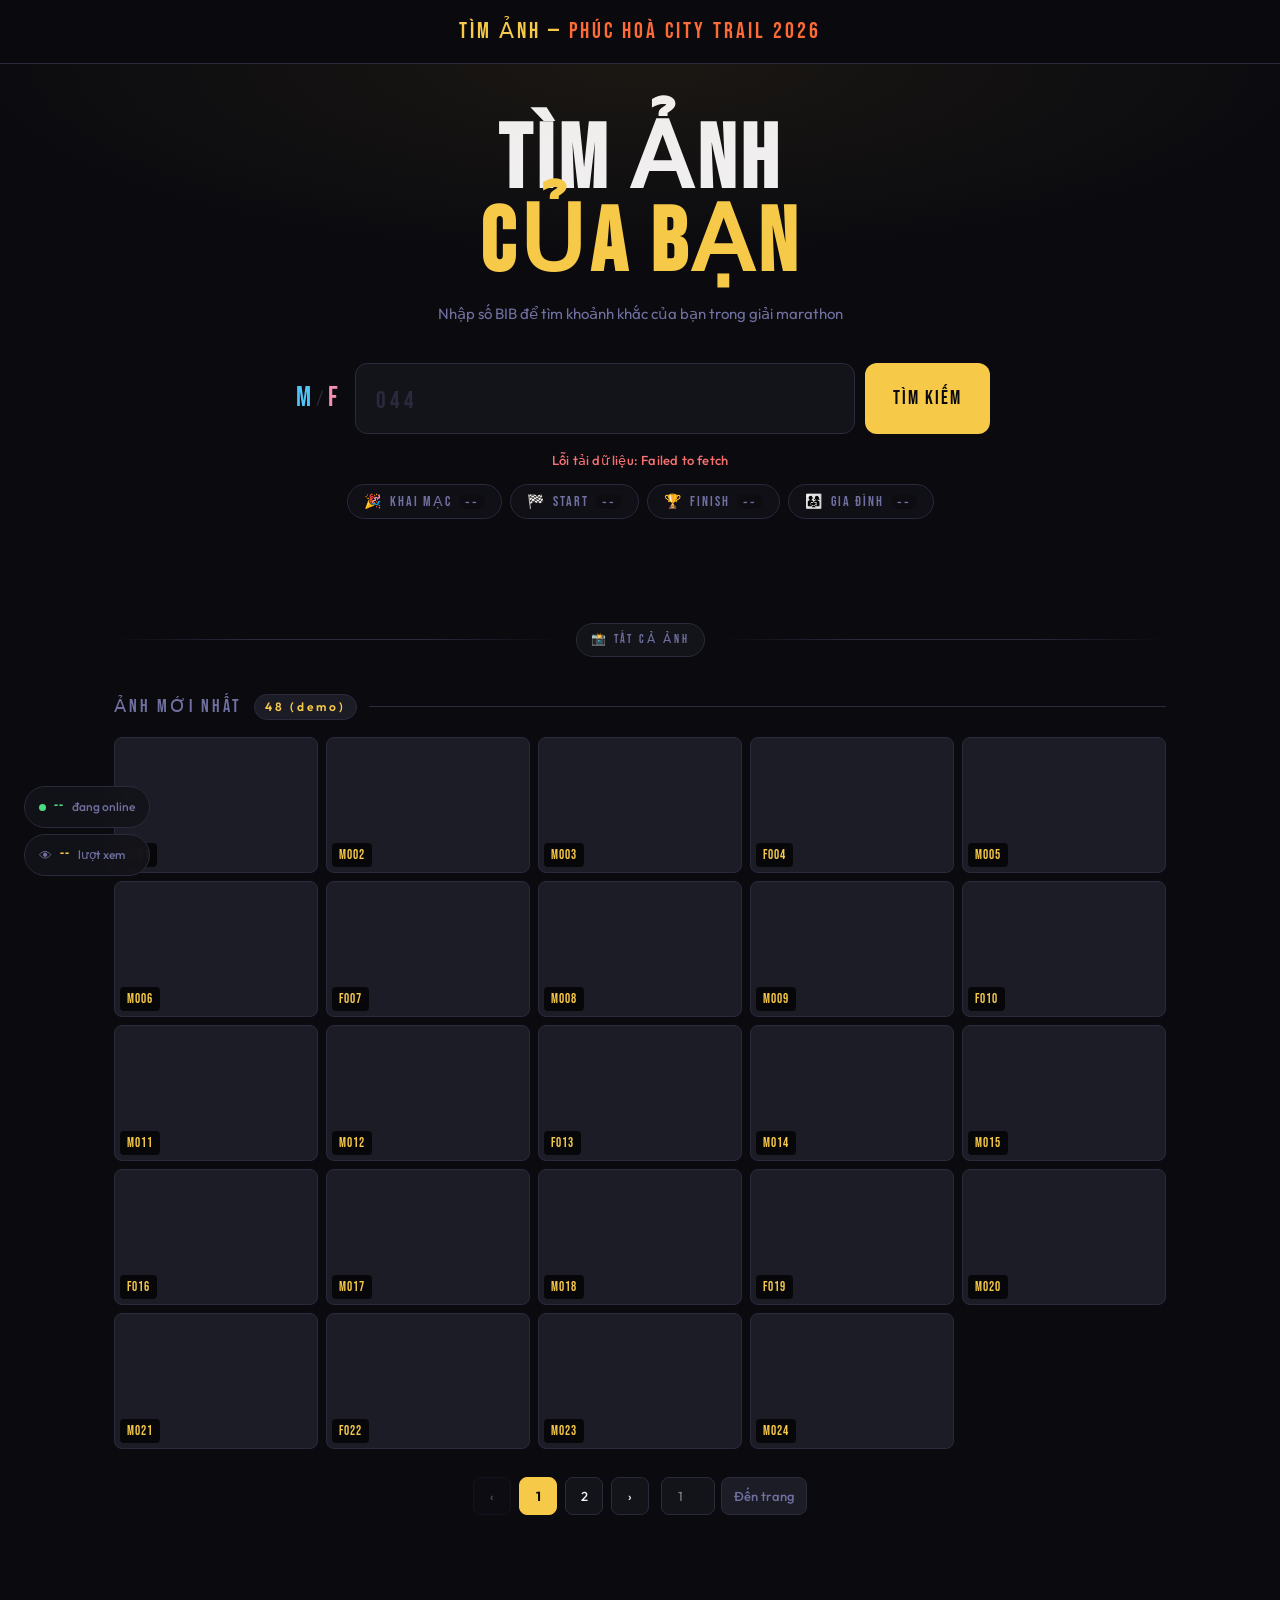
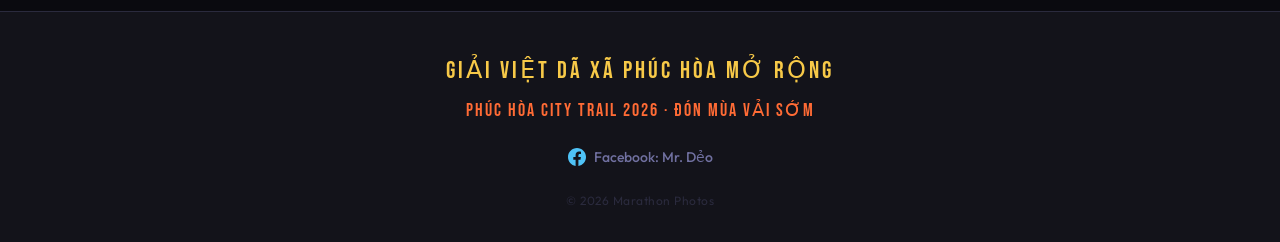
==== timanh.html @ 572dbf65 "Update timanh.html" ====
<!DOCTYPE html>
<html lang="vi">
<head>
  <meta charset="UTF-8">
  <meta name="viewport" content="width=device-width, initial-scale=1.0">
  <title>Tìm Ảnh — Phúc Hoà City Trail 2026</title>
  <link rel="preconnect" href="https://fonts.googleapis.com">
  <link rel="preconnect" href="https://fonts.gstatic.com" crossorigin>
  <link href="https://fonts.googleapis.com/css2?family=Bebas+Neue&family=Outfit:wght@300;400;500;600;700&display=swap" rel="stylesheet">

  <style>
    :root {
      --bg: #0a0a0f;
      --surface: #13131a;
      --surface2: #1c1c27;
      --border: #2a2a3d;
      --accent: #f7c948;
      --accent2: #ff6b35;
      --text: #f0f0f5;
      --muted: #7070a0;
      --success: #4ade80;
      --radius: 12px;
      --thumb-w: 180px;
      --thumb-ratio: 3/2;
      --font-display: 'Bebas Neue', Impact, sans-serif;
      --font-body:    'Outfit', 'Segoe UI', sans-serif;
    }

    * { margin: 0; padding: 0; box-sizing: border-box; }

    body {
      background: var(--bg);
      color: var(--text);
      font-family: var(--font-body);
      font-size: 15px;
      line-height: 1.6;
      min-height: 100vh;
      overflow-x: hidden;
      -webkit-font-smoothing: antialiased;
    }

    /* HEADER */
    header {
      position: sticky; top: 0; z-index: 100;
      background: rgba(10,10,15,0.95);
      backdrop-filter: blur(16px);
      border-bottom: 1px solid var(--border);
      padding: 14px 24px;
      display: flex; align-items: center; justify-content: center;
    }
    .logo {
      font-family: var(--font-display);
      font-size: 22px;
      letter-spacing: 3px;
      color: var(--accent);
      text-decoration: none;
      text-align: center;
    }
    .logo span { color: var(--accent2); }

    /* HERO */
    .hero {
      padding: 56px 24px 36px;
      text-align: center;
      position: relative;
    }
    .hero::before {
      content: '';
      position: absolute; inset: 0;
      background: radial-gradient(ellipse 80% 60% at 50% 0%, rgba(247,201,72,0.07) 0%, transparent 70%);
      pointer-events: none;
    }
    .hero h1 {
      font-family: var(--font-display);
      font-size: clamp(44px, 9vw, 90px);
      letter-spacing: 5px;
      line-height: 0.92;
      margin-bottom: 16px;
    }
    .hero h1 em { font-style: normal; color: var(--accent); }
    .hero p {
      color: var(--muted);
      font-family: var(--font-body);
      font-size: 15px;
      font-weight: 400;
      max-width: 460px;
      margin: 0 auto 36px;
      line-height: 1.65;
    }

    /* SEARCH AREA */
    .search-container {
      max-width: 700px;
      margin: 0 auto;
      position: relative;
      z-index: 10;
    }

    /* BIB ROW */
    .bib-row {
      display: flex;
      gap: 10px;
      align-items: stretch;
      margin-bottom: 16px;
    }

    .mf-labels {
      display: flex;
      align-items: center;
      gap: 4px;
      flex-shrink: 0;
      padding: 0 6px;
    }
    .mf-m {
      font-family: var(--font-display);
      font-size: 28px;
      letter-spacing: 1px;
      color: #4fc3f7;
      line-height: 1;
    }
    .mf-sep {
      color: var(--border);
      font-size: 20px;
      line-height: 1;
      font-weight: 300;
    }
    .mf-f {
      font-family: var(--font-display);
      font-size: 28px;
      letter-spacing: 1px;
      color: #f48fb1;
      line-height: 1;
    }

    .bib-input {
      flex: 1;
      padding: 15px 20px;
      background: var(--surface);
      border: 1px solid var(--border);
      border-radius: var(--radius);
      color: var(--text);
      font-family: var(--font-display);
      font-size: 32px;
      letter-spacing: 6px;
      outline: none;
      transition: border-color 0.2s;
      min-width: 0;
    }
    .bib-input::placeholder { color: var(--border); font-size: 24px; letter-spacing: 4px; }
    .bib-input:focus { border-color: var(--accent); }

    .search-btn {
      padding: 15px 28px;
      background: var(--accent);
      color: #0a0a0f;
      border: none;
      border-radius: var(--radius);
      font-family: var(--font-display);
      font-size: 19px;
      letter-spacing: 2px;
      cursor: pointer;
      transition: all 0.2s;
      white-space: nowrap;
      flex-shrink: 0;
    }
    .search-btn:hover { background: #ffe080; transform: translateY(-1px); }
    .search-btn:active { transform: translateY(0); }

    /* STATUS */
    .status-bar {
      max-width: 700px;
      margin: 10px auto 0;
      font-family: var(--font-body);
      font-size: 13px;
      font-weight: 500;
      color: var(--muted);
      text-align: center;
      min-height: 20px;
      letter-spacing: 0.2px;
    }
    .status-bar.loading { color: var(--accent); }
    .status-bar.success { color: var(--success); }
    .status-bar.error { color: #f87171; }

    .progress-wrap {
      max-width: 700px;
      margin: 6px auto 0;
      height: 3px;
      background: var(--surface2);
      border-radius: 2px;
      overflow: hidden;
      display: none;
    }
    .progress-fill {
      height: 100%;
      background: linear-gradient(90deg, var(--accent), var(--accent2));
      width: 0%;
      transition: width 0.3s;
    }
    .progress-wrap.active { display: block; }

    /* RESULT VIEWER */
    #viewer-section {
      display: none;
      max-width: 1100px;
      margin: 40px auto;
      padding: 0 20px;
    }

    .viewer-header {
      display: flex;
      align-items: flex-start;
      justify-content: space-between;
      flex-wrap: wrap;
      gap: 12px;
      margin-bottom: 20px;
    }
    .viewer-bib {
      font-family: var(--font-display);
      font-size: 40px;
      letter-spacing: 5px;
      color: var(--accent);
      line-height: 1;
    }
    .viewer-subtitle {
      font-family: var(--font-body);
      font-size: 13px;
      font-weight: 400;
      color: var(--muted);
      margin-top: 5px;
      letter-spacing: 0.2px;
    }
    .folder-link-btn {
      display: inline-flex;
      align-items: center;
      gap: 8px;
      padding: 10px 18px;
      background: var(--surface2);
      border: 1px solid var(--border);
      border-radius: 8px;
      color: var(--text);
      text-decoration: none;
      font-family: var(--font-body);
      font-size: 13px;
      font-weight: 500;
      transition: all 0.2s;
    }
    .folder-link-btn:hover { border-color: var(--accent); color: var(--accent); }

    .result-grid {
      display: grid;
      grid-template-columns: repeat(auto-fill, minmax(var(--thumb-w), 1fr));
      gap: 8px;
    }
    .result-card {
      position: relative;
      aspect-ratio: var(--thumb-ratio);
      border-radius: 8px;
      overflow: hidden;
      cursor: pointer;
      background: var(--surface2);
      border: 1px solid var(--border);
      transition: all 0.18s;
    }
    .result-card:hover {
      transform: scale(1.03);
      border-color: var(--accent);
      box-shadow: 0 0 18px rgba(247,201,72,0.18);
      z-index: 2;
    }
    .result-card img { width: 100%; height: 100%; object-fit: cover; display: block; }
    .result-card .bib-tag {
      position: absolute; bottom: 5px; left: 5px;
      background: rgba(0,0,0,0.72);
      backdrop-filter: blur(4px);
      color: var(--accent);
      font-family: var(--font-display);
      font-size: 13px;
      letter-spacing: 1px;
      padding: 2px 7px;
      border-radius: 4px;
    }

    /* LIGHTBOX */
    .lightbox {
      display: none;
      position: fixed; inset: 0; z-index: 2000;
      background: rgba(0,0,0,0.93);
      backdrop-filter: blur(14px);
      align-items: center;
      justify-content: center;
      flex-direction: column;
      padding: 16px;
      cursor: pointer; /* indicates the whole backdrop is clickable */
    }
    .lightbox.open { display: flex; }

    /* inner wrapper stops propagation */
    .lb-inner {
      display: contents;
    }

    .lb-close {
      position: absolute; top: 18px; right: 18px;
      background: var(--surface);
      border: 1px solid var(--border);
      color: var(--text);
      width: 44px; height: 44px;
      border-radius: 50%;
      font-size: 20px;
      cursor: pointer;
      display: flex; align-items: center; justify-content: center;
      transition: all 0.2s;
      z-index: 10;
    }
    .lb-close:hover { background: var(--accent); color: #0a0a0f; border-color: var(--accent); }

    .lb-main {
      position: relative;
      display: flex;
      align-items: center;
      justify-content: center;
      max-width: 92vw;
      max-height: 78vh;
      flex: 1;
      cursor: default;
    }
    .lb-img {
      max-width: 88vw;
      max-height: 76vh;
      border-radius: 10px;
      object-fit: contain;
      display: block;
      box-shadow: 0 20px 60px rgba(0,0,0,0.6);
      transition: opacity 0.2s;
      cursor: default;
    }
    .lb-img.hidden { opacity: 0; }
    .lb-spinner {
      position: absolute;
      inset: 0;
      display: flex; align-items: center; justify-content: center;
      color: var(--muted); font-size: 13px;
    }

    .lb-nav {
      position: absolute;
      top: 50%;
      transform: translateY(-50%);
      background: rgba(10,10,15,0.75);
      border: 1px solid var(--border);
      color: var(--text);
      width: 50px; height: 50px;
      border-radius: 50%;
      font-size: 24px;
      cursor: pointer;
      display: flex; align-items: center; justify-content: center;
      transition: all 0.2s;
      backdrop-filter: blur(6px);
      z-index: 5;
    }
    .lb-nav:hover { border-color: var(--accent); color: var(--accent); background: rgba(10,10,15,0.95); }
    #lb-prev { left: -64px; }
    #lb-next { right: -64px; }

    .lb-info {
      margin-top: 14px;
      text-align: center;
      display: flex;
      flex-direction: column;
      align-items: center;
      gap: 10px;
      cursor: default;
    }
    .lb-bib-label {
      font-family: var(--font-display);
      font-size: 30px;
      letter-spacing: 4px;
      color: var(--accent);
    }
    .lb-counter { font-family: var(--font-body); font-size: 13px; font-weight: 400; color: var(--muted); }
    .lb-folder-btn {
      display: inline-flex;
      align-items: center;
      gap: 8px;
      padding: 9px 18px;
      background: var(--surface);
      border: 1px solid var(--border);
      border-radius: 8px;
      color: var(--text);
      text-decoration: none;
      font-family: var(--font-body);
      font-size: 13px;
      font-weight: 500;
      transition: all 0.2s;
    }
    .lb-folder-btn:hover { border-color: var(--accent); color: var(--accent); }

    .lb-thumbs {
      display: flex;
      gap: 6px;
      overflow-x: auto;
      padding: 4px 2px 2px;
      max-width: 88vw;
      scroll-behavior: smooth;
      scrollbar-width: thin;
      scrollbar-color: var(--border) transparent;
      margin-top: 10px;
      cursor: default;
    }
    .lb-thumbs::-webkit-scrollbar { height: 3px; }
    .lb-thumb {
      flex-shrink: 0;
      width: 72px; height: 50px;
      border-radius: 5px;
      overflow: hidden;
      border: 2px solid transparent;
      cursor: pointer;
      transition: all 0.16s;
      background: var(--surface2);
    }
    .lb-thumb img { width: 100%; height: 100%; object-fit: cover; display: block; }
    .lb-thumb:hover { border-color: var(--muted); }
    .lb-thumb.active { border-color: var(--accent); }

    @media (max-width: 680px) {
      #lb-prev { left: 4px; }
      #lb-next { right: 4px; }
      .lb-img { max-height: 55vh; }
    }

    /* SECTION */
    .section {
      padding: 36px 24px;
      max-width: 1100px;
      margin: 0 auto;
    }
    .section-title {
      font-family: var(--font-display);
      font-size: 18px;
      letter-spacing: 3px;
      color: var(--muted);
      margin-bottom: 16px;
      display: flex; align-items: center; gap: 12px;
    }
    .section-title::after {
      content: '';
      flex: 1;
      height: 1px;
      background: var(--border);
    }
    .count-badge {
      background: var(--surface2);
      border: 1px solid var(--border);
      padding: 2px 10px;
      border-radius: 20px;
      font-family: var(--font-body);
      font-size: 12px;
      font-weight: 600;
      color: var(--accent);
    }

    /* PHOTO GRID */
    .photo-grid {
      display: grid;
      grid-template-columns: repeat(auto-fill, minmax(180px, 1fr));
      gap: 8px;
    }
    .photo-card {
      position: relative;
      aspect-ratio: 3/2;
      border-radius: 8px;
      overflow: hidden;
      cursor: pointer;
      background: var(--surface2);
      border: 1px solid var(--border);
      transition: all 0.18s;
    }
    .photo-card:hover {
      transform: scale(1.03);
      border-color: var(--accent);
      box-shadow: 0 0 18px rgba(247,201,72,0.18);
      z-index: 2;
    }
    .photo-card img { width: 100%; height: 100%; object-fit: cover; }
    .photo-card .bib-tag {
      position: absolute; bottom: 5px; left: 5px;
      background: rgba(0,0,0,0.72);
      backdrop-filter: blur(4px);
      color: var(--accent);
      font-family: var(--font-display);
      font-size: 13px;
      letter-spacing: 1px;
      padding: 2px 7px;
      border-radius: 4px;
    }
    .skeleton {
      background: linear-gradient(90deg, var(--surface2) 25%, var(--surface) 50%, var(--surface2) 75%);
      background-size: 200% 100%;
      animation: shimmer 1.5s infinite;
    }
    @keyframes shimmer { to { background-position: -200% 0; } }

    /* PAGINATION */
    .pagination {
      display: flex;
      justify-content: center;
      gap: 8px;
      margin-top: 28px;
      flex-wrap: wrap;
    }
    .page-btn {
      width: 38px; height: 38px;
      background: var(--surface);
      border: 1px solid var(--border);
      border-radius: 8px;
      color: var(--text);
      font-family: var(--font-body);
      font-size: 13px;
      font-weight: 500;
      cursor: pointer;
      transition: all 0.18s;
      display: flex; align-items: center; justify-content: center;
    }
    .page-btn:hover { border-color: var(--accent); color: var(--accent); }
    .page-btn.active { background: var(--accent); color: #0a0a0f; border-color: var(--accent); font-weight: 700; }
    .page-btn:disabled { opacity: 0.3; cursor: not-allowed; }

    /* TOAST */
    .toast {
      position: fixed; bottom: 24px; right: 24px;
      background: var(--surface);
      border: 1px solid var(--border);
      color: var(--text);
      padding: 13px 18px;
      border-radius: 10px;
      font-family: var(--font-body);
      font-size: 14px;
      font-weight: 500;
      z-index: 3000;
      transform: translateY(100px);
      opacity: 0;
      transition: all 0.3s;
      max-width: 300px;
    }
    .toast.show { transform: none; opacity: 1; }
    .toast.success { border-color: var(--success); color: var(--success); }
    .toast.error { border-color: #f87171; color: #f87171; }

    /* EVENT TABS */
    .event-tabs-nav {
      display: flex;
      gap: 8px;
      flex-wrap: wrap;
      justify-content: center;
      margin-top: 14px;
    }
    .etab-btn {
      display: flex;
      align-items: center;
      gap: 7px;
      padding: 8px 16px;
      background: rgba(19,19,26,0.7);
      border: 1px solid var(--border);
      border-radius: 999px;
      color: var(--muted);
      font-family: var(--font-display);
      font-size: 14px;
      letter-spacing: 2px;
      cursor: pointer;
      transition: all 0.2s;
      white-space: nowrap;
      backdrop-filter: blur(8px);
    }
    .etab-btn:hover { border-color: var(--accent); color: var(--accent); }
    .etab-btn.active { background: var(--accent); border-color: var(--accent); color: #0a0a0f; }
    .etab-icon { font-size: 14px; }
    .etab-count {
      font-family: var(--font-body);
      font-size: 10px;
      font-weight: 700;
      background: rgba(0,0,0,0.18);
      padding: 1px 6px;
      border-radius: 999px;
    }
    .etab-btn.active .etab-count { background: rgba(0,0,0,0.22); }

    /* EVENT GRID SECTION */
    .event-tabs-section {
      max-width: 1100px;
      margin: 0 auto;
      padding: 0 24px;
    }
    .event-grid {
      display: grid;
      grid-template-columns: repeat(auto-fill, minmax(180px, 1fr));
      gap: 8px;
      margin-top: 20px;
    }
    .etab-status {
      text-align: center;
      padding: 36px 0;
      color: var(--muted);
      font-size: 14px;
      margin-top: 8px;
    }
    .etab-pagination {
      display: flex;
      justify-content: center;
      gap: 8px;
      margin-top: 20px;
      flex-wrap: wrap;
    }

    /* STATS WIDGET */
    .stats-widget {
      position: fixed; bottom: 24px; left: 24px;
      z-index: 3000; display: flex; flex-direction: column; gap: 6px; user-select: none;
    }
    .online-pill, .visits-pill {
      display: flex; align-items: center; gap: 8px; padding: 8px 14px;
      background: rgba(19,19,26,0.92); border: 1px solid var(--border);
      border-radius: 999px; font-family: var(--font-body); font-size: 12px;
      font-weight: 500; color: var(--muted); backdrop-filter: blur(12px);
      transition: border-color 0.2s; cursor: default; white-space: nowrap;
    }
    .online-pill:hover { border-color: var(--success); }
    .visits-pill:hover { border-color: var(--accent); }
    .online-dot {
      width: 7px; height: 7px; border-radius: 50%; background: var(--success);
      flex-shrink: 0; animation: pulse-dot 2s ease-in-out infinite;
    }
    @keyframes pulse-dot {
      0%,100% { opacity:1; transform:scale(1); }
      50%      { opacity:.5; transform:scale(.75); }
    }
    .online-count { font-family:var(--font-display); font-size:15px; letter-spacing:1px; color:var(--success); }
    .visits-count { font-family:var(--font-display); font-size:15px; letter-spacing:1px; color:var(--accent); }

    /* MOBILE */
    @media (max-width: 600px) {
      :root { --thumb-w: 140px; }
      .viewer-bib { font-size: 30px; }
      .photo-grid { grid-template-columns: repeat(auto-fill, minmax(140px, 1fr)); }
      .bib-input { font-size: 24px; letter-spacing: 4px; }
      .search-btn { padding: 15px 14px; font-size: 16px; }
      .bib-row { flex-wrap: nowrap; }
      .mf-m, .mf-f { font-size: 24px; }
    }

    /* ── KHOẢNH KHẮC SLIDESHOW ── */
    .kk-slideshow-wrap {
      max-width: 860px;
      margin: 32px auto 0;
      padding: 0 24px;
    }
    .kk-header {
      display: flex;
      align-items: center;
      gap: 12px;
      margin-bottom: 16px;
    }
    .kk-label {
      font-family: var(--font-display);
      font-size: 18px;
      letter-spacing: 3px;
      color: var(--muted);
    }
    .kk-header::after {
      content: '';
      flex: 1;
      height: 1px;
      background: var(--border);
    }
    .kk-stage {
      position: relative;
      display: flex;
      align-items: center;
      gap: 0;
    }
    .kk-frame {
      flex: 1;
      position: relative;
      aspect-ratio: 3/2;
      border-radius: var(--radius);
      overflow: hidden;
      background: var(--surface2);
      border: 1px solid var(--border);
      box-shadow: 0 8px 40px rgba(0,0,0,0.4);
    }
    .kk-img {
      position: absolute;
      inset: 0;
      width: 100%;
      height: 100%;
      object-fit: cover;
      opacity: 0;
      transition: opacity 0.7s ease;
      display: block;
    }
    .kk-img.active { opacity: 1; }
    .kk-dots {
      position: absolute;
      bottom: 12px;
      left: 50%;
      transform: translateX(-50%);
      display: flex;
      gap: 6px;
      z-index: 5;
    }
    .kk-dot {
      width: 7px; height: 7px;
      border-radius: 50%;
      background: rgba(255,255,255,0.35);
      border: none;
      cursor: pointer;
      padding: 0;
      transition: all 0.2s;
      flex-shrink: 0;
    }
    .kk-dot.active {
      background: var(--accent);
      transform: scale(1.3);
    }
    .kk-nav {
      position: absolute;
      top: 50%;
      transform: translateY(-50%);
      z-index: 10;
      background: rgba(10,10,15,0.72);
      border: 1px solid var(--border);
      color: var(--text);
      width: 44px; height: 44px;
      border-radius: 50%;
      font-size: 26px;
      cursor: pointer;
      display: flex; align-items: center; justify-content: center;
      transition: all 0.2s;
      backdrop-filter: blur(8px);
      line-height: 1;
    }
    .kk-nav:hover { border-color: var(--accent); color: var(--accent); background: rgba(10,10,15,0.95); }
    .kk-prev { left: -22px; }
    .kk-next { right: -22px; }
    .kk-counter {
      text-align: center;
      margin-top: 10px;
      font-family: var(--font-body);
      font-size: 12px;
      color: var(--muted);
      letter-spacing: 0.5px;
    }

    /* DIVIDER */
    .section-divider {
      max-width: 1100px;
      margin: 40px auto 0;
      padding: 0 24px;
      border: none;
      border-top: 1px solid var(--border);
    }

    /* PAGE JUMP INPUT */
    .page-jump {
      display: flex;
      align-items: center;
      gap: 6px;
      font-family: var(--font-body);
      font-size: 13px;
      color: var(--muted);
      margin-left: 4px;
    }
    .page-jump-input {
      width: 54px;
      height: 38px;
      padding: 0 8px;
      background: var(--surface);
      border: 1px solid var(--border);
      border-radius: 8px;
      color: var(--text);
      font-family: var(--font-body);
      font-size: 13px;
      font-weight: 500;
      text-align: center;
      outline: none;
      transition: border-color 0.2s;
    }
    .page-jump-input:focus { border-color: var(--accent); }
    .page-jump-btn {
      height: 38px;
      padding: 0 12px;
      background: var(--surface2);
      border: 1px solid var(--border);
      border-radius: 8px;
      color: var(--muted);
      font-family: var(--font-body);
      font-size: 13px;
      font-weight: 500;
      cursor: pointer;
      transition: all 0.18s;
      white-space: nowrap;
    }
    .page-jump-btn:hover { border-color: var(--accent); color: var(--accent); }

    /* Viewer pagination */
    #viewer-pagination {
      display: flex;
      justify-content: center;
      gap: 8px;
      margin-top: 28px;
      flex-wrap: wrap;
    }

    @media (max-width: 600px) {
      .kk-prev { left: 4px; }
      .kk-next { right: 4px; }
      .kk-nav { width: 36px; height: 36px; font-size: 20px; }
    }
  </style>
</head>
<body>

<!-- HEADER — centered -->
<header>
  <a class="logo" href="#">TÌM ẢNH — <span>PHÚC HOÀ CITY TRAIL 2026</span></a>
</header>

<!-- HERO -->
<div class="hero">
  <h1>TÌM ẢNH<br><em>CỦA BẠN</em></h1>
  <p>Nhập số BIB để tìm khoảnh khắc của bạn trong giải marathon</p>

  <div class="search-container">

    <!-- BIB ROW: M/F [số bib] [TÌM KIẾM] -->
    <div class="bib-row">
      <div class="mf-labels">
        <span class="mf-m">M</span>
        <span class="mf-sep">/</span>
        <span class="mf-f">F</span>
      </div>
      <input class="bib-input" id="bib-input" type="text" inputmode="numeric"
             placeholder="044" maxlength="3"
             oninput="this.value=this.value.replace(/[^0-9]/g,'').slice(0,3)"
             onkeydown="if(event.key==='Enter') searchByBib()">
      <button class="search-btn" onclick="searchByBib()">TÌM KIẾM</button>
    </div>

    <div class="status-bar" id="status-bar"></div>
    <div class="progress-wrap" id="progress-wrap">
      <div class="progress-fill" id="progress-fill"></div>
    </div>

    <!-- 4 TAB SỰ KIỆN -->
    <div class="event-tabs-nav">
      <button class="etab-btn" id="etab-khaimac" onclick="switchEventTab('khaimac')">
        <span class="etab-icon">🎉</span>KHAI MẠC<span class="etab-count" id="etab-count-khaimac">--</span>
      </button>
      <button class="etab-btn" id="etab-start" onclick="switchEventTab('start')">
        <span class="etab-icon">🏁</span>START<span class="etab-count" id="etab-count-start">--</span>
      </button>
      <button class="etab-btn" id="etab-finish" onclick="switchEventTab('finish')">
        <span class="etab-icon">🏆</span>FINISH<span class="etab-count" id="etab-count-finish">--</span>
      </button>
      <button class="etab-btn" id="etab-family" onclick="switchEventTab('family')">
        <span class="etab-icon">👨‍👩‍👧</span>GIA ĐÌNH<span class="etab-count" id="etab-count-family">--</span>
      </button>
    </div>
  </div>
</div>

<!-- EVENT TABS CONTENT -->
<div class="event-tabs-section" id="event-tabs-section">
  <div id="event-grid-content"></div>
  <div class="etab-pagination" id="etab-pagination"></div>
</div>

<!-- VIEWER SECTION -->
<div id="viewer-section">
  <div style="max-width:1100px;margin:0 auto;padding:0 20px;">
    <div class="viewer-header">
      <div>
        <div id="viewer-bib" class="viewer-bib"></div>
        <div id="viewer-subtitle" class="viewer-subtitle"></div>
      </div>
      <div id="viewer-folder-links" style="display:flex;gap:8px;flex-wrap:wrap;align-items:center;"></div>
      <button onclick="clearResults()" style="
        padding:9px 16px;background:var(--surface2);border:1px solid var(--border);
        border-radius:8px;color:var(--muted);font-size:13px;cursor:pointer;
        transition:all 0.2s;white-space:nowrap;flex-shrink:0;
      " onmouseover="this.style.borderColor='var(--accent)';this.style.color='var(--accent)'"
         onmouseout="this.style.borderColor='var(--border)';this.style.color='var(--muted)'">
        ← Tất cả ảnh
      </button>
    </div>
    <div class="result-grid" id="result-grid"></div>
    <div id="viewer-pagination"></div>
  </div>
</div>

<!-- LIGHTBOX — click backdrop to close -->
<div class="lightbox" id="lightbox" onclick="handleLightboxBackdropClick(event)">
  <button class="lb-close" onclick="closeLightbox()">✕</button>

  <div class="lb-main" onclick="event.stopPropagation()">
    <button class="lb-nav" id="lb-prev" onclick="lbNav(-1)">‹</button>
    <div style="position:relative;">
      <div class="lb-spinner" id="lb-spinner">Đang tải ảnh...</div>
      <img class="lb-img hidden" id="lb-img" src="" alt=""
           onload="onLbImgLoad()" onerror="onLbImgError()">
    </div>
    <button class="lb-nav" id="lb-next" onclick="lbNav(1)">›</button>
  </div>

  <div class="lb-info" onclick="event.stopPropagation()">
    <div class="lb-bib-label" id="lb-bib-label"></div>
    <div class="lb-counter" id="lb-counter"></div>
    <a class="lb-folder-btn" id="lb-folder-btn" href="#" target="_blank">📁 Mở thư mục Google Drive</a>
  </div>

  <div class="lb-thumbs" id="lb-thumbs" onclick="event.stopPropagation()"></div>
</div>

<!-- KHOẢNH KHẮC SLIDESHOW -->
<div class="kk-slideshow-wrap" id="kk-slideshow-wrap" style="display:none">
  <div class="kk-header">
    <span class="kk-label">✨ KHOẢNH KHẮC</span>
  </div>
  <div class="kk-stage" id="kk-stage">
    <button class="kk-nav kk-prev" id="kk-prev" onclick="kkNav(-1)">&#8249;</button>
    <div class="kk-frame" id="kk-frame">
      <img class="kk-img active" id="kk-img-a" src="" alt="">
      <img class="kk-img"       id="kk-img-b" src="" alt="">
      <div class="kk-dots" id="kk-dots"></div>
    </div>
    <button class="kk-nav kk-next" id="kk-next" onclick="kkNav(1)">&#8250;</button>
  </div>
  <div class="kk-counter" id="kk-counter"></div>
</div>

<!-- DIVIDER: tách slideshow với lưới ảnh trang chủ -->
<div style="max-width:1100px;margin:48px auto 0;padding:0 24px;">
  <div style="display:flex;align-items:center;gap:16px;">
    <div style="flex:1;height:1px;background:linear-gradient(90deg,transparent,var(--border) 30%,var(--border) 70%,transparent);"></div>
    <div style="font-family:var(--font-display);font-size:12px;letter-spacing:3px;color:var(--muted);white-space:nowrap;padding:6px 14px;border:1px solid var(--border);border-radius:999px;background:var(--surface);">📸 TẤT CẢ ẢNH</div>
    <div style="flex:1;height:1px;background:linear-gradient(90deg,transparent,var(--border) 30%,var(--border) 70%,transparent);"></div>
  </div>
</div>

<!-- BROWSE SECTION -->
<div class="section" id="browse-section">
  <div class="section-title">
    ẢNH MỚI NHẤT
    <span class="count-badge" id="total-count">--</span>
  </div>
  <div class="photo-grid" id="main-grid"></div>
  <div class="pagination" id="pagination"></div>
</div>

<!-- FOOTER -->
<footer style="
  border-top: 1px solid var(--border);
  margin-top: 60px;
  padding: 40px 24px 32px;
  text-align: center;
  background: var(--surface);
">
  <div style="
    font-family: var(--font-display);
    font-size: clamp(16px,3.5vw,24px);
    letter-spacing: 3px;
    color: var(--accent);
    margin-bottom: 6px;
  ">GIẢI VIỆT DÃ XÃ PHÚC HÒA MỞ RỘNG</div>
  <div style="
    font-family: var(--font-display);
    font-size: clamp(13px,2.5vw,18px);
    letter-spacing: 2px;
    color: var(--accent2);
    margin-bottom: 20px;
  ">PHÚC HÒA CITY TRAIL 2026 · ĐÓN MÙA VẢI SỚM</div>
  <a href="https://www.facebook.com/search/top?q=Mr.%20D%E1%BA%BBo" target="_blank" style="
    display: inline-flex;
    align-items: center;
    gap: 8px;
    color: var(--muted);
    text-decoration: none;
    font-family: var(--font-body);
    font-size: 14px;
    font-weight: 500;
    transition: color 0.2s;
  " onmouseover="this.style.color='#4fc3f7'" onmouseout="this.style.color='var(--muted)'">
    <svg width="18" height="18" viewBox="0 0 24 24" fill="#4fc3f7"><path d="M24 12.073C24 5.405 18.627 0 12 0S0 5.405 0 12.073C0 18.1 4.388 23.094 10.125 24v-8.437H7.078v-3.49h3.047V9.41c0-3.025 1.791-4.697 4.533-4.697 1.312 0 2.686.236 2.686.236v2.97h-1.513c-1.491 0-1.956.93-1.956 1.886v2.268h3.328l-.532 3.49h-2.796V24C19.612 23.094 24 18.1 24 12.073z"/></svg>
    Facebook: Mr. Dẻo
  </a>
  <div style="margin-top:18px;font-family:var(--font-body);font-size:12px;color:var(--border);letter-spacing:0.5px;">© 2026 Marathon Photos</div>
</footer>

<div class="stats-widget" id="stats-widget">
  <div class="online-pill" title="Đang xem trang lúc này">
    <span class="online-dot"></span>
    <span class="online-count" id="online-count">--</span>
    <span>đang online</span>
  </div>
  <div class="visits-pill" title="Tổng lượt truy cập">
    <span style="font-size:13px">👁</span>
    <span class="visits-count" id="visits-count">--</span>
    <span>lượt xem</span>
  </div>
</div>

<div class="toast" id="toast"></div>

<script>
const CONFIG = {
  jsonUrl:        'https://raw.githubusercontent.com/tcr-challenge/phuchoa2026/main/photos.json',
  folderTemplate: 'https://drive.google.com/drive/folders/1_z_YUXz1HzP8VEbjufSCeL6il8XEotdG',
  prefixes:       ['M', 'F'],
  // ── Folder ID 4 tab sự kiện — thay bằng ID thật của anh ──
  eventFolders: {
    khaimac:    '1mb6GeXauV6L7L-_pxvPXb2S5SAmK9TWS',
    start:      '1DLNQ-4o8skCf-UaoK_-irBjvmcWNk0Ux',
    finish:     '1pOyfQI2hJbzItonu0USZhgteRaAqBMMy',
    family:     '1QHLQP3-ctH_Ou7nt-sGnQWJL1tR0SfLL',
    khoanhkhac: '1A6wCCHqRSF6z_GMNuIv0fkuvDvgC3Un8', // ← thay bằng ID thư mục khoảnh khắc
  },
};

const IS_MOBILE = /Android|iPhone|iPad|iPod|Mobile/i.test(navigator.userAgent) || window.innerWidth < 600;

let PHOTOS = [];
// ── BIB index: Map<bibUpper, Photo[]> — tra cứu O(1) thay vì filter O(n) ──
let BIB_INDEX = new Map();
// ── Folder index: Map<folderUrl, Photo[]> — cho event tabs O(1) ──
let FOLDER_INDEX = new Map();

let browsePage = 1;
const PAGE_SIZE = IS_MOBILE ? 12 : 24;
const VIEWER_PAGE_SIZE = IS_MOBILE ? 10 : 20;
let viewerList = [];
let viewerIndex = 0;
let viewerPage = 1;
let viewerAllList = [];

// ── localStorage cache key ──
const CACHE_KEY   = 'photos_cache_v2';
const CACHE_TS_KEY = 'photos_cache_ts_v2';
const CACHE_TTL   = 5 * 60 * 1000; // 5 phút — tránh fetch lại khi F5

document.addEventListener('DOMContentLoaded', () => {
  fetchPhotos();
});

function buildIndexes(photos) {
  BIB_INDEX.clear();
  FOLDER_INDEX.clear();
  for (const p of photos) {
    // BIB index
    const bib = (p.bib || '').toUpperCase();
    if (bib) {
      if (!BIB_INDEX.has(bib)) BIB_INDEX.set(bib, []);
      BIB_INDEX.get(bib).push(p);
    }
    // Folder index
    const furl = p.folderUrl || '';
    if (furl) {
      if (!FOLDER_INDEX.has(furl)) FOLDER_INDEX.set(furl, []);
      FOLDER_INDEX.get(furl).push(p);
    }
  }
}

async function fetchPhotos() {
  if (!CONFIG.jsonUrl) { loadDemoData(); return; }

  // ── Thử dùng cache localStorage trước ──
  try {
    const ts = parseInt(localStorage.getItem(CACHE_TS_KEY) || '0');
    if (Date.now() - ts < CACHE_TTL) {
      const cached = localStorage.getItem(CACHE_KEY);
      if (cached) {
        PHOTOS = JSON.parse(cached);
        buildIndexes(PHOTOS);
        document.getElementById('total-count').textContent = PHOTOS.length.toLocaleString();
        setStatus(`Đã tải ${PHOTOS.length.toLocaleString()} ảnh (cache)`, 'success');
        setTimeout(() => setStatus('', ''), 1500);
        browsePage = 1;
        renderBrowseGrid();
        updateEventBadges();
        initKkSlideshow();
        // Refresh ngầm
        _fetchAndCache(true);
        return;
      }
    }
  } catch(_) {}

  setStatus('Đang tải danh sách ảnh...', 'loading');
  showProgress(10);
  await _fetchAndCache(false);
}

async function _fetchAndCache(silent) {
  try {
    // Thêm cache-busting chỉ khi không phải silent refresh
    const url = CONFIG.jsonUrl + (silent ? '' : '?t=' + Date.now());
    const res = await fetch(url);
    if (!res.ok) throw new Error('HTTP ' + res.status);

    // ── Stream + parse theo chunk để không block UI với 20k entries ──
    const text = await res.text();
    if (!silent) showProgress(80);

    // Parse trên microtask để tránh freeze
    await new Promise(r => setTimeout(r, 0));
    const data = JSON.parse(text);
    if (!silent) showProgress(100);

    PHOTOS = data;
    buildIndexes(PHOTOS);

    // Lưu vào localStorage (nếu < 8MB)
    try {
      if (text.length < 8_000_000) {
        localStorage.setItem(CACHE_KEY, text);
        localStorage.setItem(CACHE_TS_KEY, String(Date.now()));
      }
    } catch(_) {}

    if (!silent) {
      document.getElementById('total-count').textContent = PHOTOS.length.toLocaleString();
      setStatus(`Đã tải ${PHOTOS.length.toLocaleString()} ảnh`, 'success');
      setTimeout(() => { setStatus(''); hideProgress(); }, 2000);
      browsePage = 1;
      renderBrowseGrid();
      updateEventBadges();
      initKkSlideshow();
    } else {
      // silent refresh xong → cập nhật count nếu có thay đổi
      document.getElementById('total-count').textContent = PHOTOS.length.toLocaleString();
    }
  } catch(e) {
    if (!silent) {
      setStatus('Lỗi tải dữ liệu: ' + e.message, 'error');
      hideProgress();
      loadDemoData();
    }
  }
}

function loadDemoData() {
  PHOTOS = Array.from({length: 48}, (_, i) => {
    const num = String(i + 1).padStart(3, '0');
    const prefix = i % 3 === 0 ? 'F' : 'M';
    const bib = prefix + num;
    return { id: 'demo_' + i, bib, thumb: `https://picsum.photos/seed/${bib}/300/200`, full: `https://picsum.photos/seed/${bib}/900/600`, folderUrl: '', drive: 1 };
  });
  document.getElementById('total-count').textContent = PHOTOS.length + ' (demo)';
  browsePage = 1;
  renderBrowseGrid();
}

function searchByBib() {
  const raw = document.getElementById('bib-input').value.trim();
  if (!raw) { showToast('Vui lòng nhập số BIB', 'error'); return; }
  const digits = raw.replace(/[^0-9]/g, '');
  if (!digits) { showToast('Vui lòng nhập số BIB hợp lệ', 'error'); return; }

  const last3 = digits.slice(-3).padStart(3, '0');
  const allBibs = CONFIG.prefixes.map(p => p.toUpperCase() + last3);

  // ── O(1) lookup thay vì O(n) filter ──
  const matches = allBibs.flatMap(bib => BIB_INDEX.get(bib) || []);

  if (matches.length === 0) {
    setStatus('', '');
    showViewer([], null, allBibs.join(' / '));
    return;
  }

  setStatus(`✓ Tìm thấy ${matches.length} ảnh`, 'success');
  setTimeout(() => setStatus('', ''), 2500);
  showViewer(matches, 0, allBibs.join(' / '));
}

function showViewer(list, startIdx, label) {
  viewerAllList = list;
  viewerPage = 1;
  viewerIndex = startIdx !== null ? startIdx : 0;

  const section = document.getElementById('viewer-section');
  section.style.display = 'block';
  document.getElementById('browse-section').style.display = 'none';

  document.getElementById('viewer-bib').textContent = 'BIB ' + label;

  if (list.length === 0) {
    document.getElementById('viewer-subtitle').textContent = 'Không tìm thấy ảnh nào trong hệ thống';
    document.getElementById('result-grid').innerHTML = `
      <div style="color:var(--muted);padding:40px 0;font-size:14px;grid-column:1/-1;text-align:center;">
        BIB <strong style="color:var(--accent)">${label}</strong> chưa có ảnh trong hệ thống
      </div>`;
    document.getElementById('viewer-folder-links').innerHTML = '';
    document.getElementById('viewer-pagination').innerHTML = '';
    section.scrollIntoView({ behavior: 'smooth', block: 'start' });
    return;
  }

  const seen = new Set();
  const linksHtml = list
    .filter(p => { const url = p.folderUrl; if (!url || seen.has(url)) return false; seen.add(url); return true; })
    .slice(0, 4)
    .map(p => `<a class="folder-link-btn" href="${p.folderUrl}" target="_blank">📁 Thư mục ${p.bib}</a>`)
    .join('');
  document.getElementById('viewer-folder-links').innerHTML = linksHtml;

  renderViewerPage();
  section.scrollIntoView({ behavior: 'smooth', block: 'start' });
}

function renderViewerPage() {
  const list = viewerAllList;
  const total = list.length;
  const totalPages = Math.ceil(total / VIEWER_PAGE_SIZE);
  const start = (viewerPage - 1) * VIEWER_PAGE_SIZE;
  const pageItems = list.slice(start, start + VIEWER_PAGE_SIZE);

  document.getElementById('viewer-subtitle').textContent =
    total + ' ảnh — click để xem lớn' + (totalPages > 1 ? ` (trang ${viewerPage}/${totalPages})` : '');

  viewerList = pageItems;

  buildResultGrid(pageItems, start);
  renderViewerPagination(total);
}

function renderViewerPagination(total) {
  const totalPages = Math.ceil(total / VIEWER_PAGE_SIZE);
  const pag = document.getElementById('viewer-pagination');
  if (totalPages <= 1) { pag.innerHTML = ''; return; }

  let html = `<div class="pagination" style="margin-top:28px;">`;
  html += `<button class="page-btn" ${viewerPage===1?'disabled':''} onclick="goViewerPage(${viewerPage-1})">‹</button>`;
  getPaginationRange(viewerPage, totalPages).forEach(p => {
    if (p==='...') html += `<button class="page-btn" disabled>…</button>`;
    else html += `<button class="page-btn ${p===viewerPage?'active':''}" onclick="goViewerPage(${p})">${p}</button>`;
  });
  html += `<button class="page-btn" ${viewerPage===totalPages?'disabled':''} onclick="goViewerPage(${viewerPage+1})">›</button>`;
  html += `</div>`;
  pag.innerHTML = html;
}

function goViewerPage(p) {
  viewerPage = p;
  viewerIndex = 0;
  renderViewerPage();
  document.getElementById('viewer-section').scrollIntoView({ behavior: 'smooth', block: 'start' });
}

/* ── Shared IntersectionObserver — 1 instance cho toàn trang ── */
let _gridObserver = null;
function getGridObserver() {
  if (_gridObserver) return _gridObserver;
  _gridObserver = new IntersectionObserver((entries) => {
    entries.forEach(entry => {
      if (!entry.isIntersecting) return;
      const card = entry.target;
      if (card.dataset.loaded) return;
      card.dataset.loaded = '1';
      const photo = card._photo;
      if (!photo) return;
      card.classList.remove('skeleton');
      const img = document.createElement('img');
      img.src = photo.thumb;
      img.alt = 'bib ' + photo.bib;
      img.loading = 'lazy';
      img.decoding = 'async';
      img.onerror = function() { this.src='https://placehold.co/300x200/1c1c27/7070a0?text=?'; };
      const tag = document.createElement('div');
      tag.className = 'bib-tag';
      tag.textContent = photo.bib;
      card.appendChild(img);
      card.appendChild(tag);
      _gridObserver.unobserve(card);
    });
  }, { rootMargin: '200px' });
  return _gridObserver;
}

function _buildCardGrid(containerEl, list, onClickFn) {
  const observer = getGridObserver();
  const frag = document.createDocumentFragment();
  for (let i = 0; i < list.length; i++) {
    const card = document.createElement('div');
    card.className = containerEl.id === 'result-grid' ? 'result-card skeleton' : 'photo-card skeleton';
    card._photo = list[i];
    const ci = i;
    card.addEventListener('click', () => onClickFn(ci));
    frag.appendChild(card);
    observer.observe(card);
  }
  containerEl.innerHTML = '';
  containerEl.appendChild(frag);
}

function buildResultGrid(list, globalOffset) {
  const grid = document.getElementById('result-grid');
  _buildCardGrid(grid, list, (i) => openLightbox(i));
}

/* ---- LIGHTBOX ---- */
function openLightbox(idx) {
  viewerIndex = idx;
  document.getElementById('lightbox').classList.add('open');
  document.body.style.overflow = 'hidden';
  renderLightboxImage();
  buildLbThumbs();
  document.addEventListener('keydown', lbKeyHandler);
}

function closeLightbox() {
  document.getElementById('lightbox').classList.remove('open');
  document.body.style.overflow = '';
  document.removeEventListener('keydown', lbKeyHandler);
}

/* Close when clicking the dark backdrop (not on image/info/thumbs) */
function handleLightboxBackdropClick(e) {
  if (e.target === document.getElementById('lightbox')) {
    closeLightbox();
  }
}

function lbNav(dir) {
  viewerIndex = (viewerIndex + dir + viewerList.length) % viewerList.length;
  renderLightboxImage();
  syncLbThumbs();
}

function renderLightboxImage() {
  const photo = viewerList[viewerIndex];
  if (!photo) return;

  const img = document.getElementById('lb-img');
  const spinner = document.getElementById('lb-spinner');

  img.classList.add('hidden');
  spinner.style.display = 'flex';
  spinner.textContent = 'Đang tải ảnh...';

  let displayUrl = photo.thumb;
  if (displayUrl && displayUrl.includes('drive.google.com/thumbnail')) {
    displayUrl = displayUrl.replace(/sz=w\d+/, 'sz=w1200');
  } else if (photo.full && !photo.full.includes('export=view')) {
    displayUrl = photo.full;
  }
  img.src = displayUrl;

  document.getElementById('lb-bib-label').textContent = 'BIB ' + photo.bib;
  document.getElementById('lb-counter').textContent = (viewerIndex + 1) + ' / ' + viewerList.length;

  const folderBtn = document.getElementById('lb-folder-btn');
  if (photo.folderUrl) {
    folderBtn.href = photo.folderUrl;
    folderBtn.style.display = '';
  } else {
    folderBtn.style.display = 'none';
  }

  // ── Preload ảnh kế tiếp & trước để chuyển ảnh không lag ──
  [viewerIndex + 1, viewerIndex - 1].forEach(ni => {
    if (ni < 0 || ni >= viewerList.length) return;
    const p = viewerList[ni];
    let url = p.thumb;
    if (url && url.includes('drive.google.com/thumbnail')) url = url.replace(/sz=w\d+/, 'sz=w1200');
    const pre = new Image();
    pre.src = url;
  });
}

function onLbImgLoad() {
  document.getElementById('lb-img').classList.remove('hidden');
  document.getElementById('lb-spinner').style.display = 'none';
}
function onLbImgError() {
  document.getElementById('lb-spinner').textContent = 'Không thể tải ảnh này';
}

function buildLbThumbs() {
  const strip = document.getElementById('lb-thumbs');
  strip.innerHTML = viewerList.map((photo, i) => `
    <div class="lb-thumb ${i === viewerIndex ? 'active' : ''}" onclick="lbGoTo(${i})">
      <img src="${photo.thumb}" alt="" loading="lazy"
           onerror="this.src='https://placehold.co/72x50/1c1c27/7070a0?text=?'">
    </div>
  `).join('');
  syncLbThumbs();
}

function syncLbThumbs() {
  const thumbs = document.querySelectorAll('.lb-thumb');
  thumbs.forEach((el, i) => el.classList.toggle('active', i === viewerIndex));
  const active = thumbs[viewerIndex];
  if (active) active.scrollIntoView({ behavior: 'smooth', block: 'nearest', inline: 'center' });
}

function lbGoTo(idx) {
  viewerIndex = idx;
  renderLightboxImage();
  syncLbThumbs();
}

function lbKeyHandler(e) {
  if (e.key === 'Escape') closeLightbox();
  if (e.key === 'ArrowLeft') lbNav(-1);
  if (e.key === 'ArrowRight') lbNav(1);
}

function clearResults() {
  document.getElementById('viewer-section').style.display = 'none';
  // Chỉ hiện lưới trang chủ nếu không có tab nào đang active
  document.getElementById('browse-section').style.display = activeTab ? 'none' : '';
  document.getElementById('bib-input').value = '';
  setStatus('', '');
  const scrollTarget = activeTab
    ? document.getElementById('event-tabs-section')
    : document.getElementById('browse-section');
  scrollTarget.scrollIntoView({ behavior: 'smooth', block: 'start' });
}

/* ---- BROWSE GRID ---- */
function renderBrowseGrid() {
  const grid = document.getElementById('main-grid');
  const total = PHOTOS.length;
  const start = (browsePage - 1) * PAGE_SIZE;
  const page  = PHOTOS.slice(start, start + PAGE_SIZE);

  if (total === 0) {
    grid.innerHTML = '<div style="color:var(--muted);text-align:center;padding:40px;">Chưa có dữ liệu ảnh</div>';
    document.getElementById('pagination').innerHTML = '';
    return;
  }

  _buildCardGrid(grid, page, (i) => {
    viewerList = page;
    openLightbox(i);
  });

  renderPagination(total);
}

function renderPagination(total) {
  const totalPages = Math.ceil(total / PAGE_SIZE);
  if (totalPages <= 1) { document.getElementById('pagination').innerHTML = ''; return; }

  let html = `<button class="page-btn" ${browsePage===1?'disabled':''} onclick="goPage(${browsePage-1})">‹</button>`;
  const range = getPaginationRange(browsePage, totalPages);
  range.forEach(p => {
    if (p === '...') html += `<button class="page-btn" disabled>…</button>`;
    else html += `<button class="page-btn ${p===browsePage?'active':''}" onclick="goPage(${p})">${p}</button>`;
  });
  html += `<button class="page-btn" ${browsePage===totalPages?'disabled':''} onclick="goPage(${browsePage+1})">›</button>`;

  // Page jump input
  html += `<span class="page-jump">
    <input class="page-jump-input" id="page-jump-input" type="number" min="1" max="${totalPages}"
           placeholder="${browsePage}" title="Nhập số trang"
           onkeydown="if(event.key==='Enter') jumpToPage(${totalPages})">
    <button class="page-jump-btn" onclick="jumpToPage(${totalPages})">Đến trang</button>
  </span>`;

  document.getElementById('pagination').innerHTML = html;
}

function getPaginationRange(cur, total) {
  if (total <= 7) return Array.from({length:total},(_,i)=>i+1);
  if (cur <= 4) return [1,2,3,4,5,'...',total];
  if (cur >= total-3) return [1,'...',total-4,total-3,total-2,total-1,total];
  return [1,'...',cur-1,cur,cur+1,'...',total];
}

function goPage(p) {
  browsePage = p;
  renderBrowseGrid();
  document.getElementById('browse-section').scrollIntoView({ behavior: 'smooth', block: 'start' });
}

function jumpToPage(totalPages) {
  const input = document.getElementById('page-jump-input');
  if (!input) return;
  const p = parseInt(input.value);
  if (!p || p < 1 || p > totalPages) {
    input.style.borderColor = '#f87171';
    setTimeout(() => { input.style.borderColor = ''; }, 1200);
    return;
  }
  goPage(p);
}

/* ---- UTILITIES ---- */
function setStatus(msg, type) {
  const el = document.getElementById('status-bar');
  el.textContent = msg;
  el.className = 'status-bar' + (type ? ' ' + type : '');
}
function showProgress(pct) {
  document.getElementById('progress-wrap').classList.add('active');
  document.getElementById('progress-fill').style.width = pct + '%';
}
function hideProgress() {
  document.getElementById('progress-wrap').classList.remove('active');
  document.getElementById('progress-fill').style.width = '0%';
}
function showToast(msg, type) {
  const t = document.getElementById('toast');
  t.textContent = msg;
  t.className = 'toast show' + (type ? ' ' + type : '');
  setTimeout(() => t.className = 'toast', 3000);
}

/* ---- EVENT TABS ---- */
const ETAB_PAGE_SIZE = IS_MOBILE ? 12 : 24;
const etabCache = {};
let activeTab   = null;
let etabPage    = 1;
const ETAB_META = {
  khaimac: 'KHAI MẠC', start: 'START', finish: 'FINISH', family: 'GIA ĐÌNH'
};

function updateEventBadges() {
  Object.keys(CONFIG.eventFolders).forEach(key => {
    const fid = CONFIG.eventFolders[key];
    if (!fid || fid.startsWith('FOLDER_ID')) return;
    const folderUrl = `https://drive.google.com/drive/folders/${fid}`;
    // O(1) lookup
    const photos = FOLDER_INDEX.get(folderUrl) || [];
    if (photos.length > 0) {
      etabCache[key] = photos;
      document.getElementById('etab-count-' + key).textContent = photos.length.toLocaleString();
    }
  });
}

function switchEventTab(key) {
  if (activeTab === key) {
    activeTab = null;
    document.querySelectorAll('.etab-btn').forEach(b => b.classList.remove('active'));
    document.getElementById('event-grid-content').innerHTML = '';
    document.getElementById('etab-pagination').innerHTML = '';
    // Hiện lại lưới trang chủ khi không có tab nào được chọn
    document.getElementById('browse-section').style.display = '';
    return;
  }
  activeTab = key; etabPage = 1;
  document.querySelectorAll('.etab-btn').forEach(b => b.classList.remove('active'));
  document.getElementById('etab-' + key).classList.add('active');
  // Ẩn lưới trang chủ khi có tab được chọn
  document.getElementById('browse-section').style.display = 'none';

  const fid = CONFIG.eventFolders[key];
  if (!fid || fid.startsWith('FOLDER_ID')) {
    document.getElementById('event-grid-content').innerHTML =
      `<div class="etab-status">⚙️ Chưa cấu hình folder ID cho <strong>${ETAB_META[key]}</strong>.</div>`;
    document.getElementById('etab-pagination').innerHTML = '';
    document.getElementById('event-tabs-section').scrollIntoView({behavior:'smooth',block:'start'});
    return;
  }
  const photos = etabCache[key];
  if (!photos || photos.length === 0) {
    document.getElementById('event-grid-content').innerHTML =
      `<div class="etab-status">Chưa có ảnh — thêm folder ID vào <code>generate_index.py</code> và chạy lại.</div>`;
    document.getElementById('etab-pagination').innerHTML = '';
    return;
  }
  renderEventGrid(key);
  document.getElementById('event-tabs-section').scrollIntoView({behavior:'smooth',block:'start'});
}

function renderEventGrid(key) {
  const photos = etabCache[key] || [];
  const total  = photos.length;
  const start  = (etabPage - 1) * ETAB_PAGE_SIZE;
  const page   = photos.slice(start, start + ETAB_PAGE_SIZE);
  const totalP = Math.ceil(total / ETAB_PAGE_SIZE);

  const grid = document.createElement('div');
  grid.className = 'event-grid';
  grid.innerHTML = page.map((photo, i) => `
    <div class="photo-card" onclick="openEventLightbox('${key}',${start+i})">
      <img src="${photo.thumb}" alt="" loading="lazy"
           onerror="this.src='https://placehold.co/300x200/1c1c27/7070a0?text=?'">
      <div class="bib-tag">${photo.bib}</div>
    </div>`).join('');

  document.getElementById('event-grid-content').innerHTML = '';
  document.getElementById('event-grid-content').appendChild(grid);

  if (totalP > 1) {
    let html = `<button class="page-btn" ${etabPage===1?'disabled':''} onclick="goEtabPage('${key}',${etabPage-1})">‹</button>`;
    getPaginationRange(etabPage, totalP).forEach(p => {
      if (p==='...') html += `<button class="page-btn" disabled>…</button>`;
      else html += `<button class="page-btn ${p===etabPage?'active':''}" onclick="goEtabPage('${key}',${p})">${p}</button>`;
    });
    html += `<button class="page-btn" ${etabPage===totalP?'disabled':''} onclick="goEtabPage('${key}',${etabPage+1})">›</button>`;
    document.getElementById('etab-pagination').innerHTML = html;
  } else {
    document.getElementById('etab-pagination').innerHTML = '';
  }
}

function goEtabPage(key, p) {
  etabPage = p;
  renderEventGrid(key);
  document.getElementById('event-tabs-section').scrollIntoView({behavior:'smooth',block:'start'});
}

function openEventLightbox(key, idx) {
  viewerList = etabCache[key] || [];
  viewerIndex = idx;
  document.getElementById('lightbox').classList.add('open');
  document.body.style.overflow = 'hidden';
  renderLightboxImage();
  buildLbThumbs();
  document.addEventListener('keydown', lbKeyHandler);
}

/* ---- KHOẢNH KHẮC SLIDESHOW ---- */
let kkPhotos   = [];
let kkIndex    = 0;
let kkTimer    = null;
let kkActiveEl = 'a'; // 'a' or 'b' — ping-pong between two img tags

const KK_INTERVAL = 4000; // ms giữa các ảnh

// Cấu hình repo GitHub chứa ảnh khoảnh khắc
const KK_GITHUB = {
  owner:  'tcr-challenge',   // tên tài khoản GitHub
  repo:   'phuchoa2026',     // tên repo
  branch: 'main',            // nhánh
  folder: 'images',          // thư mục chứa ảnh trong repo
};

async function initKkSlideshow() {
  // Lấy danh sách file từ GitHub Contents API
  const apiUrl = `https://api.github.com/repos/${KK_GITHUB.owner}/${KK_GITHUB.repo}/contents/${KK_GITHUB.folder}?ref=${KK_GITHUB.branch}`;
  let files;
  try {
    const res = await fetch(apiUrl, { headers: { 'Accept': 'application/vnd.github.v3+json' } });
    if (!res.ok) throw new Error('HTTP ' + res.status);
    files = await res.json();
  } catch(e) {
    console.warn('KK Slideshow: không lấy được danh sách ảnh từ GitHub —', e.message);
    return;
  }

  // Lọc chỉ lấy file ảnh
  const imgExts = /\.(jpe?g|png|gif|webp|avif)$/i;
  const rawBase = `https://raw.githubusercontent.com/${KK_GITHUB.owner}/${KK_GITHUB.repo}/${KK_GITHUB.branch}/${KK_GITHUB.folder}/`;

  const photos = files
    .filter(f => f.type === 'file' && imgExts.test(f.name))
    .map(f => ({
      thumb: rawBase + encodeURIComponent(f.name),
      full:  rawBase + encodeURIComponent(f.name),
      bib:   '',
      folderUrl: '',
    }));

  if (photos.length === 0) return;

  kkPhotos = photos;
  kkIndex  = 0;

  // Hiện slideshow
  document.getElementById('kk-slideshow-wrap').style.display = '';

  // Build dots (tối đa 10 chấm)
  const maxDots = Math.min(photos.length, 10);
  const dotsEl  = document.getElementById('kk-dots');
  dotsEl.innerHTML = Array.from({length: maxDots}, (_, i) =>
    `<button class="kk-dot${i===0?' active':''}" onclick="kkGoTo(${i * Math.floor(photos.length / maxDots)})"></button>`
  ).join('');

  // Load ảnh đầu tiên ngay
  const imgA = document.getElementById('kk-img-a');
  imgA.src = photos[0].thumb;
  imgA.classList.add('active');
  updateKkCounter();

  // Bắt đầu auto-play
  kkStartTimer();
}

function kkStartTimer() {
  clearInterval(kkTimer);
  kkTimer = setInterval(() => kkNav(1), KK_INTERVAL);
}

function kkNav(dir) {
  if (kkPhotos.length === 0) return;
  kkGoTo((kkIndex + dir + kkPhotos.length) % kkPhotos.length);
}

function kkGoTo(idx) {
  if (idx === kkIndex) { kkStartTimer(); return; }
  kkIndex = idx;

  const nextEl  = kkActiveEl === 'a' ? 'b' : 'a';
  const curImg  = document.getElementById('kk-img-' + kkActiveEl);
  const nextImg = document.getElementById('kk-img-' + nextEl);

  nextImg.src = kkPhotos[idx].thumb;
  // slight delay so browser has a chance to start loading before fade
  requestAnimationFrame(() => {
    nextImg.classList.add('active');
    setTimeout(() => curImg.classList.remove('active'), 30);
  });

  kkActiveEl = nextEl;
  updateKkCounter();
  updateKkDots();
  kkStartTimer();
}

function updateKkCounter() {
  const el = document.getElementById('kk-counter');
  if (el) el.textContent = `${kkIndex + 1} / ${kkPhotos.length}`;
}

function updateKkDots() {
  const maxDots = Math.min(kkPhotos.length, 10);
  const dotIdx  = Math.floor(kkIndex / (kkPhotos.length) * maxDots);
  document.querySelectorAll('.kk-dot').forEach((d, i) => {
    d.classList.toggle('active', i === dotIdx);
  });
}

/* ---- ONLINE COUNTER (Firebase Realtime Database) ---- */
(function () {
  const firebaseConfig = {
    apiKey:            "AIzaSyBMMZU9dWuzWgzpjSyNL5xB9v-QEh95sdw",
    authDomain:        "phuchoatrail2026.firebaseapp.com",
    databaseURL:       "https://phuchoatrail2026-default-rtdb.asia-southeast1.firebasedatabase.app",
    projectId:         "phuchoatrail2026",
    storageBucket:     "phuchoatrail2026.firebasestorage.app",
    messagingSenderId: "665306842437",
    appId:             "1:665306842437:web:9ffc0f64e15bb01b542a2c",
  };
  const s1 = document.createElement('script');
  s1.src = 'https://www.gstatic.com/firebasejs/9.22.2/firebase-app-compat.js';
  s1.onload = () => {
    const s2 = document.createElement('script');
    s2.src = 'https://www.gstatic.com/firebasejs/9.22.2/firebase-database-compat.js';
    s2.onload = () => initOnlineCounter(firebaseConfig);
    document.head.appendChild(s2);
  };
  document.head.appendChild(s1);
})();

function initOnlineCounter(config) {
  try {
    firebase.initializeApp(config);
    const db = firebase.database();
    const myRef = db.ref('online_users').push();
    db.ref('.info/connected').on('value', snap => {
      if (!snap.val()) return;
      myRef.onDisconnect().remove();
      myRef.set({ t: Date.now() });
    });
    db.ref('online_users').on('value', snap => {
      const el = document.getElementById('online-count');
      if (el) el.textContent = snap.numChildren();
    });
    db.ref('total_visits').transaction(cur => (cur || 0) + 1);
    db.ref('total_visits').on('value', snap => {
      const el = document.getElementById('visits-count');
      if (el) el.textContent = (snap.val() || 0).toLocaleString('vi-VN');
    });
  } catch(e) {
    console.warn('Firebase error:', e);
    const w = document.getElementById('stats-widget');
    if (w) w.style.display = 'none';
  }
}
</script>
</body>
</html>
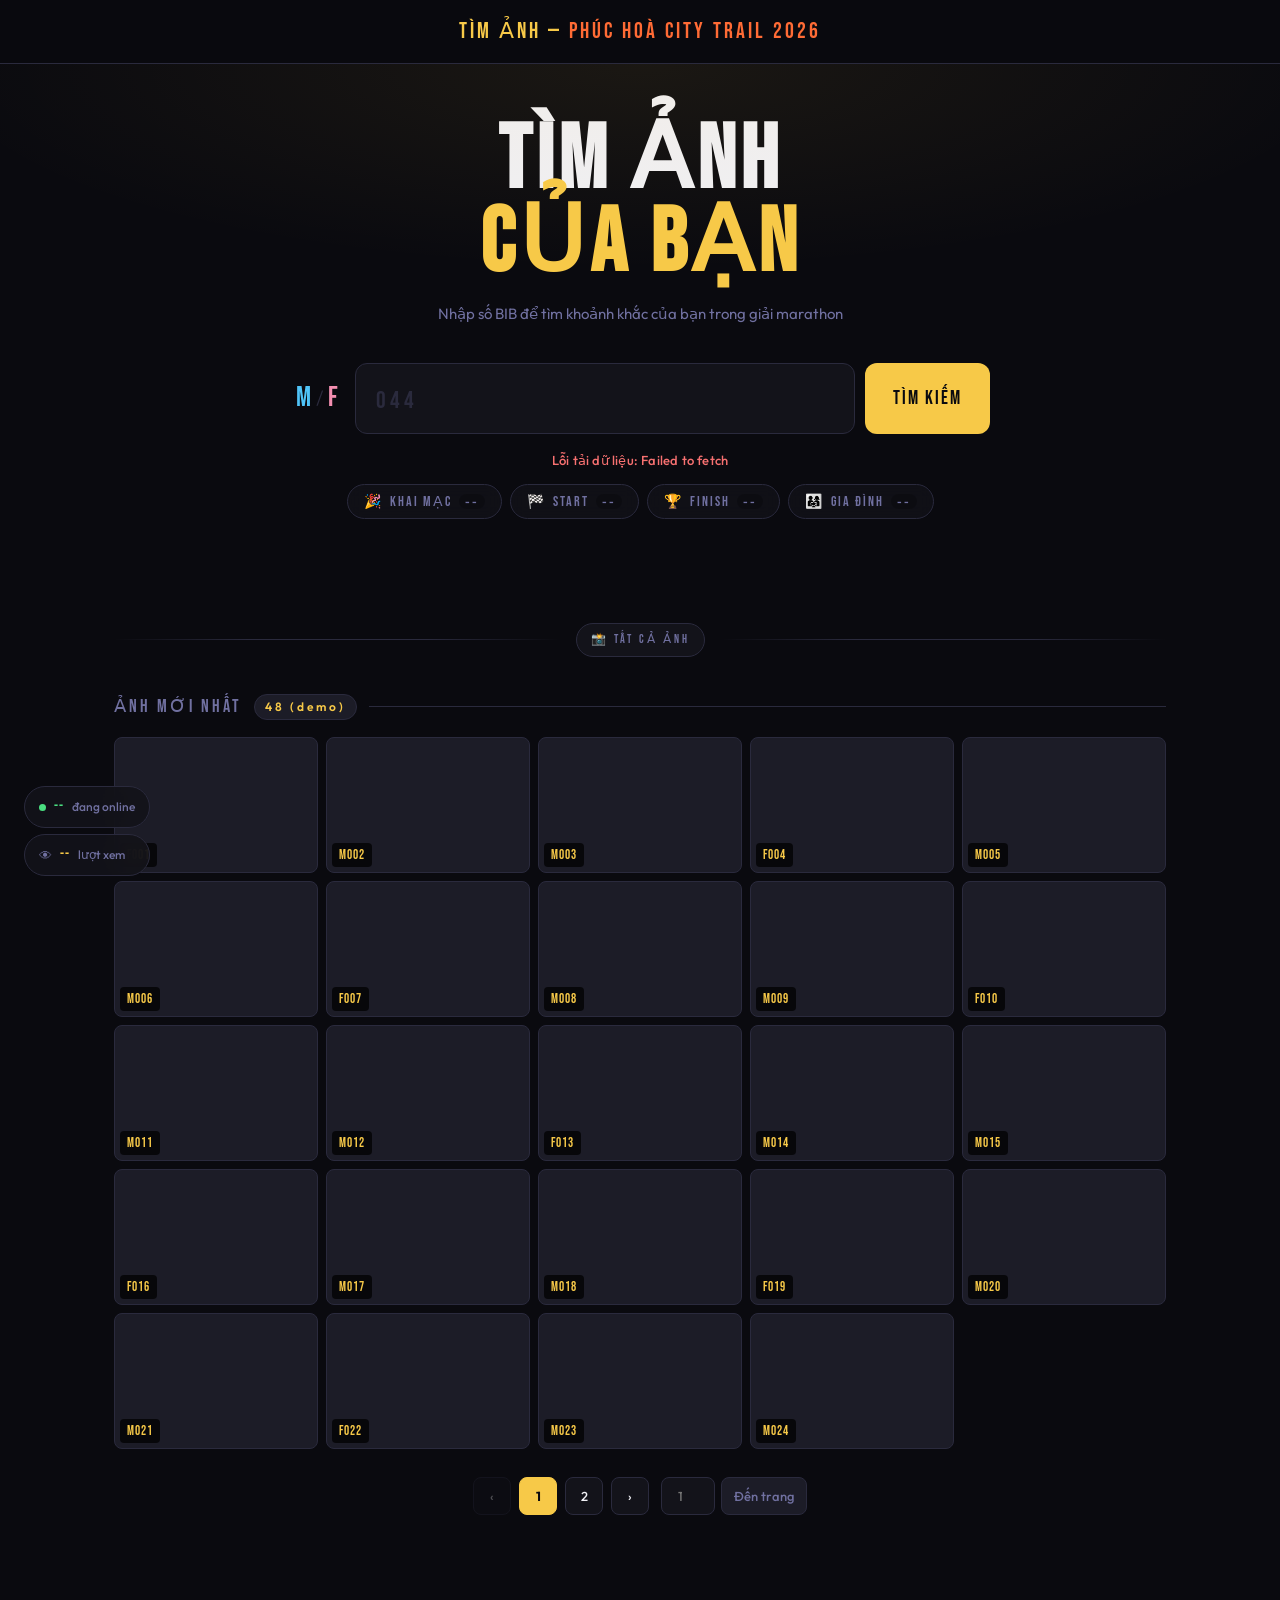
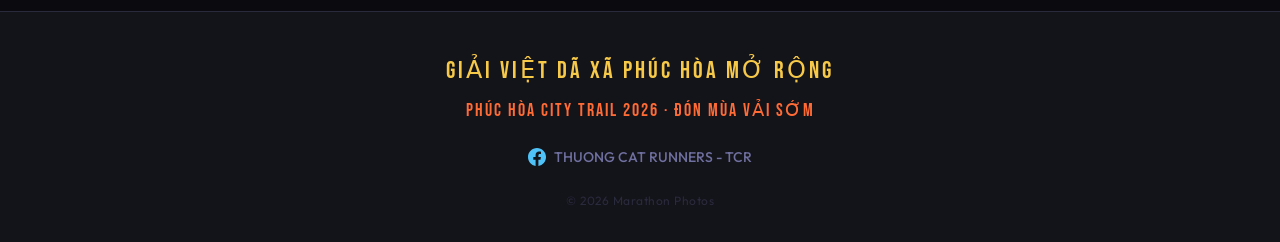
==== commit 9336f7ed: "Update timanh.html" ====
--- a/timanh.html
+++ b/timanh.html
@@ -979,7 +979,7 @@
     color: var(--accent2);
     margin-bottom: 20px;
   ">PHÚC HÒA CITY TRAIL 2026 · ĐÓN MÙA VẢI SỚM</div>
-  <a href="https://www.facebook.com/search/top?q=Mr.%20D%E1%BA%BBo" target="_blank" style="
+  <a href="https://www.facebook.com/thuongcatrunners" target="_blank" style="
     display: inline-flex;
     align-items: center;
     gap: 8px;
@@ -991,7 +991,7 @@
     transition: color 0.2s;
   " onmouseover="this.style.color='#4fc3f7'" onmouseout="this.style.color='var(--muted)'">
     <svg width="18" height="18" viewBox="0 0 24 24" fill="#4fc3f7"><path d="M24 12.073C24 5.405 18.627 0 12 0S0 5.405 0 12.073C0 18.1 4.388 23.094 10.125 24v-8.437H7.078v-3.49h3.047V9.41c0-3.025 1.791-4.697 4.533-4.697 1.312 0 2.686.236 2.686.236v2.97h-1.513c-1.491 0-1.956.93-1.956 1.886v2.268h3.328l-.532 3.49h-2.796V24C19.612 23.094 24 18.1 24 12.073z"/></svg>
-    Facebook: Mr. Dẻo
+    THUONG CAT RUNNERS - TCR
   </a>
   <div style="margin-top:18px;font-family:var(--font-body);font-size:12px;color:var(--border);letter-spacing:0.5px;">© 2026 Marathon Photos</div>
 </footer>
@@ -1018,11 +1018,14 @@
   prefixes:       ['M', 'F'],
   // ── Folder ID 4 tab sự kiện — thay bằng ID thật của anh ──
   eventFolders: {
-    khaimac:    '1mb6GeXauV6L7L-_pxvPXb2S5SAmK9TWS',
-    start:      '1DLNQ-4o8skCf-UaoK_-irBjvmcWNk0Ux',
-    finish:     '1pOyfQI2hJbzItonu0USZhgteRaAqBMMy',
+    khaimac:    '1pu7BC8aXgU7qlgwEYuquf4i5sSBVXO55',
+    start:      '1ZcA_VHnvXBbYwX05RfjS2EuSffQEx2Fd',
+    finish:     '1BkXxdenAehRpixRjIIhkICAOe738JcAZ',
     family:     '1QHLQP3-ctH_Ou7nt-sGnQWJL1tR0SfLL',
-    khoanhkhac: '1A6wCCHqRSF6z_GMNuIv0fkuvDvgC3Un8', // ← thay bằng ID thư mục khoảnh khắc
+    khoanhkhac: '1zT6hQkIpjpsl-Zl_v-uQfwWdtR7iUlOF', // ← thay bằng ID thư mục khoảnh khắc    
+    crew:       '1j0VoCx8UCDyFwnMPd0YRvy4QsS_FynuT', // ← thay bằng ID thư mục Crew
+    nobib:      '1fZqoU4ghrRI1kov08ArQpXu401bilTx5', // ← thay bằng ID thư mục Crew
+
   },
 };
 
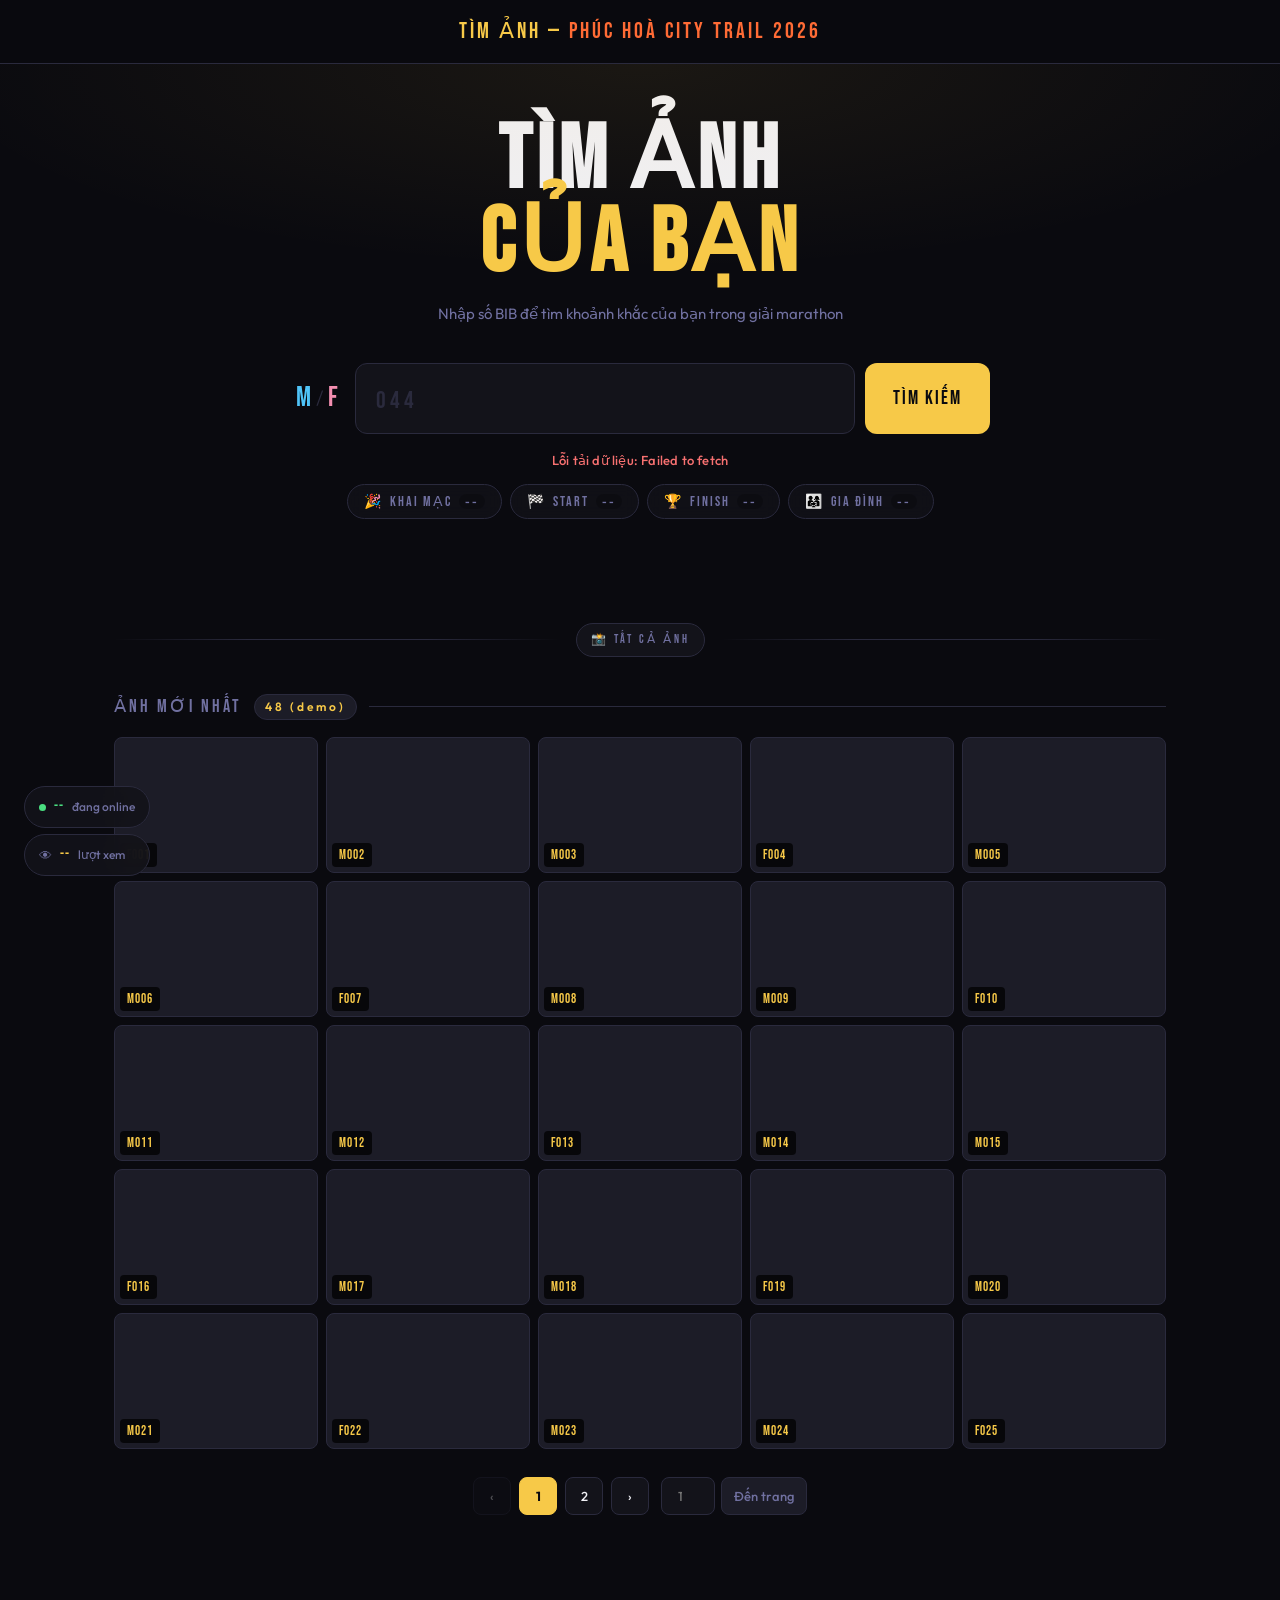
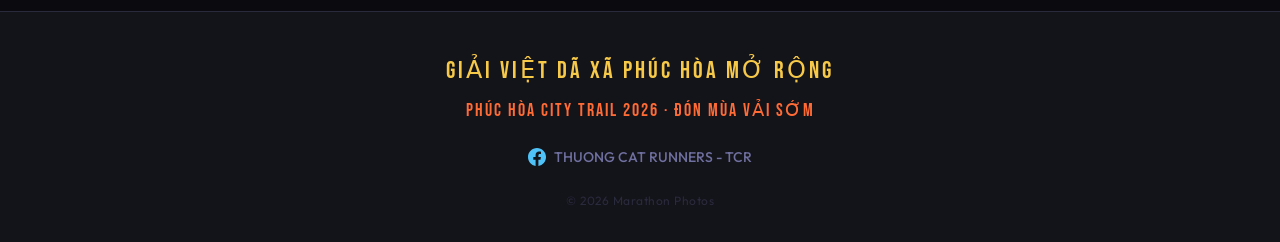
==== commit 5934c506: "Update timanh.html" ====
--- a/timanh.html
+++ b/timanh.html
@@ -1021,11 +1021,10 @@
     khaimac:    '1pu7BC8aXgU7qlgwEYuquf4i5sSBVXO55',
     start:      '1ZcA_VHnvXBbYwX05RfjS2EuSffQEx2Fd',
     finish:     '1BkXxdenAehRpixRjIIhkICAOe738JcAZ',
-    family:     '1QHLQP3-ctH_Ou7nt-sGnQWJL1tR0SfLL',
-    khoanhkhac: '1zT6hQkIpjpsl-Zl_v-uQfwWdtR7iUlOF', // ← thay bằng ID thư mục khoảnh khắc    
-    crew:       '1j0VoCx8UCDyFwnMPd0YRvy4QsS_FynuT', // ← thay bằng ID thư mục Crew
-    nobib:      '1fZqoU4ghrRI1kov08ArQpXu401bilTx5', // ← thay bằng ID thư mục Crew
-
+    family:     '1oJchsIWAMPUHZ_RK-AbSr73sVYKQSlKQ',
+    khoanhkhac: '1zT6hQkIpjpsl-Zl_v-uQfwWdtR7iUlOF', // ← thay bằng ID thư mục khoảnh khắc
+	crew:		'1j0VoCx8UCDyFwnMPd0YRvy4QsS_FynuT',
+	nobib:		'1fZqoU4ghrRI1kov08ArQpXu401bilTx5',
   },
 };
 
@@ -1038,7 +1037,7 @@
 let FOLDER_INDEX = new Map();
 
 let browsePage = 1;
-const PAGE_SIZE = IS_MOBILE ? 12 : 24;
+const PAGE_SIZE = IS_MOBILE ? 12 : 25;
 const VIEWER_PAGE_SIZE = IS_MOBILE ? 10 : 20;
 let viewerList = [];
 let viewerIndex = 0;
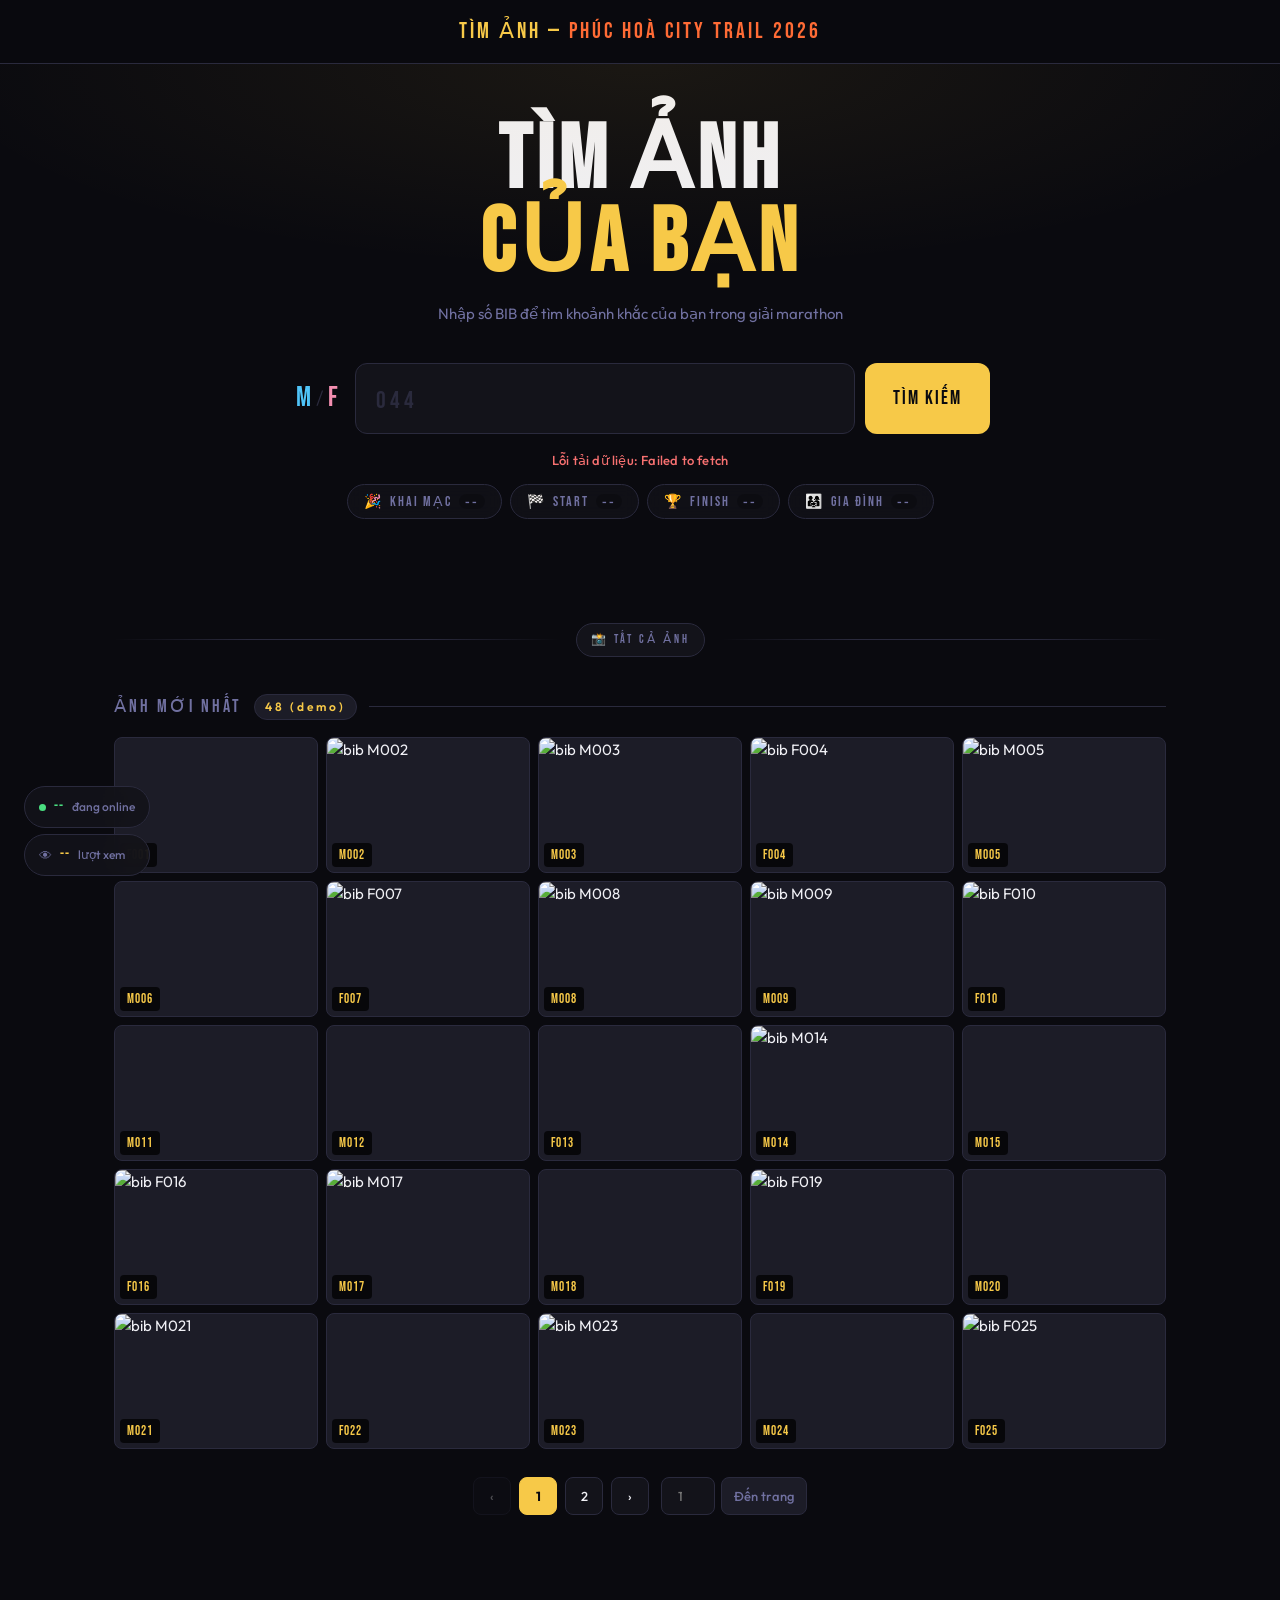
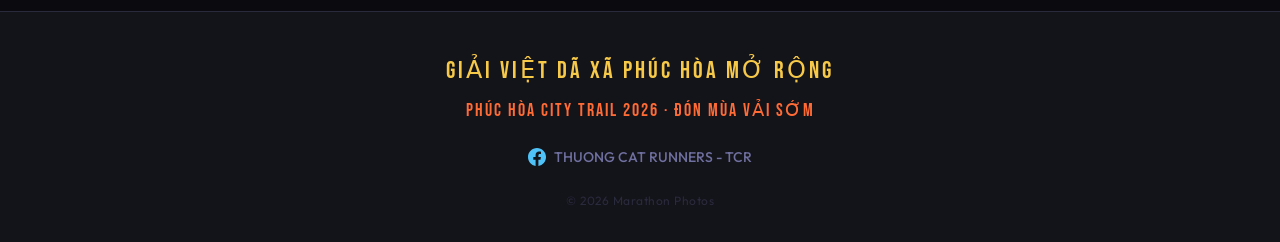
==== commit 877fc06b: "Update timanh.html" ====
--- a/timanh.html
+++ b/timanh.html
@@ -1022,9 +1022,6 @@
     start:      '1ZcA_VHnvXBbYwX05RfjS2EuSffQEx2Fd',
     finish:     '1BkXxdenAehRpixRjIIhkICAOe738JcAZ',
     family:     '1oJchsIWAMPUHZ_RK-AbSr73sVYKQSlKQ',
-    khoanhkhac: '1zT6hQkIpjpsl-Zl_v-uQfwWdtR7iUlOF', // ← thay bằng ID thư mục khoảnh khắc
-	crew:		'1j0VoCx8UCDyFwnMPd0YRvy4QsS_FynuT',
-	nobib:		'1fZqoU4ghrRI1kov08ArQpXu401bilTx5',
   },
 };
 
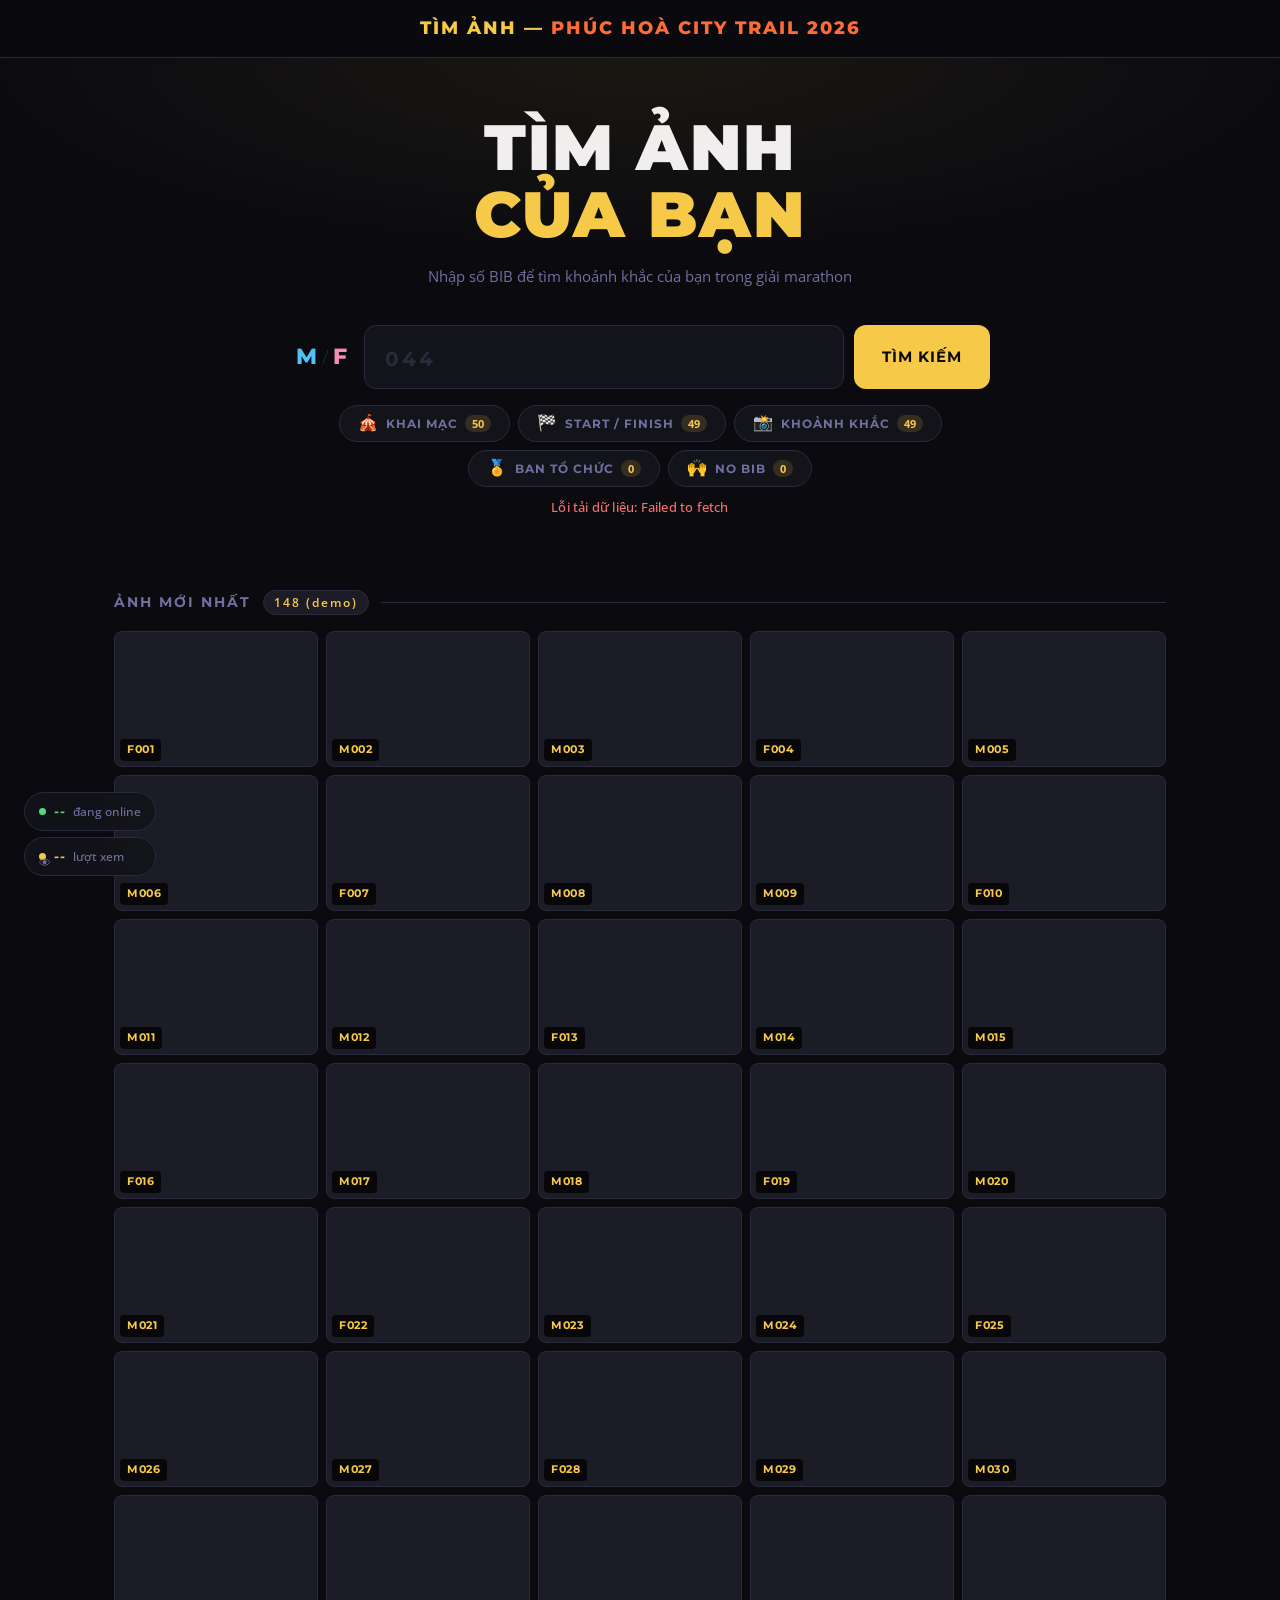
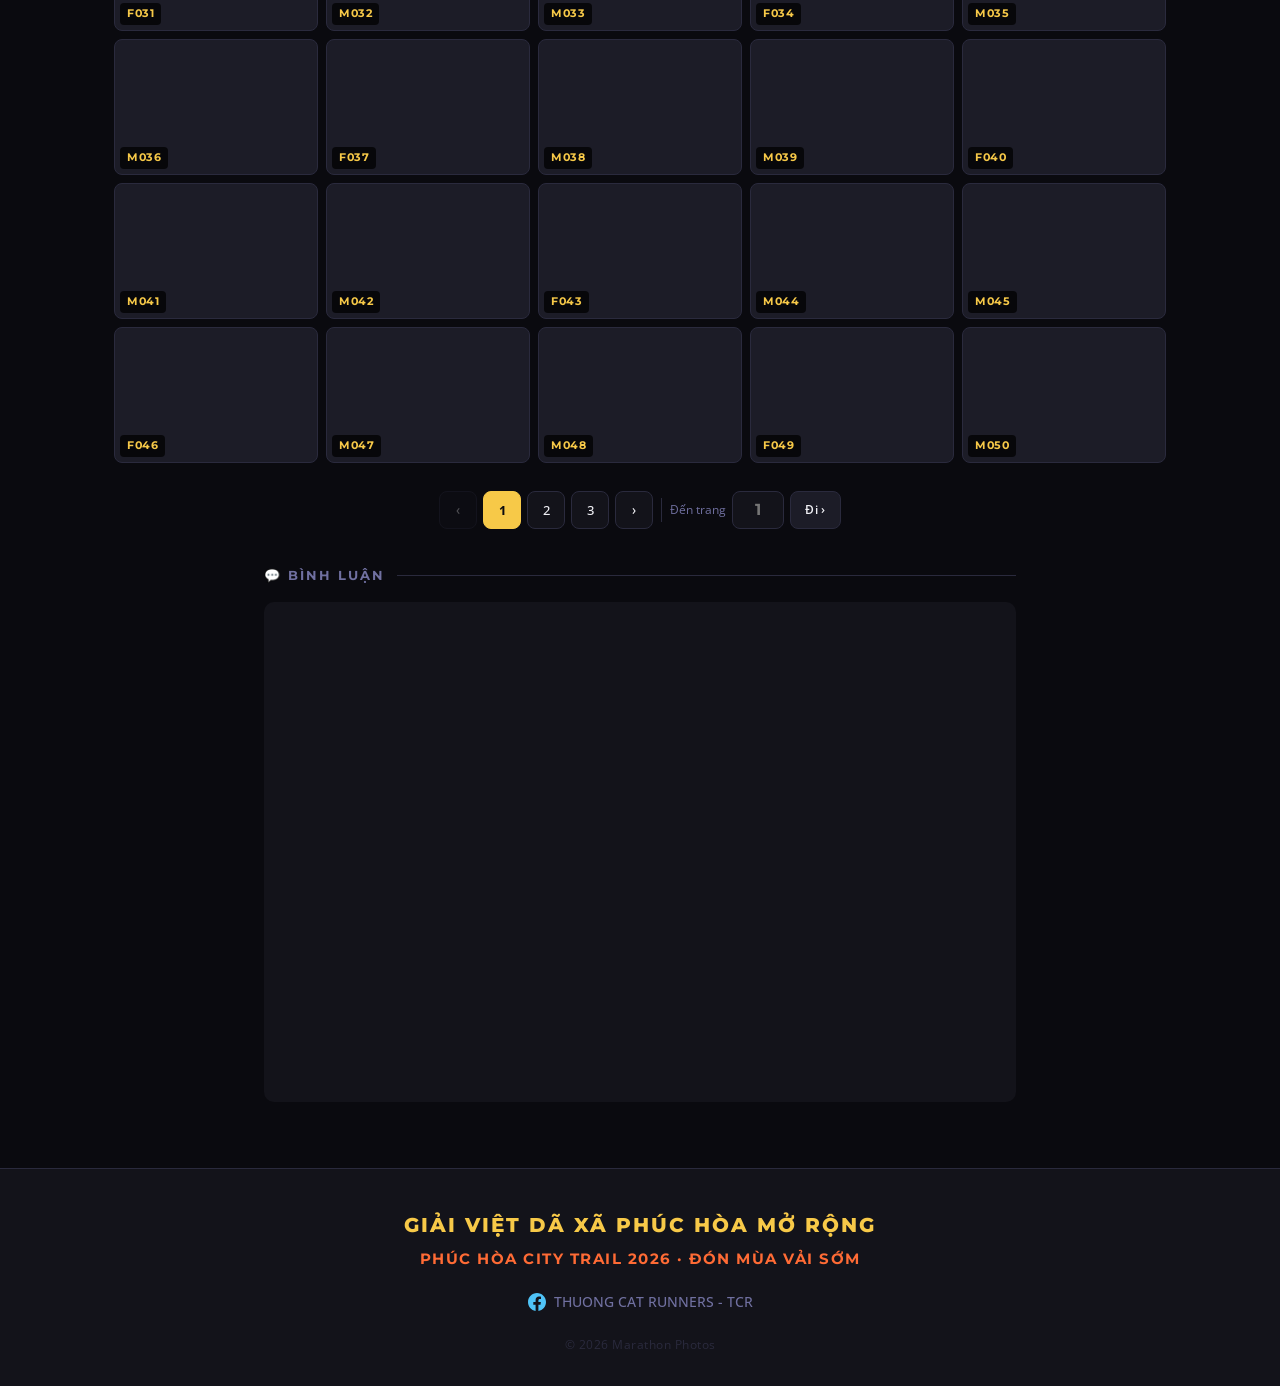
==== commit 26282be1: "Update timanh.html" ====
--- a/timanh.html
+++ b/timanh.html
@@ -6,838 +6,335 @@
   <title>Tìm Ảnh — Phúc Hoà City Trail 2026</title>
   <link rel="preconnect" href="https://fonts.googleapis.com">
   <link rel="preconnect" href="https://fonts.gstatic.com" crossorigin>
-  <link href="https://fonts.googleapis.com/css2?family=Bebas+Neue&family=Outfit:wght@300;400;500;600;700&display=swap" rel="stylesheet">
-
+  <link href="https://fonts.googleapis.com/css2?family=Montserrat:wght@600;700;800;900&family=Open+Sans:wght@300;400;500;600;700&display=swap" rel="stylesheet">
   <style>
     :root {
-      --bg: #0a0a0f;
-      --surface: #13131a;
-      --surface2: #1c1c27;
-      --border: #2a2a3d;
-      --accent: #f7c948;
-      --accent2: #ff6b35;
-      --text: #f0f0f5;
-      --muted: #7070a0;
-      --success: #4ade80;
-      --radius: 12px;
-      --thumb-w: 180px;
-      --thumb-ratio: 3/2;
-      --font-display: 'Bebas Neue', Impact, sans-serif;
-      --font-body:    'Outfit', 'Segoe UI', sans-serif;
-    }
-
+      --bg: #0a0a0f; --surface: #13131a; --surface2: #1c1c27; --border: #2a2a3d;
+      --accent: #f7c948; --accent2: #ff6b35; --text: #f0f0f5; --muted: #7070a0;
+      --success: #4ade80; --radius: 12px; --thumb-w: 180px; --thumb-ratio: 3/2;
+      --font-display: 'Montserrat', 'Segoe UI', sans-serif;
+      --font-body: 'Open Sans', 'Segoe UI', Roboto, sans-serif;
+    }
     * { margin: 0; padding: 0; box-sizing: border-box; }
-
-    body {
-      background: var(--bg);
-      color: var(--text);
-      font-family: var(--font-body);
-      font-size: 15px;
-      line-height: 1.6;
-      min-height: 100vh;
-      overflow-x: hidden;
-      -webkit-font-smoothing: antialiased;
-    }
-
-    /* HEADER */
-    header {
-      position: sticky; top: 0; z-index: 100;
-      background: rgba(10,10,15,0.95);
-      backdrop-filter: blur(16px);
-      border-bottom: 1px solid var(--border);
-      padding: 14px 24px;
-      display: flex; align-items: center; justify-content: center;
-    }
-    .logo {
-      font-family: var(--font-display);
-      font-size: 22px;
-      letter-spacing: 3px;
-      color: var(--accent);
-      text-decoration: none;
-      text-align: center;
-    }
+    body { background: var(--bg); color: var(--text); font-family: var(--font-body); font-size: 15px; line-height: 1.6; min-height: 100vh; overflow-x: hidden; -webkit-font-smoothing: antialiased; }
+    header { position: sticky; top: 0; z-index: 100; background: rgba(10,10,15,0.95); backdrop-filter: blur(16px); border-bottom: 1px solid var(--border); padding: 14px 24px; display: flex; align-items: center; justify-content: center; }
+    .logo { font-family: var(--font-display); font-size: 18px; font-weight: 800; letter-spacing: 2px; color: var(--accent); text-decoration: none; text-align: center; }
     .logo span { color: var(--accent2); }
-
-    /* HERO */
-    .hero {
-      padding: 56px 24px 36px;
-      text-align: center;
-      position: relative;
-    }
-    .hero::before {
-      content: '';
-      position: absolute; inset: 0;
-      background: radial-gradient(ellipse 80% 60% at 50% 0%, rgba(247,201,72,0.07) 0%, transparent 70%);
-      pointer-events: none;
-    }
-    .hero h1 {
-      font-family: var(--font-display);
-      font-size: clamp(44px, 9vw, 90px);
-      letter-spacing: 5px;
-      line-height: 0.92;
-      margin-bottom: 16px;
-    }
+    .hero { padding: 56px 24px 36px; text-align: center; position: relative; }
+    .hero::before { content: ''; position: absolute; inset: 0; background: radial-gradient(ellipse 80% 60% at 50% 0%, rgba(247,201,72,0.07) 0%, transparent 70%); pointer-events: none; }
+    .hero h1 { font-family: var(--font-display); font-weight: 900; font-size: clamp(32px, 7vw, 64px); letter-spacing: 2px; line-height: 1.05; margin-bottom: 16px; }
     .hero h1 em { font-style: normal; color: var(--accent); }
-    .hero p {
-      color: var(--muted);
-      font-family: var(--font-body);
-      font-size: 15px;
-      font-weight: 400;
-      max-width: 460px;
-      margin: 0 auto 36px;
-      line-height: 1.65;
-    }
-
-    /* SEARCH AREA */
-    .search-container {
-      max-width: 700px;
-      margin: 0 auto;
-      position: relative;
-      z-index: 10;
-    }
-
-    /* BIB ROW */
-    .bib-row {
-      display: flex;
-      gap: 10px;
-      align-items: stretch;
-      margin-bottom: 16px;
-    }
-
-    .mf-labels {
-      display: flex;
-      align-items: center;
-      gap: 4px;
-      flex-shrink: 0;
-      padding: 0 6px;
-    }
-    .mf-m {
-      font-family: var(--font-display);
-      font-size: 28px;
-      letter-spacing: 1px;
-      color: #4fc3f7;
-      line-height: 1;
-    }
-    .mf-sep {
-      color: var(--border);
-      font-size: 20px;
-      line-height: 1;
-      font-weight: 300;
-    }
-    .mf-f {
-      font-family: var(--font-display);
-      font-size: 28px;
-      letter-spacing: 1px;
-      color: #f48fb1;
-      line-height: 1;
-    }
-
-    .bib-input {
-      flex: 1;
-      padding: 15px 20px;
-      background: var(--surface);
-      border: 1px solid var(--border);
-      border-radius: var(--radius);
-      color: var(--text);
-      font-family: var(--font-display);
-      font-size: 32px;
-      letter-spacing: 6px;
-      outline: none;
-      transition: border-color 0.2s;
-      min-width: 0;
-    }
-    .bib-input::placeholder { color: var(--border); font-size: 24px; letter-spacing: 4px; }
+    .hero p { color: var(--muted); font-family: var(--font-body); font-size: 15px; font-weight: 400; max-width: 460px; margin: 0 auto 36px; line-height: 1.65; }
+    .search-container { max-width: 700px; margin: 0 auto; position: relative; z-index: 10; }
+    .bib-row { display: flex; gap: 10px; align-items: stretch; margin-bottom: 16px; }
+    .mf-labels { display: flex; align-items: center; gap: 4px; flex-shrink: 0; padding: 0 6px; }
+    .mf-m { font-family: var(--font-display); font-size: 22px; font-weight: 800; letter-spacing: 1px; color: #4fc3f7; line-height: 1; }
+    .mf-sep { color: var(--border); font-size: 20px; line-height: 1; font-weight: 300; }
+    .mf-f { font-family: var(--font-display); font-size: 22px; font-weight: 800; letter-spacing: 1px; color: #f48fb1; line-height: 1; }
+    .bib-input { flex: 1; padding: 15px 20px; background: var(--surface); border: 1px solid var(--border); border-radius: var(--radius); color: var(--text); font-family: var(--font-display); font-weight: 700; font-size: 26px; letter-spacing: 4px; outline: none; transition: border-color 0.2s; min-width: 0; }
+    .bib-input::placeholder { color: var(--border); font-size: 20px; letter-spacing: 3px; }
     .bib-input:focus { border-color: var(--accent); }
-
-    .search-btn {
-      padding: 15px 28px;
-      background: var(--accent);
-      color: #0a0a0f;
-      border: none;
-      border-radius: var(--radius);
-      font-family: var(--font-display);
-      font-size: 19px;
-      letter-spacing: 2px;
-      cursor: pointer;
-      transition: all 0.2s;
-      white-space: nowrap;
-      flex-shrink: 0;
-    }
+    .search-btn { padding: 15px 28px; background: var(--accent); color: #0a0a0f; border: none; border-radius: var(--radius); font-family: var(--font-display); font-weight: 700; font-size: 15px; letter-spacing: 1px; cursor: pointer; transition: all 0.2s; white-space: nowrap; flex-shrink: 0; }
     .search-btn:hover { background: #ffe080; transform: translateY(-1px); }
     .search-btn:active { transform: translateY(0); }
-
-    /* STATUS */
-    .status-bar {
-      max-width: 700px;
-      margin: 10px auto 0;
+    .status-bar { max-width: 700px; margin: 10px auto 0; font-family: var(--font-body); font-size: 13px; font-weight: 500; color: var(--muted); text-align: center; min-height: 20px; letter-spacing: 0.2px; }
+    .status-bar.loading { color: var(--accent); }
+    .status-bar.success { color: var(--success); }
+    .status-bar.error { color: #f87171; }
+    .progress-wrap { max-width: 700px; margin: 6px auto 0; height: 3px; background: var(--surface2); border-radius: 2px; overflow: hidden; display: none; }
+    .progress-fill { height: 100%; background: linear-gradient(90deg, var(--accent), var(--accent2)); width: 0%; transition: width 0.3s; }
+    .progress-wrap.active { display: block; }
+
+    /* NOTICE BANNER — hidden */
+    .notice-banner { display: none; }
+
+    /* VIEWER */
+    #viewer-section { display: none; max-width: 1100px; margin: 40px auto; padding: 0 20px; }
+    .viewer-header { display: flex; align-items: flex-start; justify-content: space-between; flex-wrap: wrap; gap: 12px; margin-bottom: 20px; }
+    .viewer-bib { font-family: var(--font-display); font-weight: 800; font-size: 34px; letter-spacing: 3px; color: var(--accent); line-height: 1; }
+    .viewer-subtitle { font-family: var(--font-body); font-size: 13px; font-weight: 400; color: var(--muted); margin-top: 5px; letter-spacing: 0.2px; }
+
+    /* RUNNER INFO CARD — hiển thị dưới viewer-bib khi search */
+    .runner-info-card {
+      display: none;
+      margin-top: 10px;
+      padding: 9px 16px;
+      background: linear-gradient(135deg, rgba(247,201,72,0.08) 0%, rgba(255,107,53,0.06) 100%);
+      border: 1px solid rgba(247,201,72,0.3);
+      border-radius: 10px;
+      flex-direction: row;
+      align-items: center;
+      gap: 0;
+      width: fit-content;
+      max-width: 100%;
+    }
+    .runner-info-card.visible { display: inline-flex; }
+    .runner-info-name {
+      font-family: var(--font-display);
+      font-weight: 700;
+      font-size: 16px;
+      letter-spacing: 0.5px;
+      color: #fff;
+      line-height: 1.2;
+      white-space: nowrap;
+      padding-right: 14px;
+    }
+    .runner-info-sep {
+      width: 1px;
+      align-self: stretch;
+      background: rgba(247,201,72,0.3);
+      flex-shrink: 0;
+      margin: 0 14px 0 0;
+    }
+    .runner-info-club {
       font-family: var(--font-body);
       font-size: 13px;
       font-weight: 500;
       color: var(--muted);
-      text-align: center;
-      min-height: 20px;
-      letter-spacing: 0.2px;
-    }
-    .status-bar.loading { color: var(--accent); }
-    .status-bar.success { color: var(--success); }
-    .status-bar.error { color: #f87171; }
-
-    .progress-wrap {
-      max-width: 700px;
-      margin: 6px auto 0;
-      height: 3px;
-      background: var(--surface2);
-      border-radius: 2px;
-      overflow: hidden;
+      display: flex;
+      align-items: center;
+      gap: 5px;
+      white-space: nowrap;
+    }
+    .runner-info-club-label {
+      color: var(--muted);
+      font-weight: 400;
+    }
+    .runner-info-club-name {
+      color: var(--accent);
+      font-weight: 600;
+    }
+
+    .folder-link-btn { display: inline-flex; align-items: center; gap: 8px; padding: 10px 18px; background: var(--surface2); border: 1px solid var(--border); border-radius: 8px; color: var(--text); text-decoration: none; font-family: var(--font-body); font-size: 13px; font-weight: 500; transition: all 0.2s; }
+    .folder-link-btn:hover { border-color: var(--accent); color: var(--accent); }
+    .result-grid { display: grid; grid-template-columns: repeat(auto-fill, minmax(var(--thumb-w), 1fr)); gap: 8px; }
+    .result-card { position: relative; aspect-ratio: var(--thumb-ratio); border-radius: 8px; overflow: hidden; cursor: pointer; background: var(--surface2); border: 1px solid var(--border); transition: all 0.18s; }
+    .result-card:hover { transform: scale(1.03); border-color: var(--accent); box-shadow: 0 0 18px rgba(247,201,72,0.18); z-index: 2; }
+    .result-card img { width: 100%; height: 100%; object-fit: cover; display: block; }
+    .result-card .bib-tag { position: absolute; bottom: 5px; left: 5px; background: rgba(0,0,0,0.72); backdrop-filter: blur(4px); color: var(--accent); font-family: var(--font-display); font-weight: 700; font-size: 11px; letter-spacing: 0.5px; padding: 2px 7px; border-radius: 4px; }
+
+    /* LIGHTBOX */
+    .lightbox { display: none; position: fixed; inset: 0; z-index: 2000; background: rgba(0,0,0,0.93); backdrop-filter: blur(14px); align-items: center; justify-content: center; flex-direction: column; padding: 16px; cursor: pointer; }
+    .lightbox.open { display: flex; }
+    .lb-close { position: absolute; top: 18px; right: 18px; background: var(--surface); border: 1px solid var(--border); color: var(--text); width: 44px; height: 44px; border-radius: 50%; font-size: 20px; cursor: pointer; display: flex; align-items: center; justify-content: center; transition: all 0.2s; z-index: 10; }
+    .lb-close:hover { background: var(--accent); color: #0a0a0f; border-color: var(--accent); }
+    .lb-main { position: relative; display: flex; align-items: center; justify-content: center; max-width: 92vw; max-height: 72vh; flex: 1; cursor: default; }
+    .lb-img { max-width: 88vw; max-height: 70vh; border-radius: 10px; object-fit: contain; display: block; box-shadow: 0 20px 60px rgba(0,0,0,0.6); transition: opacity 0.2s; cursor: default; }
+    .lb-img.hidden { opacity: 0; }
+    .lb-spinner { position: absolute; inset: 0; display: flex; align-items: center; justify-content: center; color: var(--muted); font-size: 13px; }
+    .lb-nav { position: absolute; top: 50%; transform: translateY(-50%); background: rgba(10,10,15,0.75); border: 1px solid var(--border); color: var(--text); width: 50px; height: 50px; border-radius: 50%; font-size: 24px; cursor: pointer; display: flex; align-items: center; justify-content: center; transition: all 0.2s; backdrop-filter: blur(6px); z-index: 5; }
+    .lb-nav:hover { border-color: var(--accent); color: var(--accent); background: rgba(10,10,15,0.95); }
+    #lb-prev { left: -64px; } #lb-next { right: -64px; }
+
+    /* RUNNER CARD IN LIGHTBOX */
+    .lb-info { margin-top: 10px; text-align: center; display: flex; flex-direction: column; align-items: center; gap: 8px; cursor: default; }
+    .lb-bib-label { font-family: var(--font-display); font-weight: 800; font-size: 26px; letter-spacing: 3px; color: var(--accent); }
+
+    /* Runner name+club block inside lightbox */
+    .lb-runner-block {
       display: none;
-    }
-    .progress-fill {
-      height: 100%;
-      background: linear-gradient(90deg, var(--accent), var(--accent2));
-      width: 0%;
-      transition: width 0.3s;
-    }
-    .progress-wrap.active { display: block; }
-
-    /* RESULT VIEWER */
-    #viewer-section {
-      display: none;
-      max-width: 1100px;
-      margin: 40px auto;
-      padding: 0 20px;
-    }
-
-    .viewer-header {
-      display: flex;
-      align-items: flex-start;
-      justify-content: space-between;
-      flex-wrap: wrap;
-      gap: 12px;
-      margin-bottom: 20px;
-    }
-    .viewer-bib {
+      flex-direction: row;
+      align-items: center;
+      gap: 0;
+      padding: 8px 16px;
+      background: linear-gradient(135deg, rgba(247,201,72,0.1), rgba(255,107,53,0.07));
+      border: 1px solid rgba(247,201,72,0.25);
+      border-radius: 10px;
+      width: fit-content;
+    }
+    .lb-runner-block.visible { display: inline-flex; }
+    .lb-runner-name {
       font-family: var(--font-display);
-      font-size: 40px;
-      letter-spacing: 5px;
-      color: var(--accent);
-      line-height: 1;
-    }
-    .viewer-subtitle {
+      font-weight: 700;
+      font-size: 16px;
+      letter-spacing: 0.5px;
+      color: #fff;
+      line-height: 1.2;
+      white-space: nowrap;
+      padding-right: 14px;
+    }
+    .lb-runner-sep {
+      width: 1px;
+      align-self: stretch;
+      background: rgba(247,201,72,0.3);
+      flex-shrink: 0;
+      margin: 0 14px 0 0;
+    }
+    .lb-runner-club {
       font-family: var(--font-body);
       font-size: 13px;
-      font-weight: 400;
-      color: var(--muted);
-      margin-top: 5px;
-      letter-spacing: 0.2px;
-    }
-    .folder-link-btn {
-      display: inline-flex;
-      align-items: center;
-      gap: 8px;
-      padding: 10px 18px;
-      background: var(--surface2);
-      border: 1px solid var(--border);
-      border-radius: 8px;
-      color: var(--text);
-      text-decoration: none;
-      font-family: var(--font-body);
-      font-size: 13px;
-      font-weight: 500;
-      transition: all 0.2s;
-    }
-    .folder-link-btn:hover { border-color: var(--accent); color: var(--accent); }
-
-    .result-grid {
-      display: grid;
-      grid-template-columns: repeat(auto-fill, minmax(var(--thumb-w), 1fr));
-      gap: 8px;
-    }
-    .result-card {
-      position: relative;
-      aspect-ratio: var(--thumb-ratio);
-      border-radius: 8px;
-      overflow: hidden;
-      cursor: pointer;
-      background: var(--surface2);
-      border: 1px solid var(--border);
-      transition: all 0.18s;
-    }
-    .result-card:hover {
-      transform: scale(1.03);
-      border-color: var(--accent);
-      box-shadow: 0 0 18px rgba(247,201,72,0.18);
-      z-index: 2;
-    }
-    .result-card img { width: 100%; height: 100%; object-fit: cover; display: block; }
-    .result-card .bib-tag {
-      position: absolute; bottom: 5px; left: 5px;
-      background: rgba(0,0,0,0.72);
-      backdrop-filter: blur(4px);
-      color: var(--accent);
-      font-family: var(--font-display);
-      font-size: 13px;
-      letter-spacing: 1px;
-      padding: 2px 7px;
-      border-radius: 4px;
-    }
-
-    /* LIGHTBOX */
-    .lightbox {
-      display: none;
-      position: fixed; inset: 0; z-index: 2000;
-      background: rgba(0,0,0,0.93);
-      backdrop-filter: blur(14px);
-      align-items: center;
-      justify-content: center;
-      flex-direction: column;
-      padding: 16px;
-      cursor: pointer; /* indicates the whole backdrop is clickable */
-    }
-    .lightbox.open { display: flex; }
-
-    /* inner wrapper stops propagation */
-    .lb-inner {
-      display: contents;
-    }
-
-    .lb-close {
-      position: absolute; top: 18px; right: 18px;
-      background: var(--surface);
-      border: 1px solid var(--border);
-      color: var(--text);
-      width: 44px; height: 44px;
-      border-radius: 50%;
-      font-size: 20px;
-      cursor: pointer;
-      display: flex; align-items: center; justify-content: center;
-      transition: all 0.2s;
-      z-index: 10;
-    }
-    .lb-close:hover { background: var(--accent); color: #0a0a0f; border-color: var(--accent); }
-
-    .lb-main {
-      position: relative;
-      display: flex;
-      align-items: center;
-      justify-content: center;
-      max-width: 92vw;
-      max-height: 78vh;
-      flex: 1;
-      cursor: default;
-    }
-    .lb-img {
-      max-width: 88vw;
-      max-height: 76vh;
-      border-radius: 10px;
-      object-fit: contain;
-      display: block;
-      box-shadow: 0 20px 60px rgba(0,0,0,0.6);
-      transition: opacity 0.2s;
-      cursor: default;
-    }
-    .lb-img.hidden { opacity: 0; }
-    .lb-spinner {
-      position: absolute;
-      inset: 0;
-      display: flex; align-items: center; justify-content: center;
-      color: var(--muted); font-size: 13px;
-    }
-
-    .lb-nav {
-      position: absolute;
-      top: 50%;
-      transform: translateY(-50%);
-      background: rgba(10,10,15,0.75);
-      border: 1px solid var(--border);
-      color: var(--text);
-      width: 50px; height: 50px;
-      border-radius: 50%;
-      font-size: 24px;
-      cursor: pointer;
-      display: flex; align-items: center; justify-content: center;
-      transition: all 0.2s;
-      backdrop-filter: blur(6px);
-      z-index: 5;
-    }
-    .lb-nav:hover { border-color: var(--accent); color: var(--accent); background: rgba(10,10,15,0.95); }
-    #lb-prev { left: -64px; }
-    #lb-next { right: -64px; }
-
-    .lb-info {
-      margin-top: 14px;
-      text-align: center;
-      display: flex;
-      flex-direction: column;
-      align-items: center;
-      gap: 10px;
-      cursor: default;
-    }
-    .lb-bib-label {
-      font-family: var(--font-display);
-      font-size: 30px;
-      letter-spacing: 4px;
-      color: var(--accent);
-    }
-    .lb-counter { font-family: var(--font-body); font-size: 13px; font-weight: 400; color: var(--muted); }
-    .lb-folder-btn {
-      display: inline-flex;
-      align-items: center;
-      gap: 8px;
-      padding: 9px 18px;
-      background: var(--surface);
-      border: 1px solid var(--border);
-      border-radius: 8px;
-      color: var(--text);
-      text-decoration: none;
-      font-family: var(--font-body);
-      font-size: 13px;
-      font-weight: 500;
-      transition: all 0.2s;
-    }
-    .lb-folder-btn:hover { border-color: var(--accent); color: var(--accent); }
-
-    .lb-thumbs {
-      display: flex;
-      gap: 6px;
-      overflow-x: auto;
-      padding: 4px 2px 2px;
-      max-width: 88vw;
-      scroll-behavior: smooth;
-      scrollbar-width: thin;
-      scrollbar-color: var(--border) transparent;
-      margin-top: 10px;
-      cursor: default;
-    }
-    .lb-thumbs::-webkit-scrollbar { height: 3px; }
-    .lb-thumb {
-      flex-shrink: 0;
-      width: 72px; height: 50px;
-      border-radius: 5px;
-      overflow: hidden;
-      border: 2px solid transparent;
-      cursor: pointer;
-      transition: all 0.16s;
-      background: var(--surface2);
-    }
-    .lb-thumb img { width: 100%; height: 100%; object-fit: cover; display: block; }
-    .lb-thumb:hover { border-color: var(--muted); }
-    .lb-thumb.active { border-color: var(--accent); }
-
-    @media (max-width: 680px) {
-      #lb-prev { left: 4px; }
-      #lb-next { right: 4px; }
-      .lb-img { max-height: 55vh; }
-    }
-
-    /* SECTION */
-    .section {
-      padding: 36px 24px;
-      max-width: 1100px;
-      margin: 0 auto;
-    }
-    .section-title {
-      font-family: var(--font-display);
-      font-size: 18px;
-      letter-spacing: 3px;
-      color: var(--muted);
-      margin-bottom: 16px;
-      display: flex; align-items: center; gap: 12px;
-    }
-    .section-title::after {
-      content: '';
-      flex: 1;
-      height: 1px;
-      background: var(--border);
-    }
-    .count-badge {
-      background: var(--surface2);
-      border: 1px solid var(--border);
-      padding: 2px 10px;
-      border-radius: 20px;
-      font-family: var(--font-body);
-      font-size: 12px;
       font-weight: 600;
       color: var(--accent);
-    }
-
-    /* PHOTO GRID */
-    .photo-grid {
-      display: grid;
-      grid-template-columns: repeat(auto-fill, minmax(180px, 1fr));
-      gap: 8px;
-    }
-    .photo-card {
-      position: relative;
-      aspect-ratio: 3/2;
-      border-radius: 8px;
-      overflow: hidden;
-      cursor: pointer;
-      background: var(--surface2);
-      border: 1px solid var(--border);
-      transition: all 0.18s;
-    }
-    .photo-card:hover {
-      transform: scale(1.03);
-      border-color: var(--accent);
-      box-shadow: 0 0 18px rgba(247,201,72,0.18);
-      z-index: 2;
-    }
+      letter-spacing: 0.3px;
+      white-space: nowrap;
+    }
+
+    .lb-counter { font-family: var(--font-body); font-size: 13px; font-weight: 400; color: var(--muted); }
+    .lb-folder-btn { display: inline-flex; align-items: center; gap: 8px; padding: 9px 18px; background: var(--surface); border: 1px solid var(--border); border-radius: 8px; color: var(--text); text-decoration: none; font-family: var(--font-body); font-size: 13px; font-weight: 500; transition: all 0.2s; }
+    .lb-folder-btn:hover { border-color: var(--accent); color: var(--accent); }
+    .lb-thumbs { display: flex; gap: 6px; overflow-x: auto; padding: 4px 2px 2px; max-width: 88vw; scroll-behavior: smooth; scrollbar-width: thin; scrollbar-color: var(--border) transparent; margin-top: 6px; cursor: default; }
+    .lb-thumbs::-webkit-scrollbar { height: 3px; }
+    .lb-thumb { flex-shrink: 0; width: 72px; height: 50px; border-radius: 5px; overflow: hidden; border: 2px solid transparent; cursor: pointer; transition: all 0.16s; background: var(--surface2); }
+    .lb-thumb img { width: 100%; height: 100%; object-fit: cover; display: block; }
+    .lb-thumb:hover { border-color: var(--muted); } .lb-thumb.active { border-color: var(--accent); }
+    @media (max-width: 680px) { #lb-prev { left: 4px; } #lb-next { right: 4px; } .lb-img { max-height: 50vh; } }
+
+    /* SECTIONS */
+    .section { padding: 36px 24px; max-width: 1100px; margin: 0 auto; }
+    .section-title { font-family: var(--font-display); font-weight: 700; font-size: 14px; letter-spacing: 2px; color: var(--muted); margin-bottom: 16px; display: flex; align-items: center; gap: 12px; }
+    .section-title::after { content: ''; flex: 1; height: 1px; background: var(--border); }
+    .count-badge { background: var(--surface2); border: 1px solid var(--border); padding: 2px 10px; border-radius: 20px; font-family: var(--font-body); font-size: 12px; font-weight: 600; color: var(--accent); }
+    .photo-grid { display: grid; grid-template-columns: repeat(auto-fill, minmax(180px, 1fr)); gap: 8px; }
+    .photo-card { position: relative; aspect-ratio: 3/2; border-radius: 8px; overflow: hidden; cursor: pointer; background: var(--surface2); border: 1px solid var(--border); transition: all 0.18s; }
+    .photo-card:hover { transform: scale(1.03); border-color: var(--accent); box-shadow: 0 0 18px rgba(247,201,72,0.18); z-index: 2; }
     .photo-card img { width: 100%; height: 100%; object-fit: cover; }
-    .photo-card .bib-tag {
-      position: absolute; bottom: 5px; left: 5px;
-      background: rgba(0,0,0,0.72);
-      backdrop-filter: blur(4px);
-      color: var(--accent);
-      font-family: var(--font-display);
-      font-size: 13px;
-      letter-spacing: 1px;
-      padding: 2px 7px;
-      border-radius: 4px;
-    }
-    .skeleton {
-      background: linear-gradient(90deg, var(--surface2) 25%, var(--surface) 50%, var(--surface2) 75%);
-      background-size: 200% 100%;
-      animation: shimmer 1.5s infinite;
-    }
+    .photo-card .bib-tag { position: absolute; bottom: 5px; left: 5px; background: rgba(0,0,0,0.72); backdrop-filter: blur(4px); color: var(--accent); font-family: var(--font-display); font-weight: 700; font-size: 11px; letter-spacing: 0.5px; padding: 2px 7px; border-radius: 4px; }
+    .skeleton { background: linear-gradient(90deg, var(--surface2) 25%, var(--surface) 50%, var(--surface2) 75%); background-size: 200% 100%; animation: shimmer 1.5s infinite; }
     @keyframes shimmer { to { background-position: -200% 0; } }
 
     /* PAGINATION */
-    .pagination {
-      display: flex;
-      justify-content: center;
-      gap: 8px;
-      margin-top: 28px;
-      flex-wrap: wrap;
-    }
-    .page-btn {
-      width: 38px; height: 38px;
-      background: var(--surface);
-      border: 1px solid var(--border);
-      border-radius: 8px;
-      color: var(--text);
-      font-family: var(--font-body);
-      font-size: 13px;
-      font-weight: 500;
-      cursor: pointer;
-      transition: all 0.18s;
-      display: flex; align-items: center; justify-content: center;
-    }
+    .pagination { display: flex; justify-content: center; align-items: center; gap: 6px; margin-top: 28px; flex-wrap: wrap; }
+    .page-btn { width: 38px; height: 38px; background: var(--surface); border: 1px solid var(--border); border-radius: 8px; color: var(--text); font-family: var(--font-body); font-size: 13px; font-weight: 500; cursor: pointer; transition: all 0.18s; display: flex; align-items: center; justify-content: center; flex-shrink: 0; }
     .page-btn:hover { border-color: var(--accent); color: var(--accent); }
     .page-btn.active { background: var(--accent); color: #0a0a0f; border-color: var(--accent); font-weight: 700; }
     .page-btn:disabled { opacity: 0.3; cursor: not-allowed; }
+    .page-jump { display: flex; align-items: center; gap: 6px; flex-shrink: 0; }
+    .page-jump-label { font-family: var(--font-body); font-size: 12px; color: var(--muted); white-space: nowrap; }
+    .page-jump-input { width: 52px; height: 38px; background: var(--surface); border: 1px solid var(--border); border-radius: 8px; color: var(--text); font-family: var(--font-display); font-weight: 700; font-size: 16px; letter-spacing: 0.5px; text-align: center; outline: none; transition: border-color 0.2s; }
+    .page-jump-input:focus { border-color: var(--accent); }
+    .page-jump-input::-webkit-inner-spin-button, .page-jump-input::-webkit-outer-spin-button { -webkit-appearance: none; margin: 0; }
+    .page-jump-btn { height: 38px; padding: 0 14px; background: var(--surface2); border: 1px solid var(--border); border-radius: 8px; color: var(--text); font-family: var(--font-body); font-size: 12px; font-weight: 600; cursor: pointer; transition: all 0.18s; white-space: nowrap; letter-spacing: 0.3px; }
+    .page-jump-btn:hover { border-color: var(--accent); color: var(--accent); }
+    .page-divider { width: 1px; height: 24px; background: var(--border); flex-shrink: 0; margin: 0 2px; }
 
     /* TOAST */
-    .toast {
-      position: fixed; bottom: 24px; right: 24px;
-      background: var(--surface);
-      border: 1px solid var(--border);
-      color: var(--text);
-      padding: 13px 18px;
-      border-radius: 10px;
-      font-family: var(--font-body);
-      font-size: 14px;
-      font-weight: 500;
-      z-index: 3000;
-      transform: translateY(100px);
-      opacity: 0;
-      transition: all 0.3s;
-      max-width: 300px;
-    }
+    .toast { position: fixed; bottom: 24px; right: 24px; background: var(--surface); border: 1px solid var(--border); color: var(--text); padding: 13px 18px; border-radius: 10px; font-family: var(--font-body); font-size: 14px; font-weight: 500; z-index: 3000; transform: translateY(100px); opacity: 0; transition: all 0.3s; max-width: 300px; }
     .toast.show { transform: none; opacity: 1; }
     .toast.success { border-color: var(--success); color: var(--success); }
     .toast.error { border-color: #f87171; color: #f87171; }
 
-    /* EVENT TABS */
-    .event-tabs-nav {
-      display: flex;
-      gap: 8px;
-      flex-wrap: wrap;
-      justify-content: center;
-      margin-top: 14px;
-    }
-    .etab-btn {
-      display: flex;
-      align-items: center;
-      gap: 7px;
-      padding: 8px 16px;
-      background: rgba(19,19,26,0.7);
-      border: 1px solid var(--border);
-      border-radius: 999px;
-      color: var(--muted);
-      font-family: var(--font-display);
-      font-size: 14px;
-      letter-spacing: 2px;
-      cursor: pointer;
-      transition: all 0.2s;
-      white-space: nowrap;
-      backdrop-filter: blur(8px);
-    }
-    .etab-btn:hover { border-color: var(--accent); color: var(--accent); }
-    .etab-btn.active { background: var(--accent); border-color: var(--accent); color: #0a0a0f; }
-    .etab-icon { font-size: 14px; }
-    .etab-count {
-      font-family: var(--font-body);
-      font-size: 10px;
-      font-weight: 700;
-      background: rgba(0,0,0,0.18);
-      padding: 1px 6px;
-      border-radius: 999px;
-    }
-    .etab-btn.active .etab-count { background: rgba(0,0,0,0.22); }
-
-    /* EVENT GRID SECTION */
-    .event-tabs-section {
-      max-width: 1100px;
-      margin: 0 auto;
-      padding: 0 24px;
-    }
-    .event-grid {
-      display: grid;
-      grid-template-columns: repeat(auto-fill, minmax(180px, 1fr));
-      gap: 8px;
-      margin-top: 20px;
-    }
-    .etab-status {
-      text-align: center;
-      padding: 36px 0;
-      color: var(--muted);
-      font-size: 14px;
-      margin-top: 8px;
-    }
-    .etab-pagination {
-      display: flex;
-      justify-content: center;
-      gap: 8px;
-      margin-top: 20px;
-      flex-wrap: wrap;
-    }
-
-    /* STATS WIDGET */
-    .stats-widget {
-      position: fixed; bottom: 24px; left: 24px;
-      z-index: 3000; display: flex; flex-direction: column; gap: 6px; user-select: none;
-    }
-    .online-pill, .visits-pill {
-      display: flex; align-items: center; gap: 8px; padding: 8px 14px;
-      background: rgba(19,19,26,0.92); border: 1px solid var(--border);
-      border-radius: 999px; font-family: var(--font-body); font-size: 12px;
-      font-weight: 500; color: var(--muted); backdrop-filter: blur(12px);
-      transition: border-color 0.2s; cursor: default; white-space: nowrap;
-    }
-    .online-pill:hover { border-color: var(--success); }
-    .visits-pill:hover { border-color: var(--accent); }
-    .online-dot {
-      width: 7px; height: 7px; border-radius: 50%; background: var(--success);
-      flex-shrink: 0; animation: pulse-dot 2s ease-in-out infinite;
-    }
-    @keyframes pulse-dot {
-      0%,100% { opacity:1; transform:scale(1); }
-      50%      { opacity:.5; transform:scale(.75); }
-    }
-    .online-count { font-family:var(--font-display); font-size:15px; letter-spacing:1px; color:var(--success); }
-    .visits-count { font-family:var(--font-display); font-size:15px; letter-spacing:1px; color:var(--accent); }
-
-    /* MOBILE */
+    /* STATS */
+    .stats-widget { position: fixed; bottom: 24px; left: 24px; z-index: 3000; display: flex; flex-direction: column; gap: 6px; user-select: none; }
+    .online-pill, .visits-pill { display: flex; align-items: center; gap: 8px; padding: 8px 14px; background: rgba(19,19,26,0.92); border: 1px solid var(--border); border-radius: 999px; font-family: var(--font-body); font-size: 12px; font-weight: 500; color: var(--muted); backdrop-filter: blur(12px); transition: border-color 0.2s; cursor: default; white-space: nowrap; }
+    .online-pill:hover { border-color: var(--success); } .visits-pill:hover { border-color: var(--accent); }
+    .online-dot { width: 7px; height: 7px; border-radius: 50%; background: var(--success); flex-shrink: 0; animation: pulse-dot 2s ease-in-out infinite; }
+    .visits-dot { width: 7px; height: 7px; border-radius: 50%; background: var(--accent); flex-shrink: 0; }
+    @keyframes pulse-dot { 0%, 100% { opacity: 1; transform: scale(1); } 50% { opacity: 0.5; transform: scale(0.75); } }
+    .online-count { font-family: var(--font-display); font-weight: 700; font-size: 13px; letter-spacing: 0.5px; color: var(--success); }
+    .visits-count { font-family: var(--font-display); font-weight: 700; font-size: 13px; letter-spacing: 0.5px; color: var(--accent); }
+
+    /* ALBUM TABS */
+    .album-tabs-wrap { max-width: 700px; margin: 10px auto 0; display: flex; gap: 8px; justify-content: center; flex-wrap: wrap; }
+    .album-tab-btn { display: inline-flex; align-items: center; gap: 7px; padding: 9px 18px; background: var(--surface); border: 1px solid var(--border); border-radius: 999px; color: var(--muted); font-family: var(--font-display); font-weight: 700; font-size: 12px; letter-spacing: 1px; cursor: pointer; transition: all 0.22s; white-space: nowrap; position: relative; overflow: hidden; }
+    .album-tab-btn::before { content: ''; position: absolute; inset: 0; background: linear-gradient(135deg, rgba(247,201,72,0.08), transparent); opacity: 0; transition: opacity 0.22s; }
+    .album-tab-btn:hover { border-color: var(--accent); color: var(--text); }
+    .album-tab-btn:hover::before { opacity: 1; }
+    .album-tab-btn.active { background: linear-gradient(135deg, rgba(247,201,72,0.15), rgba(255,107,53,0.08)); border-color: var(--accent); color: var(--accent); box-shadow: 0 0 14px rgba(247,201,72,0.15); }
+    .album-tab-btn .tab-icon { font-size: 16px; line-height: 1; }
+    .album-tab-btn .tab-count { background: rgba(247,201,72,0.15); color: var(--accent); font-family: var(--font-body); font-size: 11px; font-weight: 700; padding: 1px 7px; border-radius: 20px; letter-spacing: 0; }
+
+    /* ALBUM SECTION */
+    #album-section { display: none; max-width: 1100px; margin: 32px auto 0; padding: 0 20px 60px; }
+    .album-header { display: flex; align-items: center; justify-content: space-between; flex-wrap: wrap; gap: 12px; margin-bottom: 22px; padding-bottom: 16px; border-bottom: 1px solid var(--border); }
+    .album-header-left { display: flex; flex-direction: column; gap: 4px; }
+    .album-title { font-family: var(--font-display); font-weight: 800; font-size: 26px; letter-spacing: 2px; color: var(--accent); line-height: 1; }
+    .album-meta { font-family: var(--font-body); font-size: 13px; color: var(--muted); font-weight: 400; }
+    .album-back-btn { display: inline-flex; align-items: center; gap: 7px; padding: 9px 16px; background: var(--surface2); border: 1px solid var(--border); border-radius: 8px; color: var(--muted); font-family: var(--font-body); font-size: 13px; font-weight: 500; cursor: pointer; transition: all 0.2s; white-space: nowrap; flex-shrink: 0; }
+    .album-back-btn:hover { border-color: var(--accent); color: var(--accent); }
+    .album-grid { display: grid; grid-template-columns: repeat(auto-fill, minmax(var(--thumb-w), 1fr)); gap: 8px; }
+    .album-card { position: relative; aspect-ratio: var(--thumb-ratio); border-radius: 8px; overflow: hidden; cursor: pointer; background: var(--surface2); border: 1px solid var(--border); transition: all 0.18s; }
+    .album-card:hover { transform: scale(1.03); border-color: var(--accent); box-shadow: 0 0 18px rgba(247,201,72,0.18); z-index: 2; }
+    .album-card img { width: 100%; height: 100%; object-fit: cover; display: block; }
+    .album-card .bib-tag { position: absolute; bottom: 5px; left: 5px; background: rgba(0,0,0,0.72); backdrop-filter: blur(4px); color: var(--accent); font-family: var(--font-display); font-weight: 700; font-size: 11px; letter-spacing: 0.5px; padding: 2px 7px; border-radius: 4px; }
+
     @media (max-width: 600px) {
       :root { --thumb-w: 140px; }
-      .viewer-bib { font-size: 30px; }
+      .viewer-bib { font-size: 24px; }
       .photo-grid { grid-template-columns: repeat(auto-fill, minmax(140px, 1fr)); }
-      .bib-input { font-size: 24px; letter-spacing: 4px; }
-      .search-btn { padding: 15px 14px; font-size: 16px; }
+      .bib-input { font-size: 20px; letter-spacing: 3px; }
+      .search-btn { padding: 15px 14px; font-size: 13px; }
       .bib-row { flex-wrap: nowrap; }
-      .mf-m, .mf-f { font-size: 24px; }
-    }
-
-    /* ── KHOẢNH KHẮC SLIDESHOW ── */
-    .kk-slideshow-wrap {
-      max-width: 860px;
-      margin: 32px auto 0;
-      padding: 0 24px;
-    }
-    .kk-header {
-      display: flex;
+      .mf-m, .mf-f { font-size: 18px; }
+      .page-jump-label { display: none; }
+      .album-tabs-wrap { gap: 6px; padding: 0 8px; }
+      .album-tab-btn { padding: 8px 12px; font-size: 11px; }
+      .album-title { font-size: 20px; }
+      .lb-runner-name { font-size: 14px; }
+    }
+    /* LYCHEE LOADING OVERLAY */
+    .lychee-loading {
+      display: none;
+      position: fixed;
+      inset: 0;
+      z-index: 9999;
+      background: rgba(10,10,15,0.88);
+      backdrop-filter: blur(10px);
+      flex-direction: column;
       align-items: center;
-      gap: 12px;
-      margin-bottom: 16px;
-    }
-    .kk-label {
-      font-family: var(--font-display);
-      font-size: 18px;
-      letter-spacing: 3px;
-      color: var(--muted);
-    }
-    .kk-header::after {
-      content: '';
-      flex: 1;
-      height: 1px;
-      background: var(--border);
-    }
-    .kk-stage {
-      position: relative;
-      display: flex;
-      align-items: center;
-      gap: 0;
-    }
-    .kk-frame {
-      flex: 1;
-      position: relative;
-      aspect-ratio: 3/2;
-      border-radius: var(--radius);
-      overflow: hidden;
-      background: var(--surface2);
-      border: 1px solid var(--border);
-      box-shadow: 0 8px 40px rgba(0,0,0,0.4);
-    }
-    .kk-img {
-      position: absolute;
-      inset: 0;
-      width: 100%;
-      height: 100%;
-      object-fit: cover;
-      opacity: 0;
-      transition: opacity 0.7s ease;
-      display: block;
-    }
-    .kk-img.active { opacity: 1; }
-    .kk-dots {
-      position: absolute;
-      bottom: 12px;
-      left: 50%;
-      transform: translateX(-50%);
-      display: flex;
-      gap: 6px;
-      z-index: 5;
-    }
-    .kk-dot {
-      width: 7px; height: 7px;
+      justify-content: center;
+      gap: 18px;
+    }
+    .lychee-loading.show { display: flex; }
+    .lychee-bounce {
+      font-size: 64px;
+      animation: lychee-jump 0.7s ease-in-out infinite alternate;
+      transform-origin: bottom center;
+      filter: drop-shadow(0 8px 18px rgba(247,100,80,0.5));
+      line-height: 1;
+    }
+    @keyframes lychee-jump {
+      0%   { transform: translateY(0)   rotate(-8deg) scale(1);    }
+      40%  { transform: translateY(-28px) rotate(6deg) scale(1.08); }
+      70%  { transform: translateY(-42px) rotate(-4deg) scale(1.12); }
+      100% { transform: translateY(-20px) rotate(8deg) scale(1.05); }
+    }
+    .lychee-shadow {
+      width: 36px; height: 10px;
+      background: rgba(247,100,80,0.22);
       border-radius: 50%;
-      background: rgba(255,255,255,0.35);
-      border: none;
-      cursor: pointer;
-      padding: 0;
-      transition: all 0.2s;
-      flex-shrink: 0;
-    }
-    .kk-dot.active {
-      background: var(--accent);
-      transform: scale(1.3);
-    }
-    .kk-nav {
-      position: absolute;
-      top: 50%;
-      transform: translateY(-50%);
-      z-index: 10;
-      background: rgba(10,10,15,0.72);
-      border: 1px solid var(--border);
+      animation: lychee-shadow 0.7s ease-in-out infinite alternate;
+      margin-top: -8px;
+    }
+    @keyframes lychee-shadow {
+      0%   { transform: scaleX(1);   opacity: 0.6; }
+      100% { transform: scaleX(0.5); opacity: 0.2; }
+    }
+    .lychee-text {
+      font-family: var(--font-body);
+      font-size: 15px;
+      font-weight: 500;
       color: var(--text);
-      width: 44px; height: 44px;
-      border-radius: 50%;
-      font-size: 26px;
-      cursor: pointer;
-      display: flex; align-items: center; justify-content: center;
-      transition: all 0.2s;
-      backdrop-filter: blur(8px);
-      line-height: 1;
-    }
-    .kk-nav:hover { border-color: var(--accent); color: var(--accent); background: rgba(10,10,15,0.95); }
-    .kk-prev { left: -22px; }
-    .kk-next { right: -22px; }
-    .kk-counter {
-      text-align: center;
-      margin-top: 10px;
-      font-family: var(--font-body);
-      font-size: 12px;
-      color: var(--muted);
-      letter-spacing: 0.5px;
-    }
-
-    /* DIVIDER */
-    .section-divider {
-      max-width: 1100px;
-      margin: 40px auto 0;
-      padding: 0 24px;
-      border: none;
-      border-top: 1px solid var(--border);
-    }
-
-    /* PAGE JUMP INPUT */
-    .page-jump {
-      display: flex;
-      align-items: center;
-      gap: 6px;
-      font-family: var(--font-body);
-      font-size: 13px;
-      color: var(--muted);
-      margin-left: 4px;
-    }
-    .page-jump-input {
-      width: 54px;
-      height: 38px;
-      padding: 0 8px;
-      background: var(--surface);
-      border: 1px solid var(--border);
-      border-radius: 8px;
-      color: var(--text);
-      font-family: var(--font-body);
-      font-size: 13px;
-      font-weight: 500;
-      text-align: center;
-      outline: none;
-      transition: border-color 0.2s;
-    }
-    .page-jump-input:focus { border-color: var(--accent); }
-    .page-jump-btn {
-      height: 38px;
-      padding: 0 12px;
-      background: var(--surface2);
-      border: 1px solid var(--border);
-      border-radius: 8px;
-      color: var(--muted);
-      font-family: var(--font-body);
-      font-size: 13px;
-      font-weight: 500;
-      cursor: pointer;
-      transition: all 0.18s;
-      white-space: nowrap;
-    }
-    .page-jump-btn:hover { border-color: var(--accent); color: var(--accent); }
-
-    /* Viewer pagination */
-    #viewer-pagination {
-      display: flex;
-      justify-content: center;
-      gap: 8px;
-      margin-top: 28px;
-      flex-wrap: wrap;
-    }
-
-    @media (max-width: 600px) {
-      .kk-prev { left: 4px; }
-      .kk-next { right: 4px; }
-      .kk-nav { width: 36px; height: 36px; font-size: 20px; }
+      letter-spacing: 0.3px;
+      margin-top: 4px;
+    }
+    .lychee-text em {
+      font-style: normal;
+      color: var(--accent);
+      font-weight: 600;
     }
   </style>
 </head>
 <body>
-
-<!-- HEADER — centered -->
+<div id="fb-root"></div>
+
+<!-- LYCHEE LOADING -->
+<div class="lychee-loading" id="lychee-loading">
+  <div class="lychee-bounce">🍒</div>
+  <div class="lychee-shadow"></div>
+  <div class="lychee-text"><em>Vải đang được trẩy,</em> bạn chờ tôi chút nha 🌿</div>
+</div>
+
 <header>
   <a class="logo" href="#">TÌM ẢNH — <span>PHÚC HOÀ CITY TRAIL 2026</span></a>
 </header>
 
-<!-- HERO -->
 <div class="hero">
   <h1>TÌM ẢNH<br><em>CỦA BẠN</em></h1>
   <p>Nhập số BIB để tìm khoảnh khắc của bạn trong giải marathon</p>
-
   <div class="search-container">
-
-    <!-- BIB ROW: M/F [số bib] [TÌM KIẾM] -->
     <div class="bib-row">
       <div class="mf-labels">
-        <span class="mf-m">M</span>
-        <span class="mf-sep">/</span>
-        <span class="mf-f">F</span>
+        <span class="mf-m">M</span><span class="mf-sep">/</span><span class="mf-f">F</span>
       </div>
       <input class="bib-input" id="bib-input" type="text" inputmode="numeric"
              placeholder="044" maxlength="3"
@@ -845,34 +342,31 @@
              onkeydown="if(event.key==='Enter') searchByBib()">
       <button class="search-btn" onclick="searchByBib()">TÌM KIẾM</button>
     </div>
-
-    <div class="status-bar" id="status-bar"></div>
-    <div class="progress-wrap" id="progress-wrap">
-      <div class="progress-fill" id="progress-fill"></div>
-    </div>
-
-    <!-- 4 TAB SỰ KIỆN -->
-    <div class="event-tabs-nav">
-      <button class="etab-btn" id="etab-khaimac" onclick="switchEventTab('khaimac')">
-        <span class="etab-icon">🎉</span>KHAI MẠC<span class="etab-count" id="etab-count-khaimac">--</span>
+    <!-- ALBUM TABS — right below search -->
+    <div class="album-tabs-wrap">
+      <button class="album-tab-btn" id="tab-khai-mac"     onclick="openAlbumTab('khai-mac')">
+        <span class="tab-icon">🎪</span> KHAI MẠC <span class="tab-count" id="tc-khai-mac">...</span>
       </button>
-      <button class="etab-btn" id="etab-start" onclick="switchEventTab('start')">
-        <span class="etab-icon">🏁</span>START<span class="etab-count" id="etab-count-start">--</span>
+      <button class="album-tab-btn" id="tab-start-finish" onclick="openAlbumTab('start-finish')">
+        <span class="tab-icon">🏁</span> START / FINISH <span class="tab-count" id="tc-start-finish">...</span>
       </button>
-      <button class="etab-btn" id="etab-finish" onclick="switchEventTab('finish')">
-        <span class="etab-icon">🏆</span>FINISH<span class="etab-count" id="etab-count-finish">--</span>
+      <button class="album-tab-btn" id="tab-khoanh-khac"  onclick="openAlbumTab('khoanh-khac')">
+        <span class="tab-icon">📸</span> KHOẢNH KHẮC <span class="tab-count" id="tc-khoanh-khac">...</span>
       </button>
-      <button class="etab-btn" id="etab-family" onclick="switchEventTab('family')">
-        <span class="etab-icon">👨‍👩‍👧</span>GIA ĐÌNH<span class="etab-count" id="etab-count-family">--</span>
+      <button class="album-tab-btn" id="tab-btc"          onclick="openAlbumTab('btc')">
+        <span class="tab-icon">🏅</span> BAN TỔ CHỨC <span class="tab-count" id="tc-btc">...</span>
+      </button>
+      <button class="album-tab-btn" id="tab-non-bib"      onclick="openAlbumTab('non-bib')">
+        <span class="tab-icon">🙌</span> NO BIB <span class="tab-count" id="tc-non-bib">...</span>
       </button>
     </div>
+
+    <div class="status-bar" id="status-bar"></div>
+    <div class="progress-wrap" id="progress-wrap"><div class="progress-fill" id="progress-fill"></div></div>
+
+    <!-- NOTICE BANNER — hidden -->
+    <div class="notice-banner" style="display:none;"></div>
   </div>
-</div>
-
-<!-- EVENT TABS CONTENT -->
-<div class="event-tabs-section" id="event-tabs-section">
-  <div id="event-grid-content"></div>
-  <div class="etab-pagination" id="etab-pagination"></div>
 </div>
 
 <!-- VIEWER SECTION -->
@@ -881,115 +375,93 @@
     <div class="viewer-header">
       <div>
         <div id="viewer-bib" class="viewer-bib"></div>
-        <div id="viewer-subtitle" class="viewer-subtitle"></div>
+        <!-- Runner info card shown after BIB search -->
+        <div class="runner-info-card" id="runner-info-card">
+          <div class="runner-info-name" id="runner-info-name"></div>
+          <span class="runner-info-sep"></span>
+          <div class="runner-info-club">
+            <span class="runner-info-club-name" id="runner-info-club"></span>
+          </div>
+        </div>
+        <div id="viewer-subtitle" class="viewer-subtitle" style="margin-top:8px;"></div>
       </div>
       <div id="viewer-folder-links" style="display:flex;gap:8px;flex-wrap:wrap;align-items:center;"></div>
-      <button onclick="clearResults()" style="
-        padding:9px 16px;background:var(--surface2);border:1px solid var(--border);
-        border-radius:8px;color:var(--muted);font-size:13px;cursor:pointer;
-        transition:all 0.2s;white-space:nowrap;flex-shrink:0;
-      " onmouseover="this.style.borderColor='var(--accent)';this.style.color='var(--accent)'"
-         onmouseout="this.style.borderColor='var(--border)';this.style.color='var(--muted)'">
-        ← Tất cả ảnh
-      </button>
+      <button onclick="clearResults()" style="padding:9px 16px;background:var(--surface2);border:1px solid var(--border);border-radius:8px;color:var(--muted);font-size:13px;cursor:pointer;transition:all 0.2s;white-space:nowrap;flex-shrink:0;"
+        onmouseover="this.style.borderColor='var(--accent)';this.style.color='var(--accent)'"
+        onmouseout="this.style.borderColor='var(--border)';this.style.color='var(--muted)'">← Tất cả ảnh</button>
     </div>
     <div class="result-grid" id="result-grid"></div>
-    <div id="viewer-pagination"></div>
+    <div class="pagination" id="viewer-pagination"></div>
   </div>
 </div>
 
-<!-- LIGHTBOX — click backdrop to close -->
+<!-- ALBUM SECTION -->
+<div id="album-section">
+  <div class="album-header">
+    <div class="album-header-left">
+      <div class="album-title" id="album-title"></div>
+      <div class="album-meta" id="album-meta"></div>
+    </div>
+    <button class="album-back-btn" onclick="closeAlbumTab()">← Trang chủ</button>
+  </div>
+  <div id="album-grid" class="album-grid"></div>
+  <div class="pagination" id="album-pagination"></div>
+</div>
+
+<!-- LIGHTBOX -->
 <div class="lightbox" id="lightbox" onclick="handleLightboxBackdropClick(event)">
   <button class="lb-close" onclick="closeLightbox()">✕</button>
-
   <div class="lb-main" onclick="event.stopPropagation()">
     <button class="lb-nav" id="lb-prev" onclick="lbNav(-1)">‹</button>
     <div style="position:relative;">
       <div class="lb-spinner" id="lb-spinner">Đang tải ảnh...</div>
-      <img class="lb-img hidden" id="lb-img" src="" alt=""
-           onload="onLbImgLoad()" onerror="onLbImgError()">
+      <img class="lb-img hidden" id="lb-img" src="" alt="" onload="onLbImgLoad()" onerror="onLbImgError()">
     </div>
     <button class="lb-nav" id="lb-next" onclick="lbNav(1)">›</button>
   </div>
-
   <div class="lb-info" onclick="event.stopPropagation()">
     <div class="lb-bib-label" id="lb-bib-label"></div>
+    <!-- Runner name + club in lightbox -->
+    <div class="lb-runner-block" id="lb-runner-block">
+      <div class="lb-runner-name" id="lb-runner-name"></div>
+      <span class="lb-runner-sep"></span>
+      <div class="lb-runner-club" id="lb-runner-club"></div>
+    </div>
     <div class="lb-counter" id="lb-counter"></div>
     <a class="lb-folder-btn" id="lb-folder-btn" href="#" target="_blank">📁 Mở thư mục Google Drive</a>
   </div>
-
   <div class="lb-thumbs" id="lb-thumbs" onclick="event.stopPropagation()"></div>
 </div>
 
-<!-- KHOẢNH KHẮC SLIDESHOW -->
-<div class="kk-slideshow-wrap" id="kk-slideshow-wrap" style="display:none">
-  <div class="kk-header">
-    <span class="kk-label">✨ KHOẢNH KHẮC</span>
-  </div>
-  <div class="kk-stage" id="kk-stage">
-    <button class="kk-nav kk-prev" id="kk-prev" onclick="kkNav(-1)">&#8249;</button>
-    <div class="kk-frame" id="kk-frame">
-      <img class="kk-img active" id="kk-img-a" src="" alt="">
-      <img class="kk-img"       id="kk-img-b" src="" alt="">
-      <div class="kk-dots" id="kk-dots"></div>
-    </div>
-    <button class="kk-nav kk-next" id="kk-next" onclick="kkNav(1)">&#8250;</button>
-  </div>
-  <div class="kk-counter" id="kk-counter"></div>
-</div>
-
-<!-- DIVIDER: tách slideshow với lưới ảnh trang chủ -->
-<div style="max-width:1100px;margin:48px auto 0;padding:0 24px;">
-  <div style="display:flex;align-items:center;gap:16px;">
-    <div style="flex:1;height:1px;background:linear-gradient(90deg,transparent,var(--border) 30%,var(--border) 70%,transparent);"></div>
-    <div style="font-family:var(--font-display);font-size:12px;letter-spacing:3px;color:var(--muted);white-space:nowrap;padding:6px 14px;border:1px solid var(--border);border-radius:999px;background:var(--surface);">📸 TẤT CẢ ẢNH</div>
-    <div style="flex:1;height:1px;background:linear-gradient(90deg,transparent,var(--border) 30%,var(--border) 70%,transparent);"></div>
-  </div>
-</div>
-
 <!-- BROWSE SECTION -->
 <div class="section" id="browse-section">
-  <div class="section-title">
-    ẢNH MỚI NHẤT
-    <span class="count-badge" id="total-count">--</span>
-  </div>
+  <div class="section-title">ẢNH MỚI NHẤT <span class="count-badge" id="total-count">--</span></div>
   <div class="photo-grid" id="main-grid"></div>
   <div class="pagination" id="pagination"></div>
 </div>
 
-<!-- FOOTER -->
-<footer style="
-  border-top: 1px solid var(--border);
-  margin-top: 60px;
-  padding: 40px 24px 32px;
-  text-align: center;
-  background: var(--surface);
-">
-  <div style="
-    font-family: var(--font-display);
-    font-size: clamp(16px,3.5vw,24px);
-    letter-spacing: 3px;
-    color: var(--accent);
-    margin-bottom: 6px;
-  ">GIẢI VIỆT DÃ XÃ PHÚC HÒA MỞ RỘNG</div>
-  <div style="
-    font-family: var(--font-display);
-    font-size: clamp(13px,2.5vw,18px);
-    letter-spacing: 2px;
-    color: var(--accent2);
-    margin-bottom: 20px;
-  ">PHÚC HÒA CITY TRAIL 2026 · ĐÓN MÙA VẢI SỚM</div>
-  <a href="https://www.facebook.com/thuongcatrunners" target="_blank" style="
-    display: inline-flex;
-    align-items: center;
-    gap: 8px;
-    color: var(--muted);
-    text-decoration: none;
-    font-family: var(--font-body);
-    font-size: 14px;
-    font-weight: 500;
-    transition: color 0.2s;
-  " onmouseover="this.style.color='#4fc3f7'" onmouseout="this.style.color='var(--muted)'">
+<!-- FACEBOOK COMMENTS -->
+<div style="max-width:800px;margin:0 auto 60px;padding:0 24px;">
+  <div style="font-family:'Montserrat','Segoe UI',sans-serif;font-weight:700;font-size:13px;letter-spacing:2px;color:var(--muted);margin-bottom:16px;display:flex;align-items:center;gap:12px;">
+    💬 BÌNH LUẬN
+    <span style="flex:1;height:1px;background:var(--border);display:block;"></span>
+  </div>
+  <iframe
+    src="https://www.facebook.com/plugins/comments.php?href=https%3A%2F%2Ftcr-challenge.github.io%2Fphuchoa2026%2F&posts=10&width=800&colorscheme=dark&locale=vi_VN"
+    width="100%"
+    height="500"
+    style="border:none;overflow:hidden;border-radius:10px;background:#13131a;"
+    scrolling="no"
+    frameborder="0"
+    allowfullscreen="true"
+    allow="autoplay; clipboard-write; encrypted-media; picture-in-picture; web-share">
+  </iframe>
+</div>
+
+<footer style="border-top:1px solid var(--border);margin-top:60px;padding:40px 24px 32px;text-align:center;background:var(--surface);">
+  <div style="font-family:'Montserrat','Segoe UI',sans-serif;font-weight:800;font-size:clamp(14px,3vw,20px);letter-spacing:2px;color:var(--accent);margin-bottom:6px;">GIẢI VIỆT DÃ XÃ PHÚC HÒA MỞ RỘNG</div>
+  <div style="font-family:'Montserrat','Segoe UI',sans-serif;font-weight:700;font-size:clamp(11px,2vw,15px);letter-spacing:1.5px;color:var(--accent2);margin-bottom:20px;">PHÚC HÒA CITY TRAIL 2026 · ĐÓN MÙA VẢI SỚM</div>
+  <a href="https://www.facebook.com/thuongcatrunners" target="_blank" style="display:inline-flex;align-items:center;gap:8px;color:var(--muted);text-decoration:none;font-family:var(--font-body);font-size:14px;font-weight:500;transition:color 0.2s;" onmouseover="this.style.color='#4fc3f7'" onmouseout="this.style.color='var(--muted)'">
     <svg width="18" height="18" viewBox="0 0 24 24" fill="#4fc3f7"><path d="M24 12.073C24 5.405 18.627 0 12 0S0 5.405 0 12.073C0 18.1 4.388 23.094 10.125 24v-8.437H7.078v-3.49h3.047V9.41c0-3.025 1.791-4.697 4.533-4.697 1.312 0 2.686.236 2.686.236v2.97h-1.513c-1.491 0-1.956.93-1.956 1.886v2.268h3.328l-.532 3.49h-2.796V24C19.612 23.094 24 18.1 24 12.073z"/></svg>
     THUONG CAT RUNNERS - TCR
   </a>
@@ -997,166 +469,98 @@
 </footer>
 
 <div class="stats-widget" id="stats-widget">
-  <div class="online-pill" title="Đang xem trang lúc này">
-    <span class="online-dot"></span>
-    <span class="online-count" id="online-count">--</span>
-    <span>đang online</span>
+  <div class="online-pill" id="online-pill" title="Đang xem trang lúc này">
+    <span class="online-dot"></span><span class="online-count" id="online-count">--</span><span>đang online</span>
   </div>
-  <div class="visits-pill" title="Tổng lượt truy cập">
-    <span style="font-size:13px">👁</span>
-    <span class="visits-count" id="visits-count">--</span>
-    <span>lượt xem</span>
+  <div class="visits-pill" id="visits-pill" title="Tổng lượt truy cập">
+    <span class="visits-dot">👁</span><span class="visits-count" id="visits-count">--</span><span>lượt xem</span>
   </div>
 </div>
-
 <div class="toast" id="toast"></div>
 
 <script>
 const CONFIG = {
   jsonUrl:        'https://raw.githubusercontent.com/tcr-challenge/phuchoa2026/main/photos.json',
+  runnersUrl:     'https://raw.githubusercontent.com/tcr-challenge/phuchoa2026/main/runners.json',
   folderTemplate: 'https://drive.google.com/drive/folders/1_z_YUXz1HzP8VEbjufSCeL6il8XEotdG',
   prefixes:       ['M', 'F'],
-  // ── Folder ID 4 tab sự kiện — thay bằng ID thật của anh ──
-  eventFolders: {
-    khaimac:    '1pu7BC8aXgU7qlgwEYuquf4i5sSBVXO55',
-    start:      '1ZcA_VHnvXBbYwX05RfjS2EuSffQEx2Fd',
-    finish:     '1BkXxdenAehRpixRjIIhkICAOe738JcAZ',
-    family:     '1oJchsIWAMPUHZ_RK-AbSr73sVYKQSlKQ',
-  },
 };
 
 const IS_MOBILE = /Android|iPhone|iPad|iPod|Mobile/i.test(navigator.userAgent) || window.innerWidth < 600;
-
-let PHOTOS = [];
-// ── BIB index: Map<bibUpper, Photo[]> — tra cứu O(1) thay vì filter O(n) ──
-let BIB_INDEX = new Map();
-// ── Folder index: Map<folderUrl, Photo[]> — cho event tabs O(1) ──
-let FOLDER_INDEX = new Map();
-
+let PHOTOS  = [];
+let RUNNERS = {}; // { "M044": { name: "Nguyễn Văn A", club: "TCR" }, ... }
 let browsePage = 1;
-const PAGE_SIZE = IS_MOBILE ? 12 : 25;
-const VIEWER_PAGE_SIZE = IS_MOBILE ? 10 : 20;
-let viewerList = [];
-let viewerIndex = 0;
-let viewerPage = 1;
+const BROWSE_PAGE_SIZE = IS_MOBILE ? 24 : 50;
+
 let viewerAllList = [];
-
-// ── localStorage cache key ──
-const CACHE_KEY   = 'photos_cache_v2';
-const CACHE_TS_KEY = 'photos_cache_ts_v2';
-const CACHE_TTL   = 5 * 60 * 1000; // 5 phút — tránh fetch lại khi F5
-
-document.addEventListener('DOMContentLoaded', () => {
-  fetchPhotos();
-});
-
-function buildIndexes(photos) {
-  BIB_INDEX.clear();
-  FOLDER_INDEX.clear();
-  for (const p of photos) {
-    // BIB index
-    const bib = (p.bib || '').toUpperCase();
-    if (bib) {
-      if (!BIB_INDEX.has(bib)) BIB_INDEX.set(bib, []);
-      BIB_INDEX.get(bib).push(p);
-    }
-    // Folder index
-    const furl = p.folderUrl || '';
-    if (furl) {
-      if (!FOLDER_INDEX.has(furl)) FOLDER_INDEX.set(furl, []);
-      FOLDER_INDEX.get(furl).push(p);
-    }
+let viewerPage    = 1;
+const VIEWER_PAGE_SIZE = 50;
+let viewerIndex   = 0;
+
+document.addEventListener('DOMContentLoaded', () => { fetchAll(); });
+
+async function fetchAll() {
+  document.getElementById('lychee-loading').classList.add('show');
+  showProgress(15);
+  try {
+    const [photosRes, runnersRes] = await Promise.all([
+      fetch(CONFIG.jsonUrl    + '?t=' + Date.now()),
+      CONFIG.runnersUrl ? fetch(CONFIG.runnersUrl + '?t=' + Date.now()).catch(() => null) : Promise.resolve(null)
+    ]);
+    if (!photosRes.ok) throw new Error('HTTP ' + photosRes.status);
+    PHOTOS = await photosRes.json();
+    showProgress(80);
+    // Runners — optional, không crash nếu file chưa có
+    if (runnersRes && runnersRes.ok) {
+      RUNNERS = await runnersRes.json();
+    }
+    showProgress(100);
+    document.getElementById('total-count').textContent = PHOTOS.length.toLocaleString();
+    document.getElementById('lychee-loading').classList.remove('show');
+    setStatus('Đã tải ' + PHOTOS.length.toLocaleString() + ' ảnh', 'success');
+    setTimeout(() => { setStatus(''); hideProgress(); }, 2000);
+    browsePage = 1;
+    renderBrowseGrid();
+    updateAlbumTabCounts();
+  } catch(e) {
+    document.getElementById('lychee-loading').classList.remove('show');
+    setStatus('Lỗi tải dữ liệu: ' + e.message, 'error');
+    hideProgress();
+    loadDemoData();
   }
 }
 
-async function fetchPhotos() {
-  if (!CONFIG.jsonUrl) { loadDemoData(); return; }
-
-  // ── Thử dùng cache localStorage trước ──
-  try {
-    const ts = parseInt(localStorage.getItem(CACHE_TS_KEY) || '0');
-    if (Date.now() - ts < CACHE_TTL) {
-      const cached = localStorage.getItem(CACHE_KEY);
-      if (cached) {
-        PHOTOS = JSON.parse(cached);
-        buildIndexes(PHOTOS);
-        document.getElementById('total-count').textContent = PHOTOS.length.toLocaleString();
-        setStatus(`Đã tải ${PHOTOS.length.toLocaleString()} ảnh (cache)`, 'success');
-        setTimeout(() => setStatus('', ''), 1500);
-        browsePage = 1;
-        renderBrowseGrid();
-        updateEventBadges();
-        initKkSlideshow();
-        // Refresh ngầm
-        _fetchAndCache(true);
-        return;
-      }
-    }
-  } catch(_) {}
-
-  setStatus('Đang tải danh sách ảnh...', 'loading');
-  showProgress(10);
-  await _fetchAndCache(false);
-}
-
-async function _fetchAndCache(silent) {
-  try {
-    // Thêm cache-busting chỉ khi không phải silent refresh
-    const url = CONFIG.jsonUrl + (silent ? '' : '?t=' + Date.now());
-    const res = await fetch(url);
-    if (!res.ok) throw new Error('HTTP ' + res.status);
-
-    // ── Stream + parse theo chunk để không block UI với 20k entries ──
-    const text = await res.text();
-    if (!silent) showProgress(80);
-
-    // Parse trên microtask để tránh freeze
-    await new Promise(r => setTimeout(r, 0));
-    const data = JSON.parse(text);
-    if (!silent) showProgress(100);
-
-    PHOTOS = data;
-    buildIndexes(PHOTOS);
-
-    // Lưu vào localStorage (nếu < 8MB)
-    try {
-      if (text.length < 8_000_000) {
-        localStorage.setItem(CACHE_KEY, text);
-        localStorage.setItem(CACHE_TS_KEY, String(Date.now()));
-      }
-    } catch(_) {}
-
-    if (!silent) {
-      document.getElementById('total-count').textContent = PHOTOS.length.toLocaleString();
-      setStatus(`Đã tải ${PHOTOS.length.toLocaleString()} ảnh`, 'success');
-      setTimeout(() => { setStatus(''); hideProgress(); }, 2000);
-      browsePage = 1;
-      renderBrowseGrid();
-      updateEventBadges();
-      initKkSlideshow();
-    } else {
-      // silent refresh xong → cập nhật count nếu có thay đổi
-      document.getElementById('total-count').textContent = PHOTOS.length.toLocaleString();
-    }
-  } catch(e) {
-    if (!silent) {
-      setStatus('Lỗi tải dữ liệu: ' + e.message, 'error');
-      hideProgress();
-      loadDemoData();
-    }
-  }
-}
-
 function loadDemoData() {
-  PHOTOS = Array.from({length: 48}, (_, i) => {
+  PHOTOS = Array.from({length: 148}, (_, i) => {
     const num = String(i + 1).padStart(3, '0');
     const prefix = i % 3 === 0 ? 'F' : 'M';
     const bib = prefix + num;
-    return { id: 'demo_' + i, bib, thumb: `https://picsum.photos/seed/${bib}/300/200`, full: `https://picsum.photos/seed/${bib}/900/600`, folderUrl: '', drive: 1 };
+    const tabs = ['khai-mac', 'start-finish', 'khoanh-khac'];
+    return { id: 'demo_' + i, bib, thumb: 'https://picsum.photos/seed/' + bib + '/300/200', full: 'https://picsum.photos/seed/' + bib + '/900/600', folderUrl: '', drive: 1, tab: tabs[i % 3] };
   });
+  // Demo runners data
+  RUNNERS = { 'M001': { name: 'NGUYỄN VĂN A', club: 'TCR - THUONG CAT RUNNERS' }, 'F002': { name: 'TRẦN THỊ B', club: 'RUN4SELF' } };
   document.getElementById('total-count').textContent = PHOTOS.length + ' (demo)';
   browsePage = 1;
   renderBrowseGrid();
+  updateAlbumTabCounts();
+}
+
+/* ── RUNNER LOOKUP ──
+   BIB trong ảnh dạng "M044" hoặc "F044"
+   Key trong runners.json cũng dạng "M044" / "F044" / "044"
+   Hàm này thử cả 3 dạng để tìm */
+function lookupRunner(bib) {
+  if (!bib || !Object.keys(RUNNERS).length) return null;
+  const b = bib.toString().toUpperCase().trim();
+  if (RUNNERS[b]) return RUNNERS[b];
+  // thử không prefix
+  const digits = b.replace(/^[MF]/, '');
+  if (RUNNERS[digits]) return RUNNERS[digits];
+  // thử prefix ngược
+  const alt = b.startsWith('M') ? 'F' + digits : b.startsWith('F') ? 'M' + digits : null;
+  if (alt && RUNNERS[alt]) return RUNNERS[alt];
+  return null;
 }
 
 function searchByBib() {
@@ -1164,586 +568,350 @@
   if (!raw) { showToast('Vui lòng nhập số BIB', 'error'); return; }
   const digits = raw.replace(/[^0-9]/g, '');
   if (!digits) { showToast('Vui lòng nhập số BIB hợp lệ', 'error'); return; }
-
-  const last3 = digits.slice(-3).padStart(3, '0');
+  const last3  = digits.slice(-3).padStart(3, '0');
   const allBibs = CONFIG.prefixes.map(p => p.toUpperCase() + last3);
-
-  // ── O(1) lookup thay vì O(n) filter ──
-  const matches = allBibs.flatMap(bib => BIB_INDEX.get(bib) || []);
-
-  if (matches.length === 0) {
-    setStatus('', '');
-    showViewer([], null, allBibs.join(' / '));
-    return;
-  }
-
-  setStatus(`✓ Tìm thấy ${matches.length} ảnh`, 'success');
+  setStatus('Đang tìm BIB ' + allBibs.join(' / ') + '...', 'loading');
+  const matches = PHOTOS.filter(p => { const pb = p.bib.toUpperCase(); return allBibs.some(bib => pb === bib); });
+  if (matches.length === 0) { setStatus('', ''); showViewer([], allBibs.join(' / '), last3); return; }
+  setStatus('✓ Tìm thấy ' + matches.length + ' ảnh', 'success');
   setTimeout(() => setStatus('', ''), 2500);
-  showViewer(matches, 0, allBibs.join(' / '));
-}
-
-function showViewer(list, startIdx, label) {
+  showViewer(matches, allBibs.join(' / '), last3);
+}
+
+function showViewer(list, label, digits) {
   viewerAllList = list;
-  viewerPage = 1;
-  viewerIndex = startIdx !== null ? startIdx : 0;
-
+  viewerPage    = 1;
   const section = document.getElementById('viewer-section');
   section.style.display = 'block';
-  document.getElementById('browse-section').style.display = 'none';
-
+  document.getElementById('browse-section').style.display  = 'none';
+  document.getElementById('album-section').style.display   = 'none';
   document.getElementById('viewer-bib').textContent = 'BIB ' + label;
+
+  // --- Runner info card ---
+  const card     = document.getElementById('runner-info-card');
+  const nameEl   = document.getElementById('runner-info-name');
+  const clubEl   = document.getElementById('runner-info-club');
+  // Thử tìm theo M+digits hoặc F+digits
+  const runnerM = lookupRunner('M' + (digits || '').padStart(3,'0'));
+  const runnerF = lookupRunner('F' + (digits || '').padStart(3,'0'));
+  const runner  = runnerM || runnerF;
+  if (runner && (runner.name || runner.club)) {
+    nameEl.textContent = runner.name || '';
+    clubEl.textContent = (runner.club && runner.club.trim() && runner.club.toLowerCase() !== 'nan') ? runner.club : 'non team';
+    card.classList.add('visible');
+  } else {
+    card.classList.remove('visible');
+  }
 
   if (list.length === 0) {
     document.getElementById('viewer-subtitle').textContent = 'Không tìm thấy ảnh nào trong hệ thống';
-    document.getElementById('result-grid').innerHTML = `
-      <div style="color:var(--muted);padding:40px 0;font-size:14px;grid-column:1/-1;text-align:center;">
-        BIB <strong style="color:var(--accent)">${label}</strong> chưa có ảnh trong hệ thống
-      </div>`;
+    document.getElementById('result-grid').innerHTML = '<div style="color:var(--muted);padding:40px 0;font-size:14px;grid-column:1/-1;text-align:center;">BIB <strong style="color:var(--accent)">' + label + '</strong> chưa có ảnh trong hệ thống</div>';
     document.getElementById('viewer-folder-links').innerHTML = '';
-    document.getElementById('viewer-pagination').innerHTML = '';
+    document.getElementById('viewer-pagination').innerHTML  = '';
     section.scrollIntoView({ behavior: 'smooth', block: 'start' });
     return;
   }
-
   const seen = new Set();
-  const linksHtml = list
-    .filter(p => { const url = p.folderUrl; if (!url || seen.has(url)) return false; seen.add(url); return true; })
-    .slice(0, 4)
-    .map(p => `<a class="folder-link-btn" href="${p.folderUrl}" target="_blank">📁 Thư mục ${p.bib}</a>`)
-    .join('');
+  const linksHtml = list.filter(p => { const url = p.folderUrl; if (!url || seen.has(url)) return false; seen.add(url); return true; })
+    .slice(0, 4).map(p => '<a class="folder-link-btn" href="' + p.folderUrl + '" target="_blank">📁 TẢI TẤT CẢ ẢNH ' + p.bib + '</a>').join('');
   document.getElementById('viewer-folder-links').innerHTML = linksHtml;
-
   renderViewerPage();
   section.scrollIntoView({ behavior: 'smooth', block: 'start' });
 }
 
 function renderViewerPage() {
-  const list = viewerAllList;
-  const total = list.length;
+  const total      = viewerAllList.length;
   const totalPages = Math.ceil(total / VIEWER_PAGE_SIZE);
-  const start = (viewerPage - 1) * VIEWER_PAGE_SIZE;
-  const pageItems = list.slice(start, start + VIEWER_PAGE_SIZE);
-
+  const start      = (viewerPage - 1) * VIEWER_PAGE_SIZE;
+  const pageItems  = viewerAllList.slice(start, start + VIEWER_PAGE_SIZE);
   document.getElementById('viewer-subtitle').textContent =
-    total + ' ảnh — click để xem lớn' + (totalPages > 1 ? ` (trang ${viewerPage}/${totalPages})` : '');
-
-  viewerList = pageItems;
-
-  buildResultGrid(pageItems, start);
+    total + ' ảnh — Trang ' + viewerPage + '/' + totalPages + ' — click để xem lớn';
+  const grid = document.getElementById('result-grid');
+  grid.innerHTML = pageItems.map((photo, i) =>
+    '<div class="result-card" onclick="openLightboxViewer(' + (start + i) + ')" title="Ảnh ' + (start+i+1) + '">' +
+    '<img src="' + photo.thumb + '" alt="" loading="lazy" onerror="this.src=\'https://placehold.co/300x200/1c1c27/7070a0?text=?\'">' +
+    (photo.bib ? '<div class="bib-tag">' + photo.bib + '</div>' : '') + '</div>'
+  ).join('');
   renderViewerPagination(total);
 }
 
 function renderViewerPagination(total) {
   const totalPages = Math.ceil(total / VIEWER_PAGE_SIZE);
-  const pag = document.getElementById('viewer-pagination');
-  if (totalPages <= 1) { pag.innerHTML = ''; return; }
-
-  let html = `<div class="pagination" style="margin-top:28px;">`;
-  html += `<button class="page-btn" ${viewerPage===1?'disabled':''} onclick="goViewerPage(${viewerPage-1})">‹</button>`;
-  getPaginationRange(viewerPage, totalPages).forEach(p => {
-    if (p==='...') html += `<button class="page-btn" disabled>…</button>`;
-    else html += `<button class="page-btn ${p===viewerPage?'active':''}" onclick="goViewerPage(${p})">${p}</button>`;
-  });
-  html += `<button class="page-btn" ${viewerPage===totalPages?'disabled':''} onclick="goViewerPage(${viewerPage+1})">›</button>`;
-  html += `</div>`;
-  pag.innerHTML = html;
+  const el = document.getElementById('viewer-pagination');
+  if (totalPages <= 1) { el.innerHTML = ''; return; }
+  el.innerHTML = buildPaginationHTML(viewerPage, totalPages, 'goViewerPage');
 }
 
 function goViewerPage(p) {
-  viewerPage = p;
-  viewerIndex = 0;
-  renderViewerPage();
+  viewerPage = p; renderViewerPage();
   document.getElementById('viewer-section').scrollIntoView({ behavior: 'smooth', block: 'start' });
 }
-
-/* ── Shared IntersectionObserver — 1 instance cho toàn trang ── */
-let _gridObserver = null;
-function getGridObserver() {
-  if (_gridObserver) return _gridObserver;
-  _gridObserver = new IntersectionObserver((entries) => {
+function jumpViewerPage() {
+  const input = document.getElementById('viewer-jump-input');
+  const totalPages = Math.ceil(viewerAllList.length / VIEWER_PAGE_SIZE);
+  const p = parseInt(input.value);
+  if (!p || p < 1 || p > totalPages) { showToast('Trang không hợp lệ (1–' + totalPages + ')', 'error'); return; }
+  input.value = ''; goViewerPage(p);
+}
+
+function openLightboxViewer(globalIdx) {
+  viewerIndex = globalIdx;
+  document.getElementById('lightbox').classList.add('open');
+  document.body.style.overflow = 'hidden';
+  renderLightboxImage(); buildLbThumbs();
+  document.addEventListener('keydown', lbKeyHandler);
+}
+
+function closeLightbox() {
+  document.getElementById('lightbox').classList.remove('open');
+  document.body.style.overflow = '';
+  document.removeEventListener('keydown', lbKeyHandler);
+}
+function handleLightboxBackdropClick(e) { if (e.target === document.getElementById('lightbox')) closeLightbox(); }
+function lbNav(dir) {
+  viewerIndex = (viewerIndex + dir + viewerAllList.length) % viewerAllList.length;
+  renderLightboxImage(); syncLbThumbs();
+}
+
+function renderLightboxImage() {
+  const list  = viewerAllList.length ? viewerAllList : PHOTOS;
+  const photo = list[viewerIndex];
+  if (!photo) return;
+  const img     = document.getElementById('lb-img');
+  const spinner = document.getElementById('lb-spinner');
+  img.classList.add('hidden'); spinner.style.display = 'flex'; spinner.textContent = 'Đang tải ảnh...';
+
+  let displayUrl = photo.thumb;
+  if (displayUrl && displayUrl.includes('drive.google.com/thumbnail')) displayUrl = displayUrl.replace(/sz=w\d+/, 'sz=w1200');
+  else if (photo.full && !photo.full.includes('export=view')) displayUrl = photo.full;
+  img.src = displayUrl;
+
+  // BIB label
+  const bibLabel = photo.bib ? 'BIB ' + photo.bib : (photo.tab || '');
+  document.getElementById('lb-bib-label').textContent = bibLabel;
+
+  // Runner info in lightbox
+  const runnerBlock = document.getElementById('lb-runner-block');
+  const runnerNameEl = document.getElementById('lb-runner-name');
+  const runnerClubEl = document.getElementById('lb-runner-club');
+  const runner = photo.bib ? lookupRunner(photo.bib) : null;
+  if (runner && (runner.name || runner.club)) {
+    runnerNameEl.textContent = runner.name || '';
+    runnerClubEl.textContent = (runner.club && runner.club.trim() && runner.club.toLowerCase() !== 'nan') ? runner.club : 'non team';
+    runnerBlock.classList.add('visible');
+  } else {
+    runnerBlock.classList.remove('visible');
+  }
+
+  document.getElementById('lb-counter').textContent = (viewerIndex + 1) + ' / ' + list.length;
+  const folderBtn = document.getElementById('lb-folder-btn');
+  if (photo.folderUrl) { folderBtn.href = photo.folderUrl; folderBtn.style.display = ''; }
+  else { folderBtn.style.display = 'none'; }
+}
+
+function onLbImgLoad()  { document.getElementById('lb-img').classList.remove('hidden'); document.getElementById('lb-spinner').style.display = 'none'; }
+function onLbImgError() { document.getElementById('lb-spinner').textContent = 'Không thể tải ảnh này'; }
+
+function buildLbThumbs() {
+  const list  = viewerAllList.length ? viewerAllList : PHOTOS;
+  const strip = document.getElementById('lb-thumbs');
+  strip.innerHTML = list.map((photo, i) =>
+    '<div class="lb-thumb ' + (i === viewerIndex ? 'active' : '') + '" onclick="lbGoTo(' + i + ')">' +
+    '<img src="' + photo.thumb + '" alt="" loading="lazy" onerror="this.src=\'https://placehold.co/72x50/1c1c27/7070a0?text=?\'"></div>'
+  ).join('');
+  syncLbThumbs();
+}
+function syncLbThumbs() {
+  const thumbs = document.querySelectorAll('.lb-thumb');
+  thumbs.forEach((el, i) => el.classList.toggle('active', i === viewerIndex));
+  const active = thumbs[viewerIndex];
+  if (active) active.scrollIntoView({ behavior: 'smooth', block: 'nearest', inline: 'center' });
+}
+function lbGoTo(idx) { viewerIndex = idx; renderLightboxImage(); syncLbThumbs(); }
+function lbKeyHandler(e) { if (e.key==='Escape') closeLightbox(); if (e.key==='ArrowLeft') lbNav(-1); if (e.key==='ArrowRight') lbNav(1); }
+
+function clearResults() {
+  document.getElementById('viewer-section').style.display = 'none';
+  document.getElementById('browse-section').style.display = '';
+  document.getElementById('bib-input').value = '';
+  document.getElementById('runner-info-card').classList.remove('visible');
+  viewerAllList = [];
+  setStatus('', '');
+  document.getElementById('browse-section').scrollIntoView({ behavior: 'smooth', block: 'start' });
+}
+
+function renderBrowseGrid() {
+  const grid  = document.getElementById('main-grid');
+  const total = PHOTOS.length;
+  const start = (browsePage - 1) * BROWSE_PAGE_SIZE;
+  const page  = PHOTOS.slice(start, start + BROWSE_PAGE_SIZE);
+  if (total === 0) { grid.innerHTML = '<div style="color:var(--muted);text-align:center;padding:40px;">Chưa có dữ liệu ảnh</div>'; document.getElementById('pagination').innerHTML = ''; return; }
+  const observer = new IntersectionObserver((entries) => {
     entries.forEach(entry => {
       if (!entry.isIntersecting) return;
       const card = entry.target;
       if (card.dataset.loaded) return;
       card.dataset.loaded = '1';
-      const photo = card._photo;
+      const photo = page[parseInt(card.dataset.idx)];
       if (!photo) return;
       card.classList.remove('skeleton');
-      const img = document.createElement('img');
-      img.src = photo.thumb;
-      img.alt = 'bib ' + photo.bib;
-      img.loading = 'lazy';
-      img.decoding = 'async';
-      img.onerror = function() { this.src='https://placehold.co/300x200/1c1c27/7070a0?text=?'; };
-      const tag = document.createElement('div');
-      tag.className = 'bib-tag';
-      tag.textContent = photo.bib;
-      card.appendChild(img);
-      card.appendChild(tag);
-      _gridObserver.unobserve(card);
+      card.innerHTML = '<img src="' + photo.thumb + '" alt="" onerror="this.src=\'https://placehold.co/300x200/1c1c27/7070a0?text=?\'">' +
+        (photo.bib ? '<div class="bib-tag">' + photo.bib + '</div>' : '');
+      card.onclick = () => {
+        viewerAllList = PHOTOS;
+        viewerIndex   = start + parseInt(card.dataset.idx);
+        document.getElementById('lightbox').classList.add('open');
+        document.body.style.overflow = 'hidden';
+        renderLightboxImage(); buildLbThumbs();
+        document.addEventListener('keydown', lbKeyHandler);
+      };
+      observer.unobserve(card);
     });
-  }, { rootMargin: '200px' });
-  return _gridObserver;
-}
-
-function _buildCardGrid(containerEl, list, onClickFn) {
-  const observer = getGridObserver();
-  const frag = document.createDocumentFragment();
-  for (let i = 0; i < list.length; i++) {
-    const card = document.createElement('div');
-    card.className = containerEl.id === 'result-grid' ? 'result-card skeleton' : 'photo-card skeleton';
-    card._photo = list[i];
-    const ci = i;
-    card.addEventListener('click', () => onClickFn(ci));
-    frag.appendChild(card);
-    observer.observe(card);
+  }, { rootMargin: '120px' });
+  grid.innerHTML = page.map((_, i) => '<div class="photo-card skeleton" data-idx="' + i + '"></div>').join('');
+  grid.querySelectorAll('.photo-card').forEach(card => observer.observe(card));
+  renderBrowsePagination(total);
+}
+
+function renderBrowsePagination(total) {
+  const totalPages = Math.ceil(total / BROWSE_PAGE_SIZE);
+  const el = document.getElementById('pagination');
+  if (totalPages <= 1) { el.innerHTML = ''; return; }
+  el.innerHTML = buildPaginationHTML(browsePage, totalPages, 'goBrowsePage');
+}
+function goBrowsePage(p) {
+  browsePage = p; renderBrowseGrid();
+  document.getElementById('browse-section').scrollIntoView({ behavior: 'smooth', block: 'start' });
+}
+function jumpBrowsePage() {
+  const input = document.getElementById('browse-jump-input');
+  const totalPages = Math.ceil(PHOTOS.length / BROWSE_PAGE_SIZE);
+  const p = parseInt(input.value);
+  if (!p || p < 1 || p > totalPages) { showToast('Trang không hợp lệ (1–' + totalPages + ')', 'error'); return; }
+  input.value = ''; goBrowsePage(p);
+}
+
+function buildPaginationHTML(cur, total, gofn) {
+  const jumpId = gofn === 'goBrowsePage' ? 'browse-jump-input' : (gofn === 'goAlbumPage' ? 'album-jump-input' : 'viewer-jump-input');
+  const jumpFn = gofn === 'goBrowsePage' ? 'jumpBrowsePage' : (gofn === 'goAlbumPage' ? 'jumpAlbumPage' : 'jumpViewerPage');
+  let html = '<button class="page-btn" ' + (cur===1?'disabled':'onclick="'+gofn+'('+(cur-1)+')"') + '>‹</button>';
+  getPaginationRange(cur, total).forEach(p => {
+    if (p === '...') html += '<button class="page-btn" disabled>…</button>';
+    else html += '<button class="page-btn ' + (p===cur?'active':'') + '" onclick="' + gofn + '(' + p + ')">' + p + '</button>';
+  });
+  html += '<button class="page-btn" ' + (cur===total?'disabled':'onclick="'+gofn+'('+(cur+1)+')"') + '>›</button>';
+  html += '<div class="page-divider"></div><div class="page-jump">';
+  html += '<span class="page-jump-label">Đến trang</span>';
+  html += '<input class="page-jump-input" id="' + jumpId + '" type="number" min="1" max="' + total + '" placeholder="' + cur + '" onkeydown="if(event.key===\'Enter\') ' + jumpFn + '()">';
+  html += '<button class="page-jump-btn" onclick="' + jumpFn + '()">Đi ›</button></div>';
+  return html;
+}
+function getPaginationRange(cur, total) {
+  if (total <= 7) return Array.from({length:total},(_,i)=>i+1);
+  if (cur <= 4)   return [1,2,3,4,5,'...',total];
+  if (cur >= total-3) return [1,'...',total-4,total-3,total-2,total-1,total];
+  return [1,'...',cur-1,cur,cur+1,'...',total];
+}
+
+function setStatus(msg, type) { const el = document.getElementById('status-bar'); el.textContent = msg; el.className = 'status-bar' + (type ? ' ' + type : ''); }
+function showProgress(pct) { document.getElementById('progress-wrap').classList.add('active'); document.getElementById('progress-fill').style.width = pct + '%'; }
+function hideProgress()    { document.getElementById('progress-wrap').classList.remove('active'); document.getElementById('progress-fill').style.width = '0%'; }
+function showToast(msg, type) { const t = document.getElementById('toast'); t.textContent = msg; t.className = 'toast show' + (type ? ' ' + type : ''); setTimeout(() => t.className = 'toast', 3000); }
+
+/* ══ ALBUM TABS ══ */
+const ALBUM_DEFS = [
+  { key: 'khai-mac',     label: 'KHAI MẠC',      icon: '🎪' },
+  { key: 'start-finish', label: 'START / FINISH', icon: '🏁' },
+  { key: 'khoanh-khac',  label: 'KHOẢNH KHẮC',   icon: '📸' },
+  { key: 'btc',          label: 'BAN TỔ CHỨC',    icon: '🏅' },
+  { key: 'non-bib',      label: 'NO BIB',         icon: '🙌' },
+];
+const ALBUM_PAGE_SIZE = 50;
+let activeAlbumKey   = null;
+let albumCurrentList = [];
+let albumPage        = 1;
+
+function updateAlbumTabCounts() {
+  ALBUM_DEFS.forEach(def => {
+    const count = PHOTOS.filter(p => p.tab === def.key).length;
+    const el = document.getElementById('tc-' + def.key);
+    if (el) el.textContent = count > 0 ? count.toLocaleString() : '0';
+  });
+}
+function openAlbumTab(key) {
+  ALBUM_DEFS.forEach(def => { const btn = document.getElementById('tab-' + def.key); if (btn) btn.classList.toggle('active', def.key === key); });
+  activeAlbumKey   = key;
+  albumCurrentList = PHOTOS.filter(p => p.tab === key);
+  albumPage = 1;
+  const def = ALBUM_DEFS.find(d => d.key === key);
+  document.getElementById('browse-section').style.display  = 'none';
+  document.getElementById('viewer-section').style.display  = 'none';
+  document.getElementById('album-section').style.display   = 'block';
+  document.getElementById('album-title').textContent = def ? def.icon + ' ' + def.label : key.toUpperCase();
+  renderAlbumPage();
+  document.getElementById('album-section').scrollIntoView({ behavior: 'smooth', block: 'start' });
+}
+function closeAlbumTab() {
+  ALBUM_DEFS.forEach(def => { const btn = document.getElementById('tab-' + def.key); if (btn) btn.classList.remove('active'); });
+  activeAlbumKey = null; albumCurrentList = [];
+  document.getElementById('album-section').style.display  = 'none';
+  document.getElementById('browse-section').style.display = '';
+  window.scrollTo({ top: 0, behavior: 'smooth' });
+}
+function renderAlbumPage() {
+  const total      = albumCurrentList.length;
+  const totalPages = Math.ceil(total / ALBUM_PAGE_SIZE) || 1;
+  const start      = (albumPage - 1) * ALBUM_PAGE_SIZE;
+  const pageItems  = albumCurrentList.slice(start, start + ALBUM_PAGE_SIZE);
+  document.getElementById('album-meta').textContent = total.toLocaleString() + ' ảnh — Trang ' + albumPage + '/' + totalPages + ' — click để xem lớn';
+  const grid = document.getElementById('album-grid');
+  if (total === 0) {
+    grid.innerHTML = '<div style="color:var(--muted);padding:60px 0;font-size:14px;grid-column:1/-1;text-align:center;">Album này chưa có ảnh. Ảnh sẽ sớm được cập nhật!</div>';
+    document.getElementById('album-pagination').innerHTML = ''; return;
   }
-  containerEl.innerHTML = '';
-  containerEl.appendChild(frag);
-}
-
-function buildResultGrid(list, globalOffset) {
-  const grid = document.getElementById('result-grid');
-  _buildCardGrid(grid, list, (i) => openLightbox(i));
-}
-
-/* ---- LIGHTBOX ---- */
-function openLightbox(idx) {
-  viewerIndex = idx;
+  grid.innerHTML = pageItems.map((photo, i) =>
+    '<div class="album-card" onclick="openLightboxAlbum(' + (start + i) + ')">' +
+    '<img src="' + photo.thumb + '" alt="" loading="lazy" onerror="this.src=\'https://placehold.co/300x200/1c1c27/7070a0?text=?\'">' +
+    (photo.bib ? '<div class="bib-tag">' + photo.bib + '</div>' : '') + '</div>'
+  ).join('');
+  renderAlbumPagination(total);
+}
+function renderAlbumPagination(total) {
+  const totalPages = Math.ceil(total / ALBUM_PAGE_SIZE);
+  const el = document.getElementById('album-pagination');
+  if (totalPages <= 1) { el.innerHTML = ''; return; }
+  el.innerHTML = buildPaginationHTML(albumPage, totalPages, 'goAlbumPage');
+}
+function goAlbumPage(p) {
+  albumPage = p; renderAlbumPage();
+  document.getElementById('album-section').scrollIntoView({ behavior: 'smooth', block: 'start' });
+}
+function jumpAlbumPage() {
+  const input = document.getElementById('album-jump-input');
+  const totalPages = Math.ceil(albumCurrentList.length / ALBUM_PAGE_SIZE);
+  const p = parseInt(input.value);
+  if (!p || p < 1 || p > totalPages) { showToast('Trang không hợp lệ (1–' + totalPages + ')', 'error'); return; }
+  input.value = ''; goAlbumPage(p);
+}
+function openLightboxAlbum(globalIdx) {
+  viewerAllList = albumCurrentList;
+  viewerIndex   = globalIdx;
   document.getElementById('lightbox').classList.add('open');
   document.body.style.overflow = 'hidden';
-  renderLightboxImage();
-  buildLbThumbs();
+  renderLightboxImage(); buildLbThumbs();
   document.addEventListener('keydown', lbKeyHandler);
 }
 
-function closeLightbox() {
-  document.getElementById('lightbox').classList.remove('open');
-  document.body.style.overflow = '';
-  document.removeEventListener('keydown', lbKeyHandler);
-}
-
-/* Close when clicking the dark backdrop (not on image/info/thumbs) */
-function handleLightboxBackdropClick(e) {
-  if (e.target === document.getElementById('lightbox')) {
-    closeLightbox();
-  }
-}
-
-function lbNav(dir) {
-  viewerIndex = (viewerIndex + dir + viewerList.length) % viewerList.length;
-  renderLightboxImage();
-  syncLbThumbs();
-}
-
-function renderLightboxImage() {
-  const photo = viewerList[viewerIndex];
-  if (!photo) return;
-
-  const img = document.getElementById('lb-img');
-  const spinner = document.getElementById('lb-spinner');
-
-  img.classList.add('hidden');
-  spinner.style.display = 'flex';
-  spinner.textContent = 'Đang tải ảnh...';
-
-  let displayUrl = photo.thumb;
-  if (displayUrl && displayUrl.includes('drive.google.com/thumbnail')) {
-    displayUrl = displayUrl.replace(/sz=w\d+/, 'sz=w1200');
-  } else if (photo.full && !photo.full.includes('export=view')) {
-    displayUrl = photo.full;
-  }
-  img.src = displayUrl;
-
-  document.getElementById('lb-bib-label').textContent = 'BIB ' + photo.bib;
-  document.getElementById('lb-counter').textContent = (viewerIndex + 1) + ' / ' + viewerList.length;
-
-  const folderBtn = document.getElementById('lb-folder-btn');
-  if (photo.folderUrl) {
-    folderBtn.href = photo.folderUrl;
-    folderBtn.style.display = '';
-  } else {
-    folderBtn.style.display = 'none';
-  }
-
-  // ── Preload ảnh kế tiếp & trước để chuyển ảnh không lag ──
-  [viewerIndex + 1, viewerIndex - 1].forEach(ni => {
-    if (ni < 0 || ni >= viewerList.length) return;
-    const p = viewerList[ni];
-    let url = p.thumb;
-    if (url && url.includes('drive.google.com/thumbnail')) url = url.replace(/sz=w\d+/, 'sz=w1200');
-    const pre = new Image();
-    pre.src = url;
-  });
-}
-
-function onLbImgLoad() {
-  document.getElementById('lb-img').classList.remove('hidden');
-  document.getElementById('lb-spinner').style.display = 'none';
-}
-function onLbImgError() {
-  document.getElementById('lb-spinner').textContent = 'Không thể tải ảnh này';
-}
-
-function buildLbThumbs() {
-  const strip = document.getElementById('lb-thumbs');
-  strip.innerHTML = viewerList.map((photo, i) => `
-    <div class="lb-thumb ${i === viewerIndex ? 'active' : ''}" onclick="lbGoTo(${i})">
-      <img src="${photo.thumb}" alt="" loading="lazy"
-           onerror="this.src='https://placehold.co/72x50/1c1c27/7070a0?text=?'">
-    </div>
-  `).join('');
-  syncLbThumbs();
-}
-
-function syncLbThumbs() {
-  const thumbs = document.querySelectorAll('.lb-thumb');
-  thumbs.forEach((el, i) => el.classList.toggle('active', i === viewerIndex));
-  const active = thumbs[viewerIndex];
-  if (active) active.scrollIntoView({ behavior: 'smooth', block: 'nearest', inline: 'center' });
-}
-
-function lbGoTo(idx) {
-  viewerIndex = idx;
-  renderLightboxImage();
-  syncLbThumbs();
-}
-
-function lbKeyHandler(e) {
-  if (e.key === 'Escape') closeLightbox();
-  if (e.key === 'ArrowLeft') lbNav(-1);
-  if (e.key === 'ArrowRight') lbNav(1);
-}
-
-function clearResults() {
-  document.getElementById('viewer-section').style.display = 'none';
-  // Chỉ hiện lưới trang chủ nếu không có tab nào đang active
-  document.getElementById('browse-section').style.display = activeTab ? 'none' : '';
-  document.getElementById('bib-input').value = '';
-  setStatus('', '');
-  const scrollTarget = activeTab
-    ? document.getElementById('event-tabs-section')
-    : document.getElementById('browse-section');
-  scrollTarget.scrollIntoView({ behavior: 'smooth', block: 'start' });
-}
-
-/* ---- BROWSE GRID ---- */
-function renderBrowseGrid() {
-  const grid = document.getElementById('main-grid');
-  const total = PHOTOS.length;
-  const start = (browsePage - 1) * PAGE_SIZE;
-  const page  = PHOTOS.slice(start, start + PAGE_SIZE);
-
-  if (total === 0) {
-    grid.innerHTML = '<div style="color:var(--muted);text-align:center;padding:40px;">Chưa có dữ liệu ảnh</div>';
-    document.getElementById('pagination').innerHTML = '';
-    return;
-  }
-
-  _buildCardGrid(grid, page, (i) => {
-    viewerList = page;
-    openLightbox(i);
-  });
-
-  renderPagination(total);
-}
-
-function renderPagination(total) {
-  const totalPages = Math.ceil(total / PAGE_SIZE);
-  if (totalPages <= 1) { document.getElementById('pagination').innerHTML = ''; return; }
-
-  let html = `<button class="page-btn" ${browsePage===1?'disabled':''} onclick="goPage(${browsePage-1})">‹</button>`;
-  const range = getPaginationRange(browsePage, totalPages);
-  range.forEach(p => {
-    if (p === '...') html += `<button class="page-btn" disabled>…</button>`;
-    else html += `<button class="page-btn ${p===browsePage?'active':''}" onclick="goPage(${p})">${p}</button>`;
-  });
-  html += `<button class="page-btn" ${browsePage===totalPages?'disabled':''} onclick="goPage(${browsePage+1})">›</button>`;
-
-  // Page jump input
-  html += `<span class="page-jump">
-    <input class="page-jump-input" id="page-jump-input" type="number" min="1" max="${totalPages}"
-           placeholder="${browsePage}" title="Nhập số trang"
-           onkeydown="if(event.key==='Enter') jumpToPage(${totalPages})">
-    <button class="page-jump-btn" onclick="jumpToPage(${totalPages})">Đến trang</button>
-  </span>`;
-
-  document.getElementById('pagination').innerHTML = html;
-}
-
-function getPaginationRange(cur, total) {
-  if (total <= 7) return Array.from({length:total},(_,i)=>i+1);
-  if (cur <= 4) return [1,2,3,4,5,'...',total];
-  if (cur >= total-3) return [1,'...',total-4,total-3,total-2,total-1,total];
-  return [1,'...',cur-1,cur,cur+1,'...',total];
-}
-
-function goPage(p) {
-  browsePage = p;
-  renderBrowseGrid();
-  document.getElementById('browse-section').scrollIntoView({ behavior: 'smooth', block: 'start' });
-}
-
-function jumpToPage(totalPages) {
-  const input = document.getElementById('page-jump-input');
-  if (!input) return;
-  const p = parseInt(input.value);
-  if (!p || p < 1 || p > totalPages) {
-    input.style.borderColor = '#f87171';
-    setTimeout(() => { input.style.borderColor = ''; }, 1200);
-    return;
-  }
-  goPage(p);
-}
-
-/* ---- UTILITIES ---- */
-function setStatus(msg, type) {
-  const el = document.getElementById('status-bar');
-  el.textContent = msg;
-  el.className = 'status-bar' + (type ? ' ' + type : '');
-}
-function showProgress(pct) {
-  document.getElementById('progress-wrap').classList.add('active');
-  document.getElementById('progress-fill').style.width = pct + '%';
-}
-function hideProgress() {
-  document.getElementById('progress-wrap').classList.remove('active');
-  document.getElementById('progress-fill').style.width = '0%';
-}
-function showToast(msg, type) {
-  const t = document.getElementById('toast');
-  t.textContent = msg;
-  t.className = 'toast show' + (type ? ' ' + type : '');
-  setTimeout(() => t.className = 'toast', 3000);
-}
-
-/* ---- EVENT TABS ---- */
-const ETAB_PAGE_SIZE = IS_MOBILE ? 12 : 24;
-const etabCache = {};
-let activeTab   = null;
-let etabPage    = 1;
-const ETAB_META = {
-  khaimac: 'KHAI MẠC', start: 'START', finish: 'FINISH', family: 'GIA ĐÌNH'
-};
-
-function updateEventBadges() {
-  Object.keys(CONFIG.eventFolders).forEach(key => {
-    const fid = CONFIG.eventFolders[key];
-    if (!fid || fid.startsWith('FOLDER_ID')) return;
-    const folderUrl = `https://drive.google.com/drive/folders/${fid}`;
-    // O(1) lookup
-    const photos = FOLDER_INDEX.get(folderUrl) || [];
-    if (photos.length > 0) {
-      etabCache[key] = photos;
-      document.getElementById('etab-count-' + key).textContent = photos.length.toLocaleString();
-    }
-  });
-}
-
-function switchEventTab(key) {
-  if (activeTab === key) {
-    activeTab = null;
-    document.querySelectorAll('.etab-btn').forEach(b => b.classList.remove('active'));
-    document.getElementById('event-grid-content').innerHTML = '';
-    document.getElementById('etab-pagination').innerHTML = '';
-    // Hiện lại lưới trang chủ khi không có tab nào được chọn
-    document.getElementById('browse-section').style.display = '';
-    return;
-  }
-  activeTab = key; etabPage = 1;
-  document.querySelectorAll('.etab-btn').forEach(b => b.classList.remove('active'));
-  document.getElementById('etab-' + key).classList.add('active');
-  // Ẩn lưới trang chủ khi có tab được chọn
-  document.getElementById('browse-section').style.display = 'none';
-
-  const fid = CONFIG.eventFolders[key];
-  if (!fid || fid.startsWith('FOLDER_ID')) {
-    document.getElementById('event-grid-content').innerHTML =
-      `<div class="etab-status">⚙️ Chưa cấu hình folder ID cho <strong>${ETAB_META[key]}</strong>.</div>`;
-    document.getElementById('etab-pagination').innerHTML = '';
-    document.getElementById('event-tabs-section').scrollIntoView({behavior:'smooth',block:'start'});
-    return;
-  }
-  const photos = etabCache[key];
-  if (!photos || photos.length === 0) {
-    document.getElementById('event-grid-content').innerHTML =
-      `<div class="etab-status">Chưa có ảnh — thêm folder ID vào <code>generate_index.py</code> và chạy lại.</div>`;
-    document.getElementById('etab-pagination').innerHTML = '';
-    return;
-  }
-  renderEventGrid(key);
-  document.getElementById('event-tabs-section').scrollIntoView({behavior:'smooth',block:'start'});
-}
-
-function renderEventGrid(key) {
-  const photos = etabCache[key] || [];
-  const total  = photos.length;
-  const start  = (etabPage - 1) * ETAB_PAGE_SIZE;
-  const page   = photos.slice(start, start + ETAB_PAGE_SIZE);
-  const totalP = Math.ceil(total / ETAB_PAGE_SIZE);
-
-  const grid = document.createElement('div');
-  grid.className = 'event-grid';
-  grid.innerHTML = page.map((photo, i) => `
-    <div class="photo-card" onclick="openEventLightbox('${key}',${start+i})">
-      <img src="${photo.thumb}" alt="" loading="lazy"
-           onerror="this.src='https://placehold.co/300x200/1c1c27/7070a0?text=?'">
-      <div class="bib-tag">${photo.bib}</div>
-    </div>`).join('');
-
-  document.getElementById('event-grid-content').innerHTML = '';
-  document.getElementById('event-grid-content').appendChild(grid);
-
-  if (totalP > 1) {
-    let html = `<button class="page-btn" ${etabPage===1?'disabled':''} onclick="goEtabPage('${key}',${etabPage-1})">‹</button>`;
-    getPaginationRange(etabPage, totalP).forEach(p => {
-      if (p==='...') html += `<button class="page-btn" disabled>…</button>`;
-      else html += `<button class="page-btn ${p===etabPage?'active':''}" onclick="goEtabPage('${key}',${p})">${p}</button>`;
-    });
-    html += `<button class="page-btn" ${etabPage===totalP?'disabled':''} onclick="goEtabPage('${key}',${etabPage+1})">›</button>`;
-    document.getElementById('etab-pagination').innerHTML = html;
-  } else {
-    document.getElementById('etab-pagination').innerHTML = '';
-  }
-}
-
-function goEtabPage(key, p) {
-  etabPage = p;
-  renderEventGrid(key);
-  document.getElementById('event-tabs-section').scrollIntoView({behavior:'smooth',block:'start'});
-}
-
-function openEventLightbox(key, idx) {
-  viewerList = etabCache[key] || [];
-  viewerIndex = idx;
-  document.getElementById('lightbox').classList.add('open');
-  document.body.style.overflow = 'hidden';
-  renderLightboxImage();
-  buildLbThumbs();
-  document.addEventListener('keydown', lbKeyHandler);
-}
-
-/* ---- KHOẢNH KHẮC SLIDESHOW ---- */
-let kkPhotos   = [];
-let kkIndex    = 0;
-let kkTimer    = null;
-let kkActiveEl = 'a'; // 'a' or 'b' — ping-pong between two img tags
-
-const KK_INTERVAL = 4000; // ms giữa các ảnh
-
-// Cấu hình repo GitHub chứa ảnh khoảnh khắc
-const KK_GITHUB = {
-  owner:  'tcr-challenge',   // tên tài khoản GitHub
-  repo:   'phuchoa2026',     // tên repo
-  branch: 'main',            // nhánh
-  folder: 'images',          // thư mục chứa ảnh trong repo
-};
-
-async function initKkSlideshow() {
-  // Lấy danh sách file từ GitHub Contents API
-  const apiUrl = `https://api.github.com/repos/${KK_GITHUB.owner}/${KK_GITHUB.repo}/contents/${KK_GITHUB.folder}?ref=${KK_GITHUB.branch}`;
-  let files;
-  try {
-    const res = await fetch(apiUrl, { headers: { 'Accept': 'application/vnd.github.v3+json' } });
-    if (!res.ok) throw new Error('HTTP ' + res.status);
-    files = await res.json();
-  } catch(e) {
-    console.warn('KK Slideshow: không lấy được danh sách ảnh từ GitHub —', e.message);
-    return;
-  }
-
-  // Lọc chỉ lấy file ảnh
-  const imgExts = /\.(jpe?g|png|gif|webp|avif)$/i;
-  const rawBase = `https://raw.githubusercontent.com/${KK_GITHUB.owner}/${KK_GITHUB.repo}/${KK_GITHUB.branch}/${KK_GITHUB.folder}/`;
-
-  const photos = files
-    .filter(f => f.type === 'file' && imgExts.test(f.name))
-    .map(f => ({
-      thumb: rawBase + encodeURIComponent(f.name),
-      full:  rawBase + encodeURIComponent(f.name),
-      bib:   '',
-      folderUrl: '',
-    }));
-
-  if (photos.length === 0) return;
-
-  kkPhotos = photos;
-  kkIndex  = 0;
-
-  // Hiện slideshow
-  document.getElementById('kk-slideshow-wrap').style.display = '';
-
-  // Build dots (tối đa 10 chấm)
-  const maxDots = Math.min(photos.length, 10);
-  const dotsEl  = document.getElementById('kk-dots');
-  dotsEl.innerHTML = Array.from({length: maxDots}, (_, i) =>
-    `<button class="kk-dot${i===0?' active':''}" onclick="kkGoTo(${i * Math.floor(photos.length / maxDots)})"></button>`
-  ).join('');
-
-  // Load ảnh đầu tiên ngay
-  const imgA = document.getElementById('kk-img-a');
-  imgA.src = photos[0].thumb;
-  imgA.classList.add('active');
-  updateKkCounter();
-
-  // Bắt đầu auto-play
-  kkStartTimer();
-}
-
-function kkStartTimer() {
-  clearInterval(kkTimer);
-  kkTimer = setInterval(() => kkNav(1), KK_INTERVAL);
-}
-
-function kkNav(dir) {
-  if (kkPhotos.length === 0) return;
-  kkGoTo((kkIndex + dir + kkPhotos.length) % kkPhotos.length);
-}
-
-function kkGoTo(idx) {
-  if (idx === kkIndex) { kkStartTimer(); return; }
-  kkIndex = idx;
-
-  const nextEl  = kkActiveEl === 'a' ? 'b' : 'a';
-  const curImg  = document.getElementById('kk-img-' + kkActiveEl);
-  const nextImg = document.getElementById('kk-img-' + nextEl);
-
-  nextImg.src = kkPhotos[idx].thumb;
-  // slight delay so browser has a chance to start loading before fade
-  requestAnimationFrame(() => {
-    nextImg.classList.add('active');
-    setTimeout(() => curImg.classList.remove('active'), 30);
-  });
-
-  kkActiveEl = nextEl;
-  updateKkCounter();
-  updateKkDots();
-  kkStartTimer();
-}
-
-function updateKkCounter() {
-  const el = document.getElementById('kk-counter');
-  if (el) el.textContent = `${kkIndex + 1} / ${kkPhotos.length}`;
-}
-
-function updateKkDots() {
-  const maxDots = Math.min(kkPhotos.length, 10);
-  const dotIdx  = Math.floor(kkIndex / (kkPhotos.length) * maxDots);
-  document.querySelectorAll('.kk-dot').forEach((d, i) => {
-    d.classList.toggle('active', i === dotIdx);
-  });
-}
-
-/* ---- ONLINE COUNTER (Firebase Realtime Database) ---- */
+/* ══ FIREBASE ══ */
 (function () {
   const firebaseConfig = {
-    apiKey:            "AIzaSyBMMZU9dWuzWgzpjSyNL5xB9v-QEh95sdw",
-    authDomain:        "phuchoatrail2026.firebaseapp.com",
-    databaseURL:       "https://phuchoatrail2026-default-rtdb.asia-southeast1.firebasedatabase.app",
-    projectId:         "phuchoatrail2026",
-    storageBucket:     "phuchoatrail2026.firebasestorage.app",
+    apiKey: "AIzaSyBMMZU9dWuzWgzpjSyNL5xB9v-QEh95sdw",
+    authDomain: "phuchoatrail2026.firebaseapp.com",
+    databaseURL: "https://phuchoatrail2026-default-rtdb.asia-southeast1.firebasedatabase.app",
+    projectId: "phuchoatrail2026",
+    storageBucket: "phuchoatrail2026.firebasestorage.app",
     messagingSenderId: "665306842437",
-    appId:             "1:665306842437:web:9ffc0f64e15bb01b542a2c",
+    appId: "1:665306842437:web:9ffc0f64e15bb01b542a2c",
   };
   const s1 = document.createElement('script');
   s1.src = 'https://www.gstatic.com/firebasejs/9.22.2/firebase-app-compat.js';
@@ -1755,32 +923,31 @@
   };
   document.head.appendChild(s1);
 })();
-
 function initOnlineCounter(config) {
   try {
     firebase.initializeApp(config);
     const db = firebase.database();
-    const myRef = db.ref('online_users').push();
-    db.ref('.info/connected').on('value', snap => {
-      if (!snap.val()) return;
-      myRef.onDisconnect().remove();
-      myRef.set({ t: Date.now() });
-    });
-    db.ref('online_users').on('value', snap => {
-      const el = document.getElementById('online-count');
-      if (el) el.textContent = snap.numChildren();
-    });
-    db.ref('total_visits').transaction(cur => (cur || 0) + 1);
-    db.ref('total_visits').on('value', snap => {
-      const el = document.getElementById('visits-count');
-      if (el) el.textContent = (snap.val() || 0).toLocaleString('vi-VN');
-    });
-  } catch(e) {
+    const connRef = db.ref('.info/connected');
+    const onlineRef = db.ref('online_users');
+    const visitsRef = db.ref('total_visits');
+    const myRef = onlineRef.push();
+    connRef.on('value', snap => { if (!snap.val()) return; myRef.onDisconnect().remove(); myRef.set({ t: Date.now() }); });
+    onlineRef.on('value', snap => { const el = document.getElementById('online-count'); if (el) el.textContent = snap.numChildren(); });
+    visitsRef.transaction(cur => (cur || 0) + 1);
+    visitsRef.on('value', snap => { const total = snap.val() || 0; const el = document.getElementById('visits-count'); if (el) el.textContent = total.toLocaleString('vi-VN'); });
+  } catch (e) {
     console.warn('Firebase error:', e);
     const w = document.getElementById('stats-widget');
     if (w) w.style.display = 'none';
   }
 }
+/* ══ FACEBOOK SDK (không cần App ID) ══ */
+(function() {
+  var d = document, s = d.createElement('script');
+  s.src = 'https://connect.facebook.net/vi_VN/sdk.js#xfbml=1&version=v19.0';
+  s.async = true; s.defer = true; s.crossOrigin = 'anonymous';
+  d.head.appendChild(s);
+})();
 </script>
 </body>
 </html>
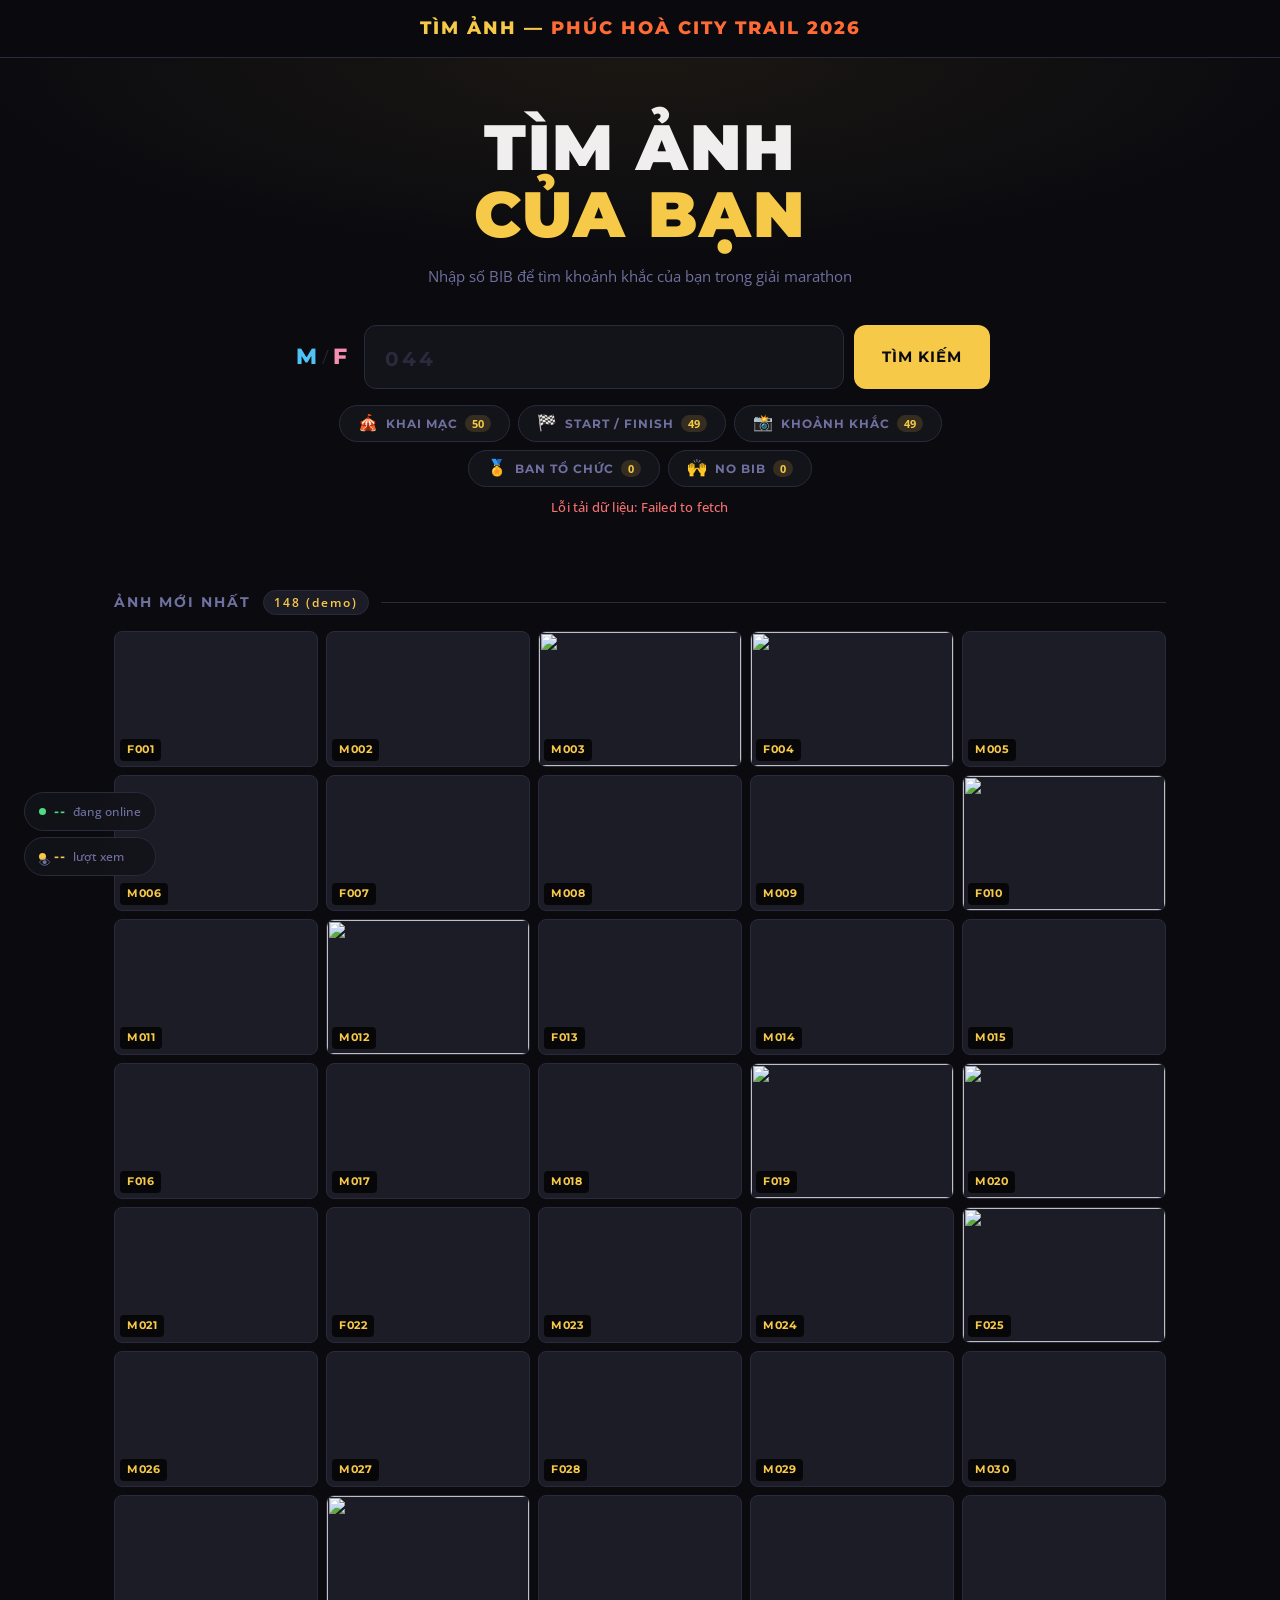
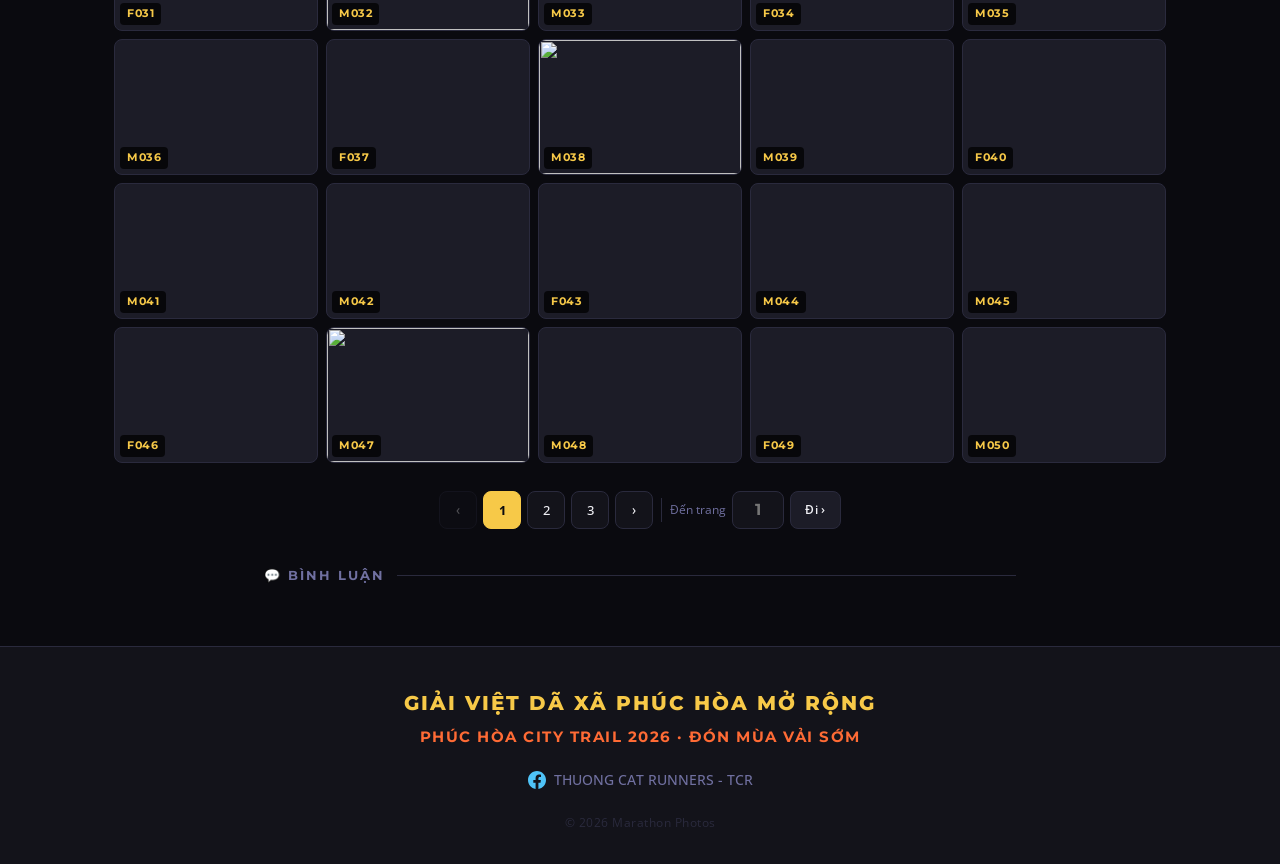
==== commit 5d953715: "Update timanh.html" ====
--- a/timanh.html
+++ b/timanh.html
@@ -315,7 +315,6 @@
   </style>
 </head>
 <body>
-<div id="fb-root"></div>
 
 <!-- LYCHEE LOADING -->
 <div class="lychee-loading" id="lychee-loading">
@@ -440,22 +439,27 @@
   <div class="pagination" id="pagination"></div>
 </div>
 
-<!-- FACEBOOK COMMENTS -->
+<!-- GISCUS COMMENTS -->
 <div style="max-width:800px;margin:0 auto 60px;padding:0 24px;">
   <div style="font-family:'Montserrat','Segoe UI',sans-serif;font-weight:700;font-size:13px;letter-spacing:2px;color:var(--muted);margin-bottom:16px;display:flex;align-items:center;gap:12px;">
     💬 BÌNH LUẬN
     <span style="flex:1;height:1px;background:var(--border);display:block;"></span>
   </div>
-  <iframe
-    src="https://www.facebook.com/plugins/comments.php?href=https%3A%2F%2Ftcr-challenge.github.io%2Fphuchoa2026%2F&posts=10&width=800&colorscheme=dark&locale=vi_VN"
-    width="100%"
-    height="500"
-    style="border:none;overflow:hidden;border-radius:10px;background:#13131a;"
-    scrolling="no"
-    frameborder="0"
-    allowfullscreen="true"
-    allow="autoplay; clipboard-write; encrypted-media; picture-in-picture; web-share">
-  </iframe>
+  <script src="https://giscus.app/client.js"
+    data-repo="tcr-challenge/phuchoa2026"
+    data-repo-id="R_kgDOSmUbmA"
+    data-category="General"
+    data-category-id="DIC_kwDOSmUbmM4C-D90"
+    data-mapping="pathname"
+    data-strict="0"
+    data-reactions-enabled="1"
+    data-emit-metadata="0"
+    data-input-position="bottom"
+    data-theme="dark"
+    data-lang="vi"
+    crossorigin="anonymous"
+    async>
+  </script>
 </div>
 
 <footer style="border-top:1px solid var(--border);margin-top:60px;padding:40px 24px 32px;text-align:center;background:var(--surface);">
@@ -941,13 +945,6 @@
     if (w) w.style.display = 'none';
   }
 }
-/* ══ FACEBOOK SDK (không cần App ID) ══ */
-(function() {
-  var d = document, s = d.createElement('script');
-  s.src = 'https://connect.facebook.net/vi_VN/sdk.js#xfbml=1&version=v19.0';
-  s.async = true; s.defer = true; s.crossOrigin = 'anonymous';
-  d.head.appendChild(s);
-})();
 </script>
 </body>
 </html>
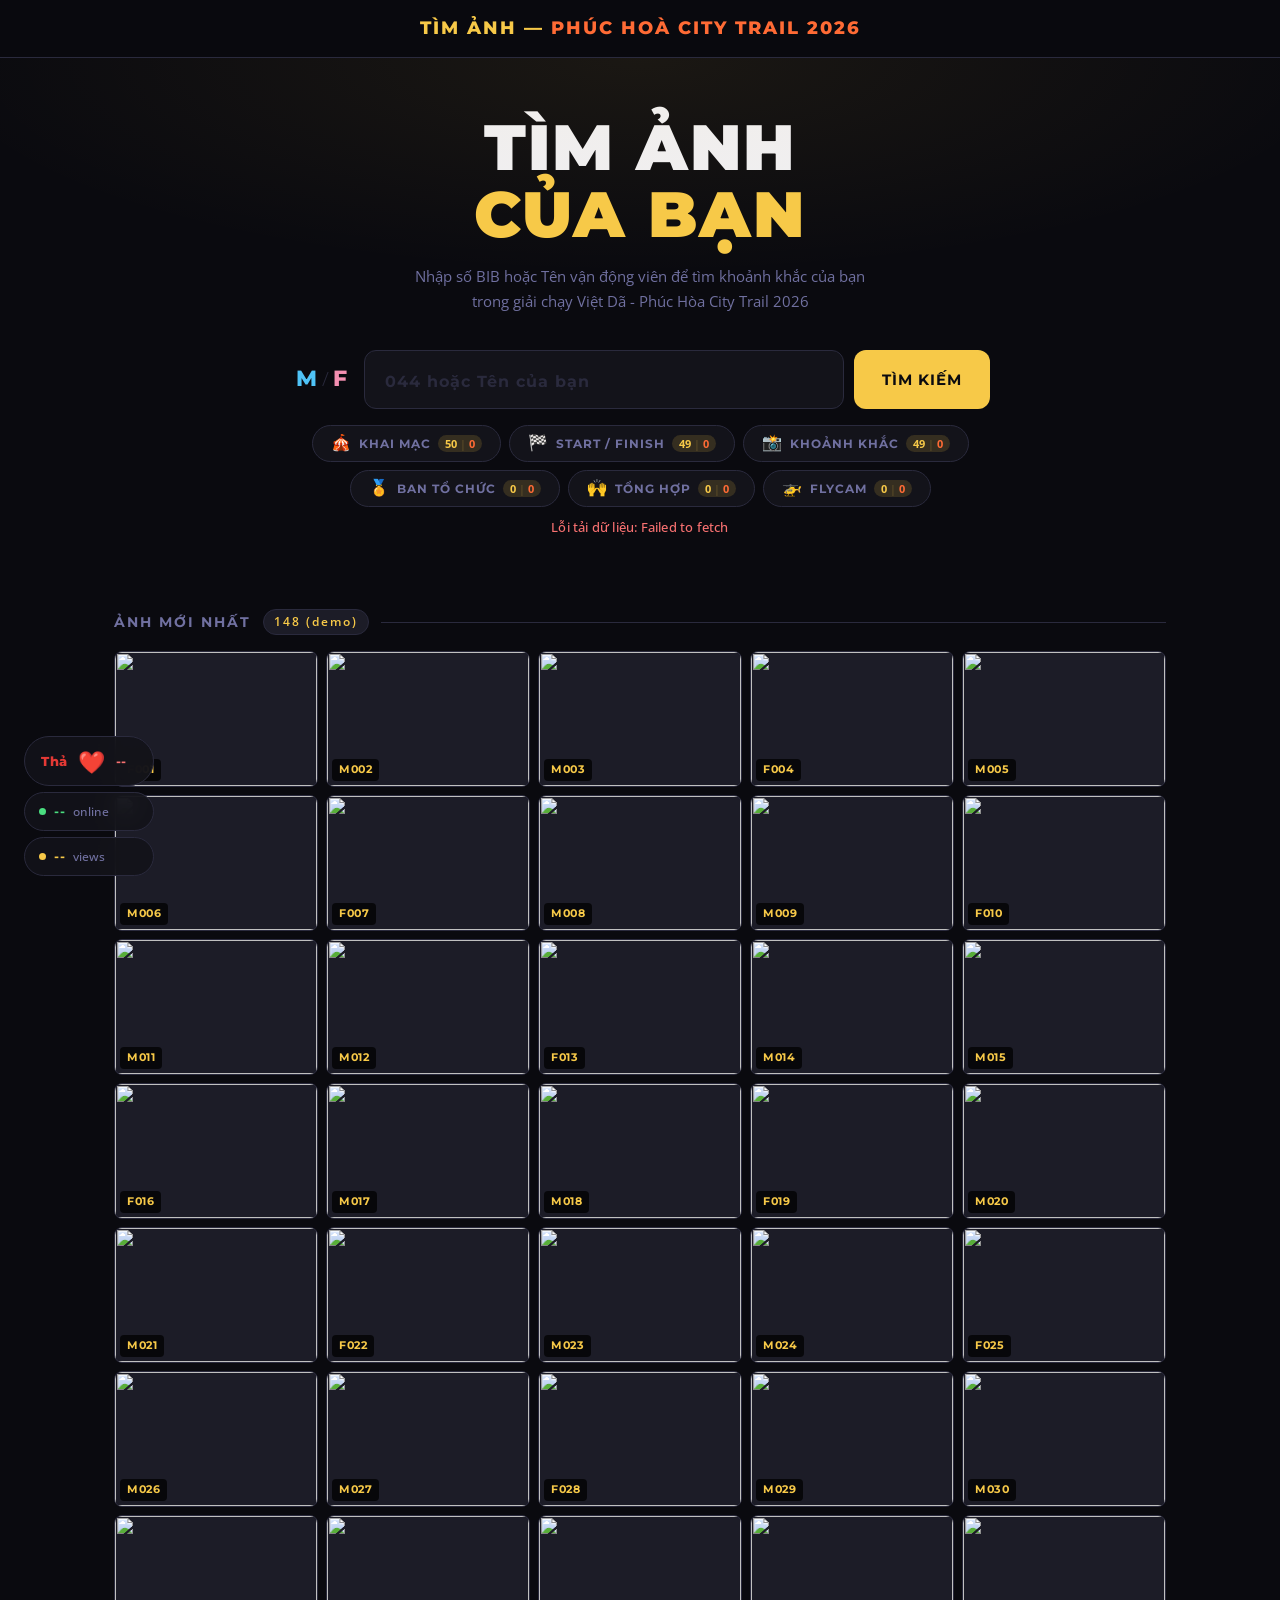
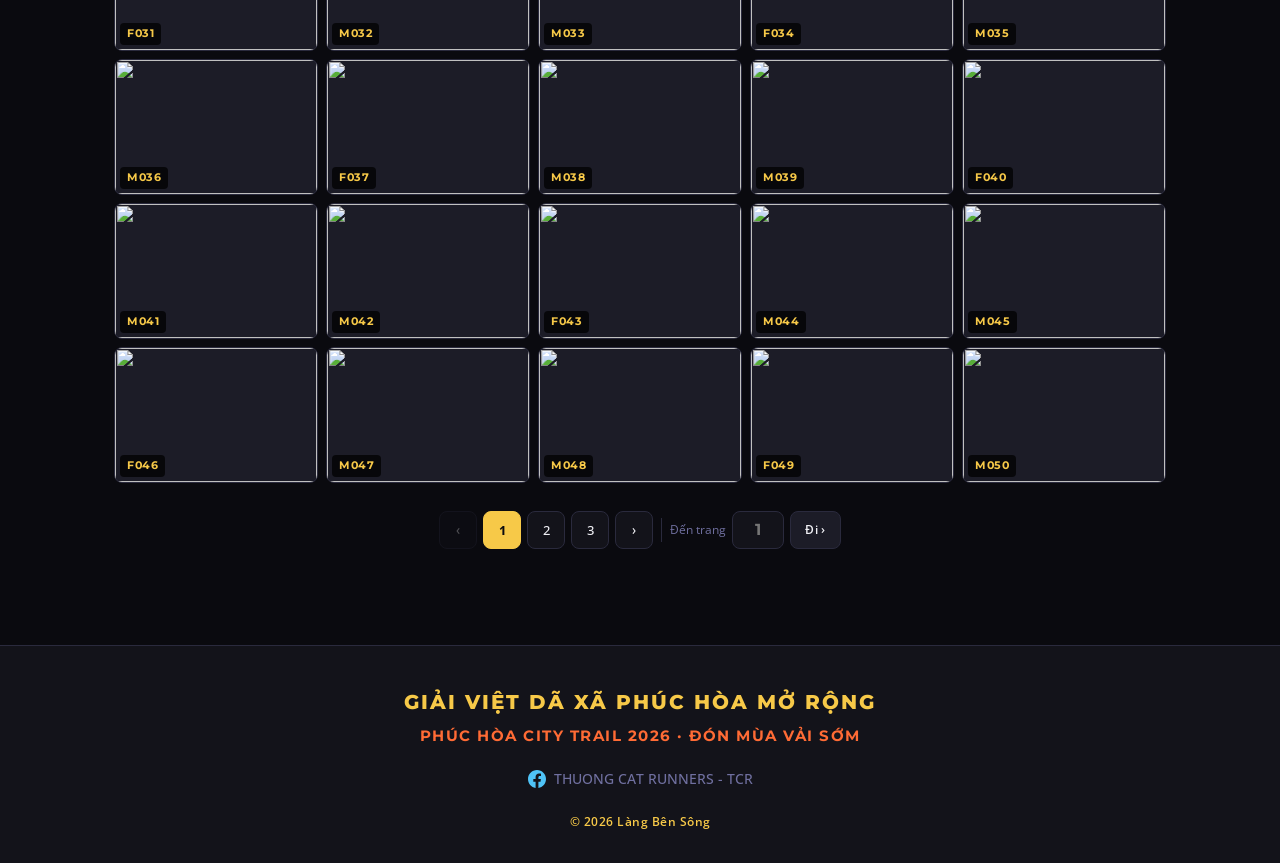
==== commit a039e573: "Update timanh.html" ====
--- a/timanh.html
+++ b/timanh.html
@@ -18,8 +18,11 @@
     * { margin: 0; padding: 0; box-sizing: border-box; }
     body { background: var(--bg); color: var(--text); font-family: var(--font-body); font-size: 15px; line-height: 1.6; min-height: 100vh; overflow-x: hidden; -webkit-font-smoothing: antialiased; }
     header { position: sticky; top: 0; z-index: 100; background: rgba(10,10,15,0.95); backdrop-filter: blur(16px); border-bottom: 1px solid var(--border); padding: 14px 24px; display: flex; align-items: center; justify-content: center; }
-    .logo { font-family: var(--font-display); font-size: 18px; font-weight: 800; letter-spacing: 2px; color: var(--accent); text-decoration: none; text-align: center; }
+    .logo { font-family: var(--font-display); font-size: 18px; font-weight: 800; letter-spacing: 2px; color: var(--accent); text-decoration: none; text-align: center; white-space: nowrap; }
     .logo span { color: var(--accent2); }
+    @media (max-width: 600px) {
+      .logo { font-size: clamp(10px, 3.2vw, 18px); letter-spacing: 1px; }
+    }
     .hero { padding: 56px 24px 36px; text-align: center; position: relative; }
     .hero::before { content: ''; position: absolute; inset: 0; background: radial-gradient(ellipse 80% 60% at 50% 0%, rgba(247,201,72,0.07) 0%, transparent 70%); pointer-events: none; }
     .hero h1 { font-family: var(--font-display); font-weight: 900; font-size: clamp(32px, 7vw, 64px); letter-spacing: 2px; line-height: 1.05; margin-bottom: 16px; }
@@ -31,12 +34,48 @@
     .mf-m { font-family: var(--font-display); font-size: 22px; font-weight: 800; letter-spacing: 1px; color: #4fc3f7; line-height: 1; }
     .mf-sep { color: var(--border); font-size: 20px; line-height: 1; font-weight: 300; }
     .mf-f { font-family: var(--font-display); font-size: 22px; font-weight: 800; letter-spacing: 1px; color: #f48fb1; line-height: 1; }
-    .bib-input { flex: 1; padding: 15px 20px; background: var(--surface); border: 1px solid var(--border); border-radius: var(--radius); color: var(--text); font-family: var(--font-display); font-weight: 700; font-size: 26px; letter-spacing: 4px; outline: none; transition: border-color 0.2s; min-width: 0; }
-    .bib-input::placeholder { color: var(--border); font-size: 20px; letter-spacing: 3px; }
+    /* ẨN M/F LABELS TRÊN MOBILE */
+    @media (max-width: 600px) {
+      .mf-labels { display: none; }
+    }
+    .bib-input { flex: 1; padding: 15px 20px; background: var(--surface); border: 1px solid var(--border); border-radius: var(--radius); color: var(--text); font-family: var(--font-display); font-weight: 700; font-size: 22px; letter-spacing: 2px; outline: none; transition: border-color 0.2s; min-width: 0; width: 100%; }
+    .bib-input::placeholder { color: var(--border); font-size: 16px; letter-spacing: 1px; }
     .bib-input:focus { border-color: var(--accent); }
     .search-btn { padding: 15px 28px; background: var(--accent); color: #0a0a0f; border: none; border-radius: var(--radius); font-family: var(--font-display); font-weight: 700; font-size: 15px; letter-spacing: 1px; cursor: pointer; transition: all 0.2s; white-space: nowrap; flex-shrink: 0; }
     .search-btn:hover { background: #ffe080; transform: translateY(-1px); }
     .search-btn:active { transform: translateY(0); }
+    #name-results-section { display: none; max-width: 1100px; margin: 32px auto 0; padding: 0 20px; }
+    .name-results-header { display: flex; align-items: center; justify-content: space-between; flex-wrap: wrap; gap: 10px; margin-bottom: 18px; }
+    .name-results-title { font-family: var(--font-display); font-weight: 800; font-size: 20px; letter-spacing: 1px; color: var(--text); }
+    .name-results-title em { color: var(--accent); font-style: normal; }
+    .name-results-count { font-family: var(--font-body); font-size: 13px; color: var(--muted); }
+    .runner-card-grid { display: grid; grid-template-columns: repeat(auto-fill, minmax(160px, 1fr)); gap: 12px; }
+    .runner-card { background: var(--surface); border: 1px solid var(--border); border-radius: 12px; overflow: hidden; cursor: pointer; transition: all 0.2s; display: flex; flex-direction: column; }
+    .runner-card:hover { border-color: var(--accent); box-shadow: 0 0 20px rgba(247,201,72,0.18); transform: translateY(-2px); }
+    .runner-card-thumb { width: 100%; aspect-ratio: 3/2; background: var(--surface2); overflow: hidden; position: relative; }
+    .runner-card-thumb img { width: 100%; height: 100%; object-fit: cover; display: block; transition: transform 0.3s; }
+    .runner-card:hover .runner-card-thumb img { transform: scale(1.06); }
+    .runner-card-thumb .rc-no-photo { width: 100%; height: 100%; display: flex; align-items: center; justify-content: center; font-size: 36px; color: var(--border); background: var(--surface2); }
+    .runner-card-thumb .rc-photo-count { position: absolute; top: 6px; right: 6px; background: rgba(0,0,0,0.7); backdrop-filter: blur(4px); color: var(--accent); font-family: var(--font-display); font-weight: 700; font-size: 11px; padding: 2px 7px; border-radius: 4px; letter-spacing: 0.5px; }
+    .runner-card-body { padding: 10px 12px 12px; flex: 1; display: flex; flex-direction: column; gap: 3px; }
+    .runner-card-name { font-family: var(--font-display); font-weight: 700; font-size: 13px; color: var(--text); line-height: 1.3; }
+    .runner-card-name mark { background: rgba(247,201,72,0.28); color: var(--accent); border-radius: 2px; }
+    .runner-card-bib { font-family: var(--font-display); font-weight: 800; font-size: 18px; letter-spacing: 2px; color: var(--accent); }
+    .runner-card-club { font-family: var(--font-body); font-size: 11px; color: var(--muted); margin-top: 2px; line-height: 1.3; overflow: hidden; display: -webkit-box; -webkit-line-clamp: 2; -webkit-box-orient: vertical; }
+    .bib-clear-btn { display: none; position: absolute; right: 12px; top: 50%; transform: translateY(-50%); width: 24px; height: 24px; border-radius: 50%; background: var(--border); border: none; cursor: pointer; color: var(--text); font-size: 13px; line-height: 1; align-items: center; justify-content: center; transition: background 0.15s, color 0.15s; flex-shrink: 0; padding: 0; z-index: 5; }
+    .bib-clear-btn:hover { background: var(--accent); color: #0a0a0f; }
+    .bib-clear-btn.visible { display: flex; }
+    .bib-input.has-value { padding-right: 44px; }
+    .autocomplete-dropdown { display: none; position: absolute; top: calc(100% + 6px); left: 0; right: 0; background: var(--surface); border: 1px solid var(--border); border-radius: var(--radius); z-index: 200; overflow: hidden; box-shadow: 0 12px 40px rgba(0,0,0,0.5); max-height: 260px; overflow-y: auto; }
+    .autocomplete-dropdown.open { display: block; }
+    .ac-item { display: flex; align-items: center; gap: 12px; padding: 10px 16px; cursor: pointer; transition: background 0.15s; border-bottom: 1px solid var(--border); }
+    .ac-item:last-child { border-bottom: none; }
+    .ac-item:hover, .ac-item.focused { background: var(--surface2); }
+    .ac-bib { font-family: var(--font-display); font-weight: 700; font-size: 15px; letter-spacing: 1px; color: var(--accent); min-width: 52px; flex-shrink: 0; }
+    .ac-name { font-family: var(--font-body); font-size: 14px; font-weight: 600; color: var(--text); flex: 1; overflow: hidden; text-overflow: ellipsis; white-space: nowrap; }
+    .ac-club { font-family: var(--font-body); font-size: 12px; color: var(--muted); white-space: nowrap; max-width: 140px; overflow: hidden; text-overflow: ellipsis; }
+    .ac-count { font-family: var(--font-body); font-size: 11px; color: var(--accent2); background: rgba(255,107,53,0.12); padding: 2px 7px; border-radius: 10px; flex-shrink: 0; }
+    .ac-empty { padding: 14px 16px; color: var(--muted); font-size: 13px; text-align: center; }
     .status-bar { max-width: 700px; margin: 10px auto 0; font-family: var(--font-body); font-size: 13px; font-weight: 500; color: var(--muted); text-align: center; min-height: 20px; letter-spacing: 0.2px; }
     .status-bar.loading { color: var(--accent); }
     .status-bar.success { color: var(--success); }
@@ -44,67 +83,17 @@
     .progress-wrap { max-width: 700px; margin: 6px auto 0; height: 3px; background: var(--surface2); border-radius: 2px; overflow: hidden; display: none; }
     .progress-fill { height: 100%; background: linear-gradient(90deg, var(--accent), var(--accent2)); width: 0%; transition: width 0.3s; }
     .progress-wrap.active { display: block; }
-
-    /* NOTICE BANNER — hidden */
     .notice-banner { display: none; }
-
-    /* VIEWER */
     #viewer-section { display: none; max-width: 1100px; margin: 40px auto; padding: 0 20px; }
     .viewer-header { display: flex; align-items: flex-start; justify-content: space-between; flex-wrap: wrap; gap: 12px; margin-bottom: 20px; }
     .viewer-bib { font-family: var(--font-display); font-weight: 800; font-size: 34px; letter-spacing: 3px; color: var(--accent); line-height: 1; }
     .viewer-subtitle { font-family: var(--font-body); font-size: 13px; font-weight: 400; color: var(--muted); margin-top: 5px; letter-spacing: 0.2px; }
-
-    /* RUNNER INFO CARD — hiển thị dưới viewer-bib khi search */
-    .runner-info-card {
-      display: none;
-      margin-top: 10px;
-      padding: 9px 16px;
-      background: linear-gradient(135deg, rgba(247,201,72,0.08) 0%, rgba(255,107,53,0.06) 100%);
-      border: 1px solid rgba(247,201,72,0.3);
-      border-radius: 10px;
-      flex-direction: row;
-      align-items: center;
-      gap: 0;
-      width: fit-content;
-      max-width: 100%;
-    }
+    .runner-info-card { display: none; margin-top: 10px; padding: 9px 16px; background: linear-gradient(135deg, rgba(247,201,72,0.08) 0%, rgba(255,107,53,0.06) 100%); border: 1px solid rgba(247,201,72,0.3); border-radius: 10px; flex-direction: row; align-items: center; gap: 0; width: fit-content; max-width: 100%; }
     .runner-info-card.visible { display: inline-flex; }
-    .runner-info-name {
-      font-family: var(--font-display);
-      font-weight: 700;
-      font-size: 16px;
-      letter-spacing: 0.5px;
-      color: #fff;
-      line-height: 1.2;
-      white-space: nowrap;
-      padding-right: 14px;
-    }
-    .runner-info-sep {
-      width: 1px;
-      align-self: stretch;
-      background: rgba(247,201,72,0.3);
-      flex-shrink: 0;
-      margin: 0 14px 0 0;
-    }
-    .runner-info-club {
-      font-family: var(--font-body);
-      font-size: 13px;
-      font-weight: 500;
-      color: var(--muted);
-      display: flex;
-      align-items: center;
-      gap: 5px;
-      white-space: nowrap;
-    }
-    .runner-info-club-label {
-      color: var(--muted);
-      font-weight: 400;
-    }
-    .runner-info-club-name {
-      color: var(--accent);
-      font-weight: 600;
-    }
-
+    .runner-info-name { font-family: var(--font-display); font-weight: 700; font-size: 16px; letter-spacing: 0.5px; color: #fff; line-height: 1.2; white-space: nowrap; padding-right: 14px; }
+    .runner-info-sep { width: 1px; align-self: stretch; background: rgba(247,201,72,0.3); flex-shrink: 0; margin: 0 14px 0 0; }
+    .runner-info-club { font-family: var(--font-body); font-size: 13px; font-weight: 500; color: var(--muted); display: flex; align-items: center; gap: 5px; white-space: nowrap; }
+    .runner-info-club-name { color: var(--accent); font-weight: 600; }
     .folder-link-btn { display: inline-flex; align-items: center; gap: 8px; padding: 10px 18px; background: var(--surface2); border: 1px solid var(--border); border-radius: 8px; color: var(--text); text-decoration: none; font-family: var(--font-body); font-size: 13px; font-weight: 500; transition: all 0.2s; }
     .folder-link-btn:hover { border-color: var(--accent); color: var(--accent); }
     .result-grid { display: grid; grid-template-columns: repeat(auto-fill, minmax(var(--thumb-w), 1fr)); gap: 8px; }
@@ -112,8 +101,6 @@
     .result-card:hover { transform: scale(1.03); border-color: var(--accent); box-shadow: 0 0 18px rgba(247,201,72,0.18); z-index: 2; }
     .result-card img { width: 100%; height: 100%; object-fit: cover; display: block; }
     .result-card .bib-tag { position: absolute; bottom: 5px; left: 5px; background: rgba(0,0,0,0.72); backdrop-filter: blur(4px); color: var(--accent); font-family: var(--font-display); font-weight: 700; font-size: 11px; letter-spacing: 0.5px; padding: 2px 7px; border-radius: 4px; }
-
-    /* LIGHTBOX */
     .lightbox { display: none; position: fixed; inset: 0; z-index: 2000; background: rgba(0,0,0,0.93); backdrop-filter: blur(14px); align-items: center; justify-content: center; flex-direction: column; padding: 16px; cursor: pointer; }
     .lightbox.open { display: flex; }
     .lb-close { position: absolute; top: 18px; right: 18px; background: var(--surface); border: 1px solid var(--border); color: var(--text); width: 44px; height: 44px; border-radius: 50%; font-size: 20px; cursor: pointer; display: flex; align-items: center; justify-content: center; transition: all 0.2s; z-index: 10; }
@@ -125,50 +112,13 @@
     .lb-nav { position: absolute; top: 50%; transform: translateY(-50%); background: rgba(10,10,15,0.75); border: 1px solid var(--border); color: var(--text); width: 50px; height: 50px; border-radius: 50%; font-size: 24px; cursor: pointer; display: flex; align-items: center; justify-content: center; transition: all 0.2s; backdrop-filter: blur(6px); z-index: 5; }
     .lb-nav:hover { border-color: var(--accent); color: var(--accent); background: rgba(10,10,15,0.95); }
     #lb-prev { left: -64px; } #lb-next { right: -64px; }
-
-    /* RUNNER CARD IN LIGHTBOX */
     .lb-info { margin-top: 10px; text-align: center; display: flex; flex-direction: column; align-items: center; gap: 8px; cursor: default; }
     .lb-bib-label { font-family: var(--font-display); font-weight: 800; font-size: 26px; letter-spacing: 3px; color: var(--accent); }
-
-    /* Runner name+club block inside lightbox */
-    .lb-runner-block {
-      display: none;
-      flex-direction: row;
-      align-items: center;
-      gap: 0;
-      padding: 8px 16px;
-      background: linear-gradient(135deg, rgba(247,201,72,0.1), rgba(255,107,53,0.07));
-      border: 1px solid rgba(247,201,72,0.25);
-      border-radius: 10px;
-      width: fit-content;
-    }
+    .lb-runner-block { display: none; flex-direction: row; align-items: center; gap: 0; padding: 8px 16px; background: linear-gradient(135deg, rgba(247,201,72,0.1), rgba(255,107,53,0.07)); border: 1px solid rgba(247,201,72,0.25); border-radius: 10px; width: fit-content; }
     .lb-runner-block.visible { display: inline-flex; }
-    .lb-runner-name {
-      font-family: var(--font-display);
-      font-weight: 700;
-      font-size: 16px;
-      letter-spacing: 0.5px;
-      color: #fff;
-      line-height: 1.2;
-      white-space: nowrap;
-      padding-right: 14px;
-    }
-    .lb-runner-sep {
-      width: 1px;
-      align-self: stretch;
-      background: rgba(247,201,72,0.3);
-      flex-shrink: 0;
-      margin: 0 14px 0 0;
-    }
-    .lb-runner-club {
-      font-family: var(--font-body);
-      font-size: 13px;
-      font-weight: 600;
-      color: var(--accent);
-      letter-spacing: 0.3px;
-      white-space: nowrap;
-    }
-
+    .lb-runner-name { font-family: var(--font-display); font-weight: 700; font-size: 16px; letter-spacing: 0.5px; color: #fff; line-height: 1.2; white-space: nowrap; padding-right: 14px; }
+    .lb-runner-sep { width: 1px; align-self: stretch; background: rgba(247,201,72,0.3); flex-shrink: 0; margin: 0 14px 0 0; }
+    .lb-runner-club { font-family: var(--font-body); font-size: 13px; font-weight: 600; color: var(--accent); letter-spacing: 0.3px; white-space: nowrap; }
     .lb-counter { font-family: var(--font-body); font-size: 13px; font-weight: 400; color: var(--muted); }
     .lb-folder-btn { display: inline-flex; align-items: center; gap: 8px; padding: 9px 18px; background: var(--surface); border: 1px solid var(--border); border-radius: 8px; color: var(--text); text-decoration: none; font-family: var(--font-body); font-size: 13px; font-weight: 500; transition: all 0.2s; }
     .lb-folder-btn:hover { border-color: var(--accent); color: var(--accent); }
@@ -178,8 +128,6 @@
     .lb-thumb img { width: 100%; height: 100%; object-fit: cover; display: block; }
     .lb-thumb:hover { border-color: var(--muted); } .lb-thumb.active { border-color: var(--accent); }
     @media (max-width: 680px) { #lb-prev { left: 4px; } #lb-next { right: 4px; } .lb-img { max-height: 50vh; } }
-
-    /* SECTIONS */
     .section { padding: 36px 24px; max-width: 1100px; margin: 0 auto; }
     .section-title { font-family: var(--font-display); font-weight: 700; font-size: 14px; letter-spacing: 2px; color: var(--muted); margin-bottom: 16px; display: flex; align-items: center; gap: 12px; }
     .section-title::after { content: ''; flex: 1; height: 1px; background: var(--border); }
@@ -191,8 +139,6 @@
     .photo-card .bib-tag { position: absolute; bottom: 5px; left: 5px; background: rgba(0,0,0,0.72); backdrop-filter: blur(4px); color: var(--accent); font-family: var(--font-display); font-weight: 700; font-size: 11px; letter-spacing: 0.5px; padding: 2px 7px; border-radius: 4px; }
     .skeleton { background: linear-gradient(90deg, var(--surface2) 25%, var(--surface) 50%, var(--surface2) 75%); background-size: 200% 100%; animation: shimmer 1.5s infinite; }
     @keyframes shimmer { to { background-position: -200% 0; } }
-
-    /* PAGINATION */
     .pagination { display: flex; justify-content: center; align-items: center; gap: 6px; margin-top: 28px; flex-wrap: wrap; }
     .page-btn { width: 38px; height: 38px; background: var(--surface); border: 1px solid var(--border); border-radius: 8px; color: var(--text); font-family: var(--font-body); font-size: 13px; font-weight: 500; cursor: pointer; transition: all 0.18s; display: flex; align-items: center; justify-content: center; flex-shrink: 0; }
     .page-btn:hover { border-color: var(--accent); color: var(--accent); }
@@ -206,24 +152,37 @@
     .page-jump-btn { height: 38px; padding: 0 14px; background: var(--surface2); border: 1px solid var(--border); border-radius: 8px; color: var(--text); font-family: var(--font-body); font-size: 12px; font-weight: 600; cursor: pointer; transition: all 0.18s; white-space: nowrap; letter-spacing: 0.3px; }
     .page-jump-btn:hover { border-color: var(--accent); color: var(--accent); }
     .page-divider { width: 1px; height: 24px; background: var(--border); flex-shrink: 0; margin: 0 2px; }
-
-    /* TOAST */
     .toast { position: fixed; bottom: 24px; right: 24px; background: var(--surface); border: 1px solid var(--border); color: var(--text); padding: 13px 18px; border-radius: 10px; font-family: var(--font-body); font-size: 14px; font-weight: 500; z-index: 3000; transform: translateY(100px); opacity: 0; transition: all 0.3s; max-width: 300px; }
     .toast.show { transform: none; opacity: 1; }
     .toast.success { border-color: var(--success); color: var(--success); }
     .toast.error { border-color: #f87171; color: #f87171; }
 
-    /* STATS */
+    /* ══ STATS WIDGET ══ */
     .stats-widget { position: fixed; bottom: 24px; left: 24px; z-index: 3000; display: flex; flex-direction: column; gap: 6px; user-select: none; }
     .online-pill, .visits-pill { display: flex; align-items: center; gap: 8px; padding: 8px 14px; background: rgba(19,19,26,0.92); border: 1px solid var(--border); border-radius: 999px; font-family: var(--font-body); font-size: 12px; font-weight: 500; color: var(--muted); backdrop-filter: blur(12px); transition: border-color 0.2s; cursor: default; white-space: nowrap; }
-    .online-pill:hover { border-color: var(--success); } .visits-pill:hover { border-color: var(--accent); }
+    .online-pill:hover { border-color: var(--success); }
+    .visits-pill:hover { border-color: var(--accent); }
     .online-dot { width: 7px; height: 7px; border-radius: 50%; background: var(--success); flex-shrink: 0; animation: pulse-dot 2s ease-in-out infinite; }
     .visits-dot { width: 7px; height: 7px; border-radius: 50%; background: var(--accent); flex-shrink: 0; }
     @keyframes pulse-dot { 0%, 100% { opacity: 1; transform: scale(1); } 50% { opacity: 0.5; transform: scale(0.75); } }
     .online-count { font-family: var(--font-display); font-weight: 700; font-size: 13px; letter-spacing: 0.5px; color: var(--success); }
     .visits-count { font-family: var(--font-display); font-weight: 700; font-size: 13px; letter-spacing: 0.5px; color: var(--accent); }
 
-    /* ALBUM TABS */
+    @media (max-width: 600px) {
+      body { padding-bottom: calc(58px + env(safe-area-inset-bottom)); }
+      .toast { bottom: calc(70px + env(safe-area-inset-bottom)); right: 12px; }
+      .stats-widget { left: 0; right: 0; bottom: 0; flex-direction: row; justify-content: space-around; align-items: center; gap: 0; padding: 8px 6px; padding-bottom: calc(8px + env(safe-area-inset-bottom)); background: rgba(10,10,15,0.97); border-top: 1px solid var(--border); backdrop-filter: blur(20px); -webkit-backdrop-filter: blur(20px); border-radius: 0; }
+      .heart-pill, .online-pill, .visits-pill { flex: 1; justify-content: center; background: transparent; border: none; border-radius: 0; backdrop-filter: none; -webkit-backdrop-filter: none; padding: 4px 0; gap: 5px; font-size: 11px; }
+      .heart-pill  { border-right: 1px solid var(--border) !important; }
+      .online-pill { border-right: 1px solid var(--border) !important; }
+      .heart-icon-wrap { width: 20px; height: 20px; }
+      .heart-icon { font-size: 16px; }
+      .heart-count { font-size: 12px; }
+      .online-count, .visits-count { font-size: 12px; }
+      .online-dot, .visits-dot { width: 6px; height: 6px; }
+    }
+
+    /* ══ ALBUM TABS ══ */
     .album-tabs-wrap { max-width: 700px; margin: 10px auto 0; display: flex; gap: 8px; justify-content: center; flex-wrap: wrap; }
     .album-tab-btn { display: inline-flex; align-items: center; gap: 7px; padding: 9px 18px; background: var(--surface); border: 1px solid var(--border); border-radius: 999px; color: var(--muted); font-family: var(--font-display); font-weight: 700; font-size: 12px; letter-spacing: 1px; cursor: pointer; transition: all 0.22s; white-space: nowrap; position: relative; overflow: hidden; }
     .album-tab-btn::before { content: ''; position: absolute; inset: 0; background: linear-gradient(135deg, rgba(247,201,72,0.08), transparent); opacity: 0; transition: opacity 0.22s; }
@@ -232,15 +191,16 @@
     .album-tab-btn.active { background: linear-gradient(135deg, rgba(247,201,72,0.15), rgba(255,107,53,0.08)); border-color: var(--accent); color: var(--accent); box-shadow: 0 0 14px rgba(247,201,72,0.15); }
     .album-tab-btn .tab-icon { font-size: 16px; line-height: 1; }
     .album-tab-btn .tab-count { background: rgba(247,201,72,0.15); color: var(--accent); font-family: var(--font-body); font-size: 11px; font-weight: 700; padding: 1px 7px; border-radius: 20px; letter-spacing: 0; }
-
-    /* ALBUM SECTION */
+    .tab-count .tc-sep { color: rgba(247,201,72,0.4); margin: 0 3px; font-weight: 300; }
+    .tab-count .tc-views { color: var(--accent2); }
     #album-section { display: none; max-width: 1100px; margin: 32px auto 0; padding: 0 20px 60px; }
     .album-header { display: flex; align-items: center; justify-content: space-between; flex-wrap: wrap; gap: 12px; margin-bottom: 22px; padding-bottom: 16px; border-bottom: 1px solid var(--border); }
     .album-header-left { display: flex; flex-direction: column; gap: 4px; }
     .album-title { font-family: var(--font-display); font-weight: 800; font-size: 26px; letter-spacing: 2px; color: var(--accent); line-height: 1; }
     .album-meta { font-family: var(--font-body); font-size: 13px; color: var(--muted); font-weight: 400; }
-    .album-back-btn { display: inline-flex; align-items: center; gap: 7px; padding: 9px 16px; background: var(--surface2); border: 1px solid var(--border); border-radius: 8px; color: var(--muted); font-family: var(--font-body); font-size: 13px; font-weight: 500; cursor: pointer; transition: all 0.2s; white-space: nowrap; flex-shrink: 0; }
-    .album-back-btn:hover { border-color: var(--accent); color: var(--accent); }
+    .album-back-btn { display: inline-flex; align-items: center; gap: 8px; padding: 10px 20px; background: linear-gradient(135deg, rgba(247,201,72,0.12), rgba(255,107,53,0.08)); border: 1.5px solid var(--accent); border-radius: 10px; color: var(--accent); font-family: var(--font-display); font-size: 13px; font-weight: 700; letter-spacing: 0.5px; cursor: pointer; transition: all 0.2s; white-space: nowrap; flex-shrink: 0; box-shadow: 0 0 10px rgba(247,201,72,0.1); }
+    .album-back-btn:hover { background: linear-gradient(135deg, rgba(247,201,72,0.22), rgba(255,107,53,0.14)); box-shadow: 0 0 18px rgba(247,201,72,0.22); transform: translateY(-1px); }
+    .album-back-btn:active { transform: translateY(0); }
     .album-grid { display: grid; grid-template-columns: repeat(auto-fill, minmax(var(--thumb-w), 1fr)); gap: 8px; }
     .album-card { position: relative; aspect-ratio: var(--thumb-ratio); border-radius: 8px; overflow: hidden; cursor: pointer; background: var(--surface2); border: 1px solid var(--border); transition: all 0.18s; }
     .album-card:hover { transform: scale(1.03); border-color: var(--accent); box-shadow: 0 0 18px rgba(247,201,72,0.18); z-index: 2; }
@@ -249,6 +209,8 @@
 
     @media (max-width: 600px) {
       :root { --thumb-w: 140px; }
+      header { padding: 10px 12px; }
+      .logo { font-size: clamp(9px, 3vw, 16px); letter-spacing: 0.5px; }
       .viewer-bib { font-size: 24px; }
       .photo-grid { grid-template-columns: repeat(auto-fill, minmax(140px, 1fr)); }
       .bib-input { font-size: 20px; letter-spacing: 3px; }
@@ -256,67 +218,56 @@
       .bib-row { flex-wrap: nowrap; }
       .mf-m, .mf-f { font-size: 18px; }
       .page-jump-label { display: none; }
-      .album-tabs-wrap { gap: 6px; padding: 0 8px; }
-      .album-tab-btn { padding: 8px 12px; font-size: 11px; }
+      .album-tabs-wrap { display: grid !important; grid-template-columns: 1fr 1fr; gap: 6px; padding: 0 8px; width: 100%; max-width: 100%; justify-content: unset; flex-wrap: unset; }
+      .album-tab-btn { padding: 8px 6px; font-size: 11px; width: 100%; min-width: 0; justify-content: center; }
       .album-title { font-size: 20px; }
       .lb-runner-name { font-size: 14px; }
     }
-    /* LYCHEE LOADING OVERLAY */
-    .lychee-loading {
-      display: none;
-      position: fixed;
-      inset: 0;
-      z-index: 9999;
-      background: rgba(10,10,15,0.88);
-      backdrop-filter: blur(10px);
-      flex-direction: column;
-      align-items: center;
-      justify-content: center;
-      gap: 18px;
+
+    /* LYCHEE LOADING */
+    .lychee-loading { display: none; position: fixed; inset: 0; z-index: 9999; background: rgba(10,10,15,0.88); backdrop-filter: blur(10px); flex-direction: column; align-items: center; justify-content: center; gap: 18px; }
+    .lychee-loading.show { display: flex; }
+    .lychee-bounce { font-size: 64px; animation: lychee-jump 0.7s ease-in-out infinite alternate; transform-origin: bottom center; filter: drop-shadow(0 8px 18px rgba(247,100,80,0.5)); line-height: 1; }
+    @keyframes lychee-jump { 0% { transform: translateY(0) rotate(-8deg) scale(1); } 40% { transform: translateY(-28px) rotate(6deg) scale(1.08); } 70% { transform: translateY(-42px) rotate(-4deg) scale(1.12); } 100% { transform: translateY(-20px) rotate(8deg) scale(1.05); } }
+    .lychee-shadow { width: 36px; height: 10px; background: rgba(247,100,80,0.22); border-radius: 50%; animation: lychee-shadow 0.7s ease-in-out infinite alternate; margin-top: -8px; }
+    @keyframes lychee-shadow { 0% { transform: scaleX(1); opacity: 0.6; } 100% { transform: scaleX(0.5); opacity: 0.2; } }
+    .lychee-text { font-family: var(--font-body); font-size: 15px; font-weight: 500; color: var(--text); letter-spacing: 0.3px; margin-top: 4px; }
+    .lychee-text em { font-style: normal; color: var(--accent); font-weight: 600; }
+
+    /* ══ HEART PILL ══ */
+    .heart-pill { display: flex; align-items: center; gap: 10px; padding: 10px 16px; background: rgba(19,19,26,0.92); border: 1px solid var(--border); border-radius: 999px; font-family: var(--font-body); font-size: 12px; font-weight: 500; color: var(--muted); backdrop-filter: blur(12px); transition: border-color 0.2s; white-space: nowrap; user-select: none; }
+    .heart-pill:hover { border-color: #f87171; }
+
+    /* CHỮ "THẢ" TRƯỚC TIM */
+    .heart-label {
+      font-family: var(--font-display);
+      font-weight: 800;
+      font-size: 13px;
+      letter-spacing: 0.5px;
+      color: #e53935;
+      line-height: 1;
+      flex-shrink: 0;
     }
-    .lychee-loading.show { display: flex; }
-    .lychee-bounce {
-      font-size: 64px;
-      animation: lychee-jump 0.7s ease-in-out infinite alternate;
-      transform-origin: bottom center;
-      filter: drop-shadow(0 8px 18px rgba(247,100,80,0.5));
-      line-height: 1;
+    @media (max-width: 600px) {
+      .heart-label { font-size: 11px; }
     }
-    @keyframes lychee-jump {
-      0%   { transform: translateY(0)   rotate(-8deg) scale(1);    }
-      40%  { transform: translateY(-28px) rotate(6deg) scale(1.08); }
-      70%  { transform: translateY(-42px) rotate(-4deg) scale(1.12); }
-      100% { transform: translateY(-20px) rotate(8deg) scale(1.05); }
-    }
-    .lychee-shadow {
-      width: 36px; height: 10px;
-      background: rgba(247,100,80,0.22);
-      border-radius: 50%;
-      animation: lychee-shadow 0.7s ease-in-out infinite alternate;
-      margin-top: -8px;
-    }
-    @keyframes lychee-shadow {
-      0%   { transform: scaleX(1);   opacity: 0.6; }
-      100% { transform: scaleX(0.5); opacity: 0.2; }
-    }
-    .lychee-text {
-      font-family: var(--font-body);
-      font-size: 15px;
-      font-weight: 500;
-      color: var(--text);
-      letter-spacing: 0.3px;
-      margin-top: 4px;
-    }
-    .lychee-text em {
-      font-style: normal;
-      color: var(--accent);
-      font-weight: 600;
-    }
+
+    .heart-icon-wrap { position: relative; width: 28px; height: 28px; flex-shrink: 0; display: flex; align-items: center; justify-content: center; }
+    .heart-icon { font-size: 22px; line-height: 1; display: block; animation: heartPulse 2s ease-in-out infinite; transform-origin: center; }
+    @keyframes heartPulse { 0%, 100% { transform: scale(1); } 40% { transform: scale(1.18); } 70% { transform: scale(1.06); } }
+    .heart-ring { position: absolute; inset: 0; border-radius: 50%; border: 2px solid rgba(248,113,113,0); pointer-events: none; }
+    .heart-ring-1 { animation: ringOut 2s ease-out 0s infinite; }
+    .heart-ring-2 { animation: ringOut 2s ease-out 0.65s infinite; }
+    @keyframes ringOut { 0% { transform: scale(0.6); border-color: rgba(248,113,113,0.7); } 100% { transform: scale(2.4); border-color: rgba(248,113,113,0); } }
+    .heart-pill.beat .heart-icon { animation: heartBeat 0.42s ease-out forwards; }
+    @keyframes heartBeat { 0% { transform: scale(1); } 25% { transform: scale(1.55); } 60% { transform: scale(1.2); } 100% { transform: scale(1); } }
+    .heart-count { font-family: var(--font-display); font-weight: 700; font-size: 13px; letter-spacing: 0.5px; color: #f87171; transition: color 0.3s; }
+    .float-heart { position: fixed; pointer-events: none; z-index: 4000; animation: floatUp 1.4s ease-out forwards; font-size: 18px; }
+    @keyframes floatUp { 0% { opacity: 1; transform: translateY(0) scale(1) rotate(var(--r0)); } 30% { opacity: 1; transform: translateY(-60px) scale(1.3) rotate(var(--r1)); } 70% { opacity: 0.7; transform: translateY(-130px) scale(1.1) rotate(var(--r2)); } 100% { opacity: 0; transform: translateY(-220px) scale(0.6) rotate(var(--r3)); } }
   </style>
 </head>
 <body>
 
-<!-- LYCHEE LOADING -->
 <div class="lychee-loading" id="lychee-loading">
   <div class="lychee-bounce">🍒</div>
   <div class="lychee-shadow"></div>
@@ -329,85 +280,92 @@
 
 <div class="hero">
   <h1>TÌM ẢNH<br><em>CỦA BẠN</em></h1>
-  <p>Nhập số BIB để tìm khoảnh khắc của bạn trong giải marathon</p>
+  <p>Nhập số BIB hoặc Tên vận động viên để tìm khoảnh khắc của bạn trong giải chạy Việt Dã - Phúc Hòa City Trail 2026</p>
   <div class="search-container">
     <div class="bib-row">
       <div class="mf-labels">
         <span class="mf-m">M</span><span class="mf-sep">/</span><span class="mf-f">F</span>
       </div>
-      <input class="bib-input" id="bib-input" type="text" inputmode="numeric"
-             placeholder="044" maxlength="3"
-             oninput="this.value=this.value.replace(/[^0-9]/g,'').slice(0,3)"
-             onkeydown="if(event.key==='Enter') searchByBib()">
-      <button class="search-btn" onclick="searchByBib()">TÌM KIẾM</button>
+      <div style="flex:1;position:relative;min-width:0;">
+        <input class="bib-input" id="bib-input" type="text" inputmode="text"
+               placeholder="044 hoặc Tên của bạn" maxlength="50"
+               oninput="onBibInputChange(this)"
+               onkeydown="onBibInputKeyDown(event)"
+               autocomplete="off">
+        <button class="bib-clear-btn" id="bib-clear-btn" onclick="clearBibInput()" title="Xóa" tabindex="-1">✕</button>
+        <div class="autocomplete-dropdown" id="autocomplete-dropdown"></div>
+      </div>
+      <button class="search-btn" id="search-btn-main" onclick="searchByBib()">TÌM KIẾM</button>
     </div>
-    <!-- ALBUM TABS — right below search -->
     <div class="album-tabs-wrap">
       <button class="album-tab-btn" id="tab-khai-mac"     onclick="openAlbumTab('khai-mac')">
-        <span class="tab-icon">🎪</span> KHAI MẠC <span class="tab-count" id="tc-khai-mac">...</span>
+        <span class="tab-icon">🎪</span> KHAI MẠC <span class="tab-count" id="tc-khai-mac">...<span class="tc-sep">|</span><span class="tc-views" id="tk-khai-mac">0</span></span>
       </button>
       <button class="album-tab-btn" id="tab-start-finish" onclick="openAlbumTab('start-finish')">
-        <span class="tab-icon">🏁</span> START / FINISH <span class="tab-count" id="tc-start-finish">...</span>
+        <span class="tab-icon">🏁</span> START / FINISH <span class="tab-count" id="tc-start-finish">...<span class="tc-sep">|</span><span class="tc-views" id="tk-start-finish">0</span></span>
       </button>
       <button class="album-tab-btn" id="tab-khoanh-khac"  onclick="openAlbumTab('khoanh-khac')">
-        <span class="tab-icon">📸</span> KHOẢNH KHẮC <span class="tab-count" id="tc-khoanh-khac">...</span>
+        <span class="tab-icon">📸</span> KHOẢNH KHẮC <span class="tab-count" id="tc-khoanh-khac">...<span class="tc-sep">|</span><span class="tc-views" id="tk-khoanh-khac">0</span></span>
       </button>
       <button class="album-tab-btn" id="tab-btc"          onclick="openAlbumTab('btc')">
-        <span class="tab-icon">🏅</span> BAN TỔ CHỨC <span class="tab-count" id="tc-btc">...</span>
+        <span class="tab-icon">🏅</span> BAN TỔ CHỨC <span class="tab-count" id="tc-btc">...<span class="tc-sep">|</span><span class="tc-views" id="tk-btc">0</span></span>
       </button>
-      <button class="album-tab-btn" id="tab-non-bib"      onclick="openAlbumTab('non-bib')">
-        <span class="tab-icon">🙌</span> NO BIB <span class="tab-count" id="tc-non-bib">...</span>
+      <button class="album-tab-btn" id="tab-tong-hop"      onclick="openAlbumTab('tong-hop')">
+        <span class="tab-icon">🙌</span> TỔNG HỢP <span class="tab-count" id="tc-tong-hop">...<span class="tc-sep">|</span><span class="tc-views" id="tk-tong-hop">0</span></span>
+      </button>
+      <button class="album-tab-btn" id="tab-flycam"      onclick="openAlbumTab('flycam')">
+        <span class="tab-icon">🚁</span> FLYCAM <span class="tab-count" id="tc-flycam">...<span class="tc-sep">|</span><span class="tc-views" id="tk-flycam">0</span></span>
       </button>
     </div>
-
     <div class="status-bar" id="status-bar"></div>
     <div class="progress-wrap" id="progress-wrap"><div class="progress-fill" id="progress-fill"></div></div>
-
-    <!-- NOTICE BANNER — hidden -->
     <div class="notice-banner" style="display:none;"></div>
   </div>
 </div>
 
-<!-- VIEWER SECTION -->
+<div id="name-results-section">
+  <div class="name-results-header">
+    <div>
+      <div class="name-results-title" id="name-results-title">KẾT QUẢ TÌM KIẾM</div>
+      <div class="name-results-count" id="name-results-count"></div>
+    </div>
+    <button onclick="clearResults()" style="padding:10px 20px;background:linear-gradient(135deg,rgba(247,201,72,0.12),rgba(255,107,53,0.08));border:1.5px solid var(--accent);border-radius:10px;color:var(--accent);font-family:var(--font-display);font-size:13px;font-weight:700;letter-spacing:0.5px;cursor:pointer;transition:all 0.2s;white-space:nowrap;flex-shrink:0;box-shadow:0 0 10px rgba(247,201,72,0.1);display:inline-flex;align-items:center;gap:8px;" onmouseover="this.style.boxShadow='0 0 18px rgba(247,201,72,0.22)';this.style.transform='translateY(-1px)'" onmouseout="this.style.boxShadow='0 0 10px rgba(247,201,72,0.1)';this.style.transform=''"><svg width="15" height="15" viewBox="0 0 24 24" fill="none" stroke="currentColor" stroke-width="2.5" stroke-linecap="round" stroke-linejoin="round"><path d="M3 9.5L12 3l9 6.5V20a1 1 0 01-1 1H5a1 1 0 01-1-1V9.5z"/><path d="M9 21V12h6v9"/></svg> TRANG CHỦ</button>
+  </div>
+  <div class="runner-card-grid" id="name-results-grid"></div>
+</div>
+
 <div id="viewer-section">
   <div style="max-width:1100px;margin:0 auto;padding:0 20px;">
     <div class="viewer-header">
       <div>
         <div id="viewer-bib" class="viewer-bib"></div>
-        <!-- Runner info card shown after BIB search -->
         <div class="runner-info-card" id="runner-info-card">
           <div class="runner-info-name" id="runner-info-name"></div>
           <span class="runner-info-sep"></span>
-          <div class="runner-info-club">
-            <span class="runner-info-club-name" id="runner-info-club"></span>
-          </div>
+          <div class="runner-info-club"><span class="runner-info-club-name" id="runner-info-club"></span></div>
         </div>
         <div id="viewer-subtitle" class="viewer-subtitle" style="margin-top:8px;"></div>
       </div>
       <div id="viewer-folder-links" style="display:flex;gap:8px;flex-wrap:wrap;align-items:center;"></div>
-      <button onclick="clearResults()" style="padding:9px 16px;background:var(--surface2);border:1px solid var(--border);border-radius:8px;color:var(--muted);font-size:13px;cursor:pointer;transition:all 0.2s;white-space:nowrap;flex-shrink:0;"
-        onmouseover="this.style.borderColor='var(--accent)';this.style.color='var(--accent)'"
-        onmouseout="this.style.borderColor='var(--border)';this.style.color='var(--muted)'">← Tất cả ảnh</button>
+      <button onclick="clearResults()" style="padding:10px 20px;background:linear-gradient(135deg,rgba(247,201,72,0.12),rgba(255,107,53,0.08));border:1.5px solid var(--accent);border-radius:10px;color:var(--accent);font-family:var(--font-display);font-size:13px;font-weight:700;letter-spacing:0.5px;cursor:pointer;transition:all 0.2s;white-space:nowrap;flex-shrink:0;box-shadow:0 0 10px rgba(247,201,72,0.1);display:inline-flex;align-items:center;gap:8px;" onmouseover="this.style.boxShadow='0 0 18px rgba(247,201,72,0.22)';this.style.transform='translateY(-1px)'" onmouseout="this.style.boxShadow='0 0 10px rgba(247,201,72,0.1)';this.style.transform=''"><svg width="15" height="15" viewBox="0 0 24 24" fill="none" stroke="currentColor" stroke-width="2.5" stroke-linecap="round" stroke-linejoin="round"><path d="M3 9.5L12 3l9 6.5V20a1 1 0 01-1 1H5a1 1 0 01-1-1V9.5z"/><path d="M9 21V12h6v9"/></svg> TRANG CHỦ</button>
     </div>
     <div class="result-grid" id="result-grid"></div>
     <div class="pagination" id="viewer-pagination"></div>
   </div>
 </div>
 
-<!-- ALBUM SECTION -->
 <div id="album-section">
   <div class="album-header">
     <div class="album-header-left">
       <div class="album-title" id="album-title"></div>
       <div class="album-meta" id="album-meta"></div>
     </div>
-    <button class="album-back-btn" onclick="closeAlbumTab()">← Trang chủ</button>
+    <button class="album-back-btn" onclick="closeAlbumTab()"><svg width="15" height="15" viewBox="0 0 24 24" fill="none" stroke="currentColor" stroke-width="2.5" stroke-linecap="round" stroke-linejoin="round"><path d="M3 9.5L12 3l9 6.5V20a1 1 0 01-1 1H5a1 1 0 01-1-1V9.5z"/><path d="M9 21V12h6v9"/></svg> TRANG CHỦ</button>
   </div>
   <div id="album-grid" class="album-grid"></div>
   <div class="pagination" id="album-pagination"></div>
 </div>
 
-<!-- LIGHTBOX -->
 <div class="lightbox" id="lightbox" onclick="handleLightboxBackdropClick(event)">
   <button class="lb-close" onclick="closeLightbox()">✕</button>
   <div class="lb-main" onclick="event.stopPropagation()">
@@ -420,7 +378,6 @@
   </div>
   <div class="lb-info" onclick="event.stopPropagation()">
     <div class="lb-bib-label" id="lb-bib-label"></div>
-    <!-- Runner name + club in lightbox -->
     <div class="lb-runner-block" id="lb-runner-block">
       <div class="lb-runner-name" id="lb-runner-name"></div>
       <span class="lb-runner-sep"></span>
@@ -432,34 +389,10 @@
   <div class="lb-thumbs" id="lb-thumbs" onclick="event.stopPropagation()"></div>
 </div>
 
-<!-- BROWSE SECTION -->
 <div class="section" id="browse-section">
   <div class="section-title">ẢNH MỚI NHẤT <span class="count-badge" id="total-count">--</span></div>
   <div class="photo-grid" id="main-grid"></div>
   <div class="pagination" id="pagination"></div>
-</div>
-
-<!-- GISCUS COMMENTS -->
-<div style="max-width:800px;margin:0 auto 60px;padding:0 24px;">
-  <div style="font-family:'Montserrat','Segoe UI',sans-serif;font-weight:700;font-size:13px;letter-spacing:2px;color:var(--muted);margin-bottom:16px;display:flex;align-items:center;gap:12px;">
-    💬 BÌNH LUẬN
-    <span style="flex:1;height:1px;background:var(--border);display:block;"></span>
-  </div>
-  <script src="https://giscus.app/client.js"
-    data-repo="tcr-challenge/phuchoa2026"
-    data-repo-id="R_kgDOSmUbmA"
-    data-category="General"
-    data-category-id="DIC_kwDOSmUbmM4C-D90"
-    data-mapping="pathname"
-    data-strict="0"
-    data-reactions-enabled="1"
-    data-emit-metadata="0"
-    data-input-position="bottom"
-    data-theme="dark"
-    data-lang="vi"
-    crossorigin="anonymous"
-    async>
-  </script>
 </div>
 
 <footer style="border-top:1px solid var(--border);margin-top:60px;padding:40px 24px 32px;text-align:center;background:var(--surface);">
@@ -469,17 +402,32 @@
     <svg width="18" height="18" viewBox="0 0 24 24" fill="#4fc3f7"><path d="M24 12.073C24 5.405 18.627 0 12 0S0 5.405 0 12.073C0 18.1 4.388 23.094 10.125 24v-8.437H7.078v-3.49h3.047V9.41c0-3.025 1.791-4.697 4.533-4.697 1.312 0 2.686.236 2.686.236v2.97h-1.513c-1.491 0-1.956.93-1.956 1.886v2.268h3.328l-.532 3.49h-2.796V24C19.612 23.094 24 18.1 24 12.073z"/></svg>
     THUONG CAT RUNNERS - TCR
   </a>
-  <div style="margin-top:18px;font-family:var(--font-body);font-size:12px;color:var(--border);letter-spacing:0.5px;">© 2026 Marathon Photos</div>
+  <div style="margin-top:18px;font-family:var(--font-body);font-size:12px;letter-spacing:0.5px;">
+    <a href="https://web.facebook.com/thuongcatbactuliemhanoi" target="_blank" style="color:var(--accent);text-decoration:none;font-weight:600;transition:color 0.2s;" onmouseover="this.style.color='#ffe080'" onmouseout="this.style.color='var(--accent)'">© 2026 Làng Bên Sông</a>
+  </div>
 </footer>
 
+<!-- STATS WIDGET -->
 <div class="stats-widget" id="stats-widget">
+  <!-- HEART PILL: chữ "Thả" đỏ + tim + số đếm -->
+  <div class="heart-pill" id="heart-pill" title="Thả tim — cảm ơn bạn!" onclick="toggleHeart()" style="cursor:pointer;">
+    <span class="heart-label">Thả</span>
+    <div class="heart-icon-wrap" id="heart-icon-wrap">
+      <span class="heart-ring heart-ring-1"></span>
+      <span class="heart-ring heart-ring-2"></span>
+      <span class="heart-icon" id="heart-icon">❤️</span>
+    </div>
+    <span class="heart-count" id="heart-count">--</span>
+    <span></span>
+  </div>
   <div class="online-pill" id="online-pill" title="Đang xem trang lúc này">
-    <span class="online-dot"></span><span class="online-count" id="online-count">--</span><span>đang online</span>
+    <span class="online-dot"></span><span class="online-count" id="online-count">--</span><span>online</span>
   </div>
   <div class="visits-pill" id="visits-pill" title="Tổng lượt truy cập">
-    <span class="visits-dot">👁</span><span class="visits-count" id="visits-count">--</span><span>lượt xem</span>
+    <span class="visits-dot"></span><span class="visits-count" id="visits-count">--</span><span>views</span>
   </div>
 </div>
+
 <div class="toast" id="toast"></div>
 
 <script>
@@ -492,10 +440,24 @@
 
 const IS_MOBILE = /Android|iPhone|iPad|iPod|Mobile/i.test(navigator.userAgent) || window.innerWidth < 600;
 let PHOTOS  = [];
-let RUNNERS = {}; // { "M044": { name: "Nguyễn Văn A", club: "TCR" }, ... }
+let RUNNERS = {};
 let browsePage = 1;
+let BROWSE_PHOTOS = [];
+
+function buildBrowseOrder() {
+  const priority = PHOTOS.filter(p =>
+    (p.folderUrl && p.folderUrl.toLowerCase().includes('an-tuong-ph')) ||
+    (p.tab && p.tab.toLowerCase().includes('an-tuong-ph')) ||
+    (p.folder && p.folder.toLowerCase().includes('an-tuong-ph'))
+  );
+  const rest = PHOTOS.filter(p =>
+    !(p.folderUrl && p.folderUrl.toLowerCase().includes('an-tuong-ph')) &&
+    !(p.tab && p.tab.toLowerCase().includes('an-tuong-ph')) &&
+    !(p.folder && p.folder.toLowerCase().includes('an-tuong-ph'))
+  );
+  BROWSE_PHOTOS = [...priority, ...rest];
+}
 const BROWSE_PAGE_SIZE = IS_MOBILE ? 24 : 50;
-
 let viewerAllList = [];
 let viewerPage    = 1;
 const VIEWER_PAGE_SIZE = 50;
@@ -514,16 +476,14 @@
     if (!photosRes.ok) throw new Error('HTTP ' + photosRes.status);
     PHOTOS = await photosRes.json();
     showProgress(80);
-    // Runners — optional, không crash nếu file chưa có
-    if (runnersRes && runnersRes.ok) {
-      RUNNERS = await runnersRes.json();
-    }
+    if (runnersRes && runnersRes.ok) { RUNNERS = await runnersRes.json(); }
     showProgress(100);
     document.getElementById('total-count').textContent = PHOTOS.length.toLocaleString();
     document.getElementById('lychee-loading').classList.remove('show');
     setStatus('Đã tải ' + PHOTOS.length.toLocaleString() + ' ảnh', 'success');
     setTimeout(() => { setStatus(''); hideProgress(); }, 2000);
     browsePage = 1;
+    buildBrowseOrder();
     renderBrowseGrid();
     updateAlbumTabCounts();
   } catch(e) {
@@ -542,34 +502,186 @@
     const tabs = ['khai-mac', 'start-finish', 'khoanh-khac'];
     return { id: 'demo_' + i, bib, thumb: 'https://picsum.photos/seed/' + bib + '/300/200', full: 'https://picsum.photos/seed/' + bib + '/900/600', folderUrl: '', drive: 1, tab: tabs[i % 3] };
   });
-  // Demo runners data
   RUNNERS = { 'M001': { name: 'NGUYỄN VĂN A', club: 'TCR - THUONG CAT RUNNERS' }, 'F002': { name: 'TRẦN THỊ B', club: 'RUN4SELF' } };
   document.getElementById('total-count').textContent = PHOTOS.length + ' (demo)';
   browsePage = 1;
+  buildBrowseOrder();
   renderBrowseGrid();
   updateAlbumTabCounts();
 }
 
-/* ── RUNNER LOOKUP ──
-   BIB trong ảnh dạng "M044" hoặc "F044"
-   Key trong runners.json cũng dạng "M044" / "F044" / "044"
-   Hàm này thử cả 3 dạng để tìm */
 function lookupRunner(bib) {
   if (!bib || !Object.keys(RUNNERS).length) return null;
   const b = bib.toString().toUpperCase().trim();
   if (RUNNERS[b]) return RUNNERS[b];
-  // thử không prefix
   const digits = b.replace(/^[MF]/, '');
   if (RUNNERS[digits]) return RUNNERS[digits];
-  // thử prefix ngược
   const alt = b.startsWith('M') ? 'F' + digits : b.startsWith('F') ? 'M' + digits : null;
   if (alt && RUNNERS[alt]) return RUNNERS[alt];
   return null;
 }
 
+let acFocusIdx = -1;
+
+function isLikelyBib(raw) { return /^[MmFf]?\d+$/.test(raw.trim()); }
+
+function searchRunnersByName(query) {
+  if (!query || query.length < 2) return [];
+  const q = removeVietnameseTones(query.toUpperCase().trim());
+  const results = [];
+  for (const [bib, info] of Object.entries(RUNNERS)) {
+    const nameNorm = removeVietnameseTones((info.name || '').toUpperCase());
+    const clubNorm = removeVietnameseTones((info.club || '').toUpperCase());
+    const nameWords = nameNorm.split(/\s+/);
+    const matchesName = nameNorm.includes(q) || nameWords.some(w => w.startsWith(q));
+    const matchesClub = clubNorm.includes(q);
+    if (matchesName || matchesClub) {
+      const bibDigits = bib.replace(/^[MmFf]/, '');
+      const bibPhotos = PHOTOS.filter(p => {
+        if (!p.bib) return false;
+        const pb = p.bib.toUpperCase();
+        return pb === bib.toUpperCase() || pb.replace(/^[MF]/, '') === bibDigits;
+      });
+      const photoCount = bibPhotos.length;
+      const randomPhoto = bibPhotos.length ? bibPhotos[Math.floor(Math.random() * bibPhotos.length)] : null;
+      results.push({ bib, name: info.name || '', club: info.club || '', photoCount, thumb: randomPhoto ? randomPhoto.thumb : null });
+    }
+  }
+  results.sort((a, b) => {
+    const an = removeVietnameseTones(a.name.toUpperCase()).startsWith(q) ? 0 : 1;
+    const bn = removeVietnameseTones(b.name.toUpperCase()).startsWith(q) ? 0 : 1;
+    return an - bn || a.bib.localeCompare(b.bib);
+  });
+  return results;
+}
+
+function removeVietnameseTones(str) {
+  return str
+    .replace(/[àáạảãâầấậẩẫăằắặẳẵ]/gi, 'A')
+    .replace(/[èéẹẻẽêềếệểễ]/gi, 'E')
+    .replace(/[ìíịỉĩ]/gi, 'I')
+    .replace(/[òóọỏõôồốộổỗơờớợởỡ]/gi, 'O')
+    .replace(/[ùúụủũưừứựửữ]/gi, 'U')
+    .replace(/[ỳýỵỷỹ]/gi, 'Y')
+    .replace(/[đ]/gi, 'D');
+}
+
+function toggleClearBtn(val) {
+  const btn = document.getElementById('bib-clear-btn');
+  const inp = document.getElementById('bib-input');
+  if (val) { btn.classList.add('visible'); inp.classList.add('has-value'); }
+  else { btn.classList.remove('visible'); inp.classList.remove('has-value'); }
+}
+
+function clearBibInput() {
+  const inp = document.getElementById('bib-input');
+  inp.value = ''; inp.focus(); toggleClearBtn(''); closeAutocomplete();
+}
+
+function onBibInputChange(el) {
+  const raw = el.value;
+  acFocusIdx = -1;
+  toggleClearBtn(raw);
+  if (!raw.trim()) { closeAutocomplete(); return; }
+  if (isLikelyBib(raw)) { closeAutocomplete(); return; }
+  const results = searchRunnersByName(raw);
+  renderAutocomplete(results, raw);
+}
+
+function onBibInputKeyDown(e) {
+  const dd = document.getElementById('autocomplete-dropdown');
+  const items = dd.querySelectorAll('.ac-item');
+  if (dd.classList.contains('open') && items.length) {
+    if (e.key === 'ArrowDown') { e.preventDefault(); acFocusIdx = Math.min(acFocusIdx + 1, items.length - 1); updateAcFocus(items); return; }
+    if (e.key === 'ArrowUp')   { e.preventDefault(); acFocusIdx = Math.max(acFocusIdx - 1, 0); updateAcFocus(items); return; }
+    if (e.key === 'Enter') { if (acFocusIdx >= 0 && items[acFocusIdx]) { items[acFocusIdx].click(); return; } }
+    if (e.key === 'Escape') { closeAutocomplete(); return; }
+  }
+  if (e.key === 'Enter') searchByBib();
+}
+
+function updateAcFocus(items) {
+  items.forEach((el, i) => el.classList.toggle('focused', i === acFocusIdx));
+  if (items[acFocusIdx]) items[acFocusIdx].scrollIntoView({ block: 'nearest' });
+}
+
+function renderAutocomplete(results, query) {
+  const dd = document.getElementById('autocomplete-dropdown');
+  if (!results.length) { dd.innerHTML = '<div class="ac-empty">Không tìm thấy vận động viên</div>'; dd.classList.add('open'); return; }
+  const showMax = Math.min(results.length, 8);
+  dd.innerHTML = results.slice(0, showMax).map(r => {
+    const clubText = (r.club && r.club.trim() && r.club.toLowerCase() !== 'nan') ? r.club : '';
+    const countBadge = r.photoCount > 0 ? '<span class="ac-count">📸 ' + r.photoCount + '</span>' : '';
+    const nameHtml = highlightMatch(r.name, query);
+    return '<div class="ac-item" onclick="selectRunnerFromAc(\'' + r.bib + '\')" data-bib="' + r.bib + '">' +
+      '<span class="ac-bib">' + r.bib + '</span><span class="ac-name">' + nameHtml + '</span>' +
+      (clubText ? '<span class="ac-club">' + clubText + '</span>' : '') + countBadge + '</div>';
+  }).join('') +
+  (results.length > showMax ? '<div class="ac-empty" style="cursor:pointer;color:var(--accent);" onclick="document.getElementById(\'search-btn-main\').click()">▼ Xem thêm ' + (results.length - showMax) + ' kết quả...</div>' : '');
+  dd.classList.add('open');
+}
+
+function closeAutocomplete() { const dd = document.getElementById('autocomplete-dropdown'); dd.classList.remove('open'); dd.innerHTML = ''; acFocusIdx = -1; }
+
+function selectRunnerFromAc(bib) {
+  const inp = document.getElementById('bib-input');
+  inp.value = bib; toggleClearBtn(bib); closeAutocomplete(); searchByBib();
+}
+
+document.addEventListener('click', (e) => { if (!e.target.closest('.bib-row')) closeAutocomplete(); });
+
+function highlightMatch(text, query) {
+  const q = removeVietnameseTones(query.toUpperCase().trim());
+  const textNorm = removeVietnameseTones(text.toUpperCase());
+  const idx = textNorm.indexOf(q);
+  if (idx < 0) return text;
+  return text.slice(0, idx) + '<mark>' + text.slice(idx, idx + q.length) + '</mark>' + text.slice(idx + q.length);
+}
+
+function rcImgError(img) {
+  img.style.display = 'none';
+  const wrap = img.parentElement;
+  const placeholder = document.createElement('div');
+  placeholder.className = 'rc-no-photo';
+  placeholder.textContent = '\u{1F464}';
+  wrap.insertBefore(placeholder, wrap.firstChild);
+}
+
+function showNameResults(results, query) {
+  closeAutocomplete();
+  document.getElementById('viewer-section').style.display   = 'none';
+  document.getElementById('browse-section').style.display   = 'none';
+  document.getElementById('album-section').style.display    = 'none';
+  const sec = document.getElementById('name-results-section');
+  sec.style.display = 'block';
+  document.getElementById('name-results-title').innerHTML = 'KẾT QUẢ TÌM KIẾM: <em>"' + query + '"</em>';
+  document.getElementById('name-results-count').textContent = 'Tìm thấy ' + results.length + ' vận động viên — chọn để xem ảnh';
+  const grid = document.getElementById('name-results-grid');
+  grid.innerHTML = results.map(r => {
+    const clubText = (r.club && r.club.trim() && r.club.toLowerCase() !== 'nan') ? r.club : '';
+    const nameHtml = highlightMatch(r.name, query);
+    const countBadge = r.photoCount > 0 ? '<div class="rc-photo-count">\u{1F4F8} ' + r.photoCount + '</div>' : '';
+    const thumbInner = r.thumb ? '<img src="' + r.thumb + '" alt="" loading="lazy" onerror="rcImgError(this)">' : '<div class="rc-no-photo">\u{1F464}</div>';
+    return '<div class="runner-card" onclick="selectRunnerFromAc(\'' + r.bib + '\')">' +
+      '<div class="runner-card-thumb">' + thumbInner + countBadge + '</div>' +
+      '<div class="runner-card-body"><div class="runner-card-bib">' + r.bib + '</div>' +
+      '<div class="runner-card-name">' + nameHtml + '</div>' +
+      (clubText ? '<div class="runner-card-club">' + clubText + '</div>' : '') + '</div></div>';
+  }).join('');
+  sec.scrollIntoView({ behavior: 'smooth', block: 'start' });
+}
+
 function searchByBib() {
+  closeAutocomplete();
   const raw = document.getElementById('bib-input').value.trim();
-  if (!raw) { showToast('Vui lòng nhập số BIB', 'error'); return; }
+  if (!raw) { showToast('Vui lòng nhập số BIB hoặc tên VĐV', 'error'); return; }
+  if (!isLikelyBib(raw)) {
+    const found = searchRunnersByName(raw);
+    if (found.length === 0) { showToast('Không tìm thấy vận động viên "' + raw + '"', 'error'); return; }
+    else if (found.length === 1) { selectRunnerFromAc(found[0].bib); return; }
+    else { showNameResults(found, raw); return; }
+  }
+  document.getElementById('name-results-section').style.display = 'none';
   const digits = raw.replace(/[^0-9]/g, '');
   if (!digits) { showToast('Vui lòng nhập số BIB hợp lệ', 'error'); return; }
   const last3  = digits.slice(-3).padStart(3, '0');
@@ -583,19 +695,15 @@
 }
 
 function showViewer(list, label, digits) {
-  viewerAllList = list;
-  viewerPage    = 1;
+  viewerAllList = list; viewerPage = 1;
   const section = document.getElementById('viewer-section');
   section.style.display = 'block';
   document.getElementById('browse-section').style.display  = 'none';
   document.getElementById('album-section').style.display   = 'none';
   document.getElementById('viewer-bib').textContent = 'BIB ' + label;
-
-  // --- Runner info card ---
-  const card     = document.getElementById('runner-info-card');
-  const nameEl   = document.getElementById('runner-info-name');
-  const clubEl   = document.getElementById('runner-info-club');
-  // Thử tìm theo M+digits hoặc F+digits
+  const card   = document.getElementById('runner-info-card');
+  const nameEl = document.getElementById('runner-info-name');
+  const clubEl = document.getElementById('runner-info-club');
   const runnerM = lookupRunner('M' + (digits || '').padStart(3,'0'));
   const runnerF = lookupRunner('F' + (digits || '').padStart(3,'0'));
   const runner  = runnerM || runnerF;
@@ -603,17 +711,13 @@
     nameEl.textContent = runner.name || '';
     clubEl.textContent = (runner.club && runner.club.trim() && runner.club.toLowerCase() !== 'nan') ? runner.club : 'non team';
     card.classList.add('visible');
-  } else {
-    card.classList.remove('visible');
-  }
-
+  } else { card.classList.remove('visible'); }
   if (list.length === 0) {
     document.getElementById('viewer-subtitle').textContent = 'Không tìm thấy ảnh nào trong hệ thống';
     document.getElementById('result-grid').innerHTML = '<div style="color:var(--muted);padding:40px 0;font-size:14px;grid-column:1/-1;text-align:center;">BIB <strong style="color:var(--accent)">' + label + '</strong> chưa có ảnh trong hệ thống</div>';
     document.getElementById('viewer-folder-links').innerHTML = '';
     document.getElementById('viewer-pagination').innerHTML  = '';
-    section.scrollIntoView({ behavior: 'smooth', block: 'start' });
-    return;
+    section.scrollIntoView({ behavior: 'smooth', block: 'start' }); return;
   }
   const seen = new Set();
   const linksHtml = list.filter(p => { const url = p.folderUrl; if (!url || seen.has(url)) return false; seen.add(url); return true; })
@@ -624,12 +728,11 @@
 }
 
 function renderViewerPage() {
-  const total      = viewerAllList.length;
+  const total = viewerAllList.length;
   const totalPages = Math.ceil(total / VIEWER_PAGE_SIZE);
-  const start      = (viewerPage - 1) * VIEWER_PAGE_SIZE;
-  const pageItems  = viewerAllList.slice(start, start + VIEWER_PAGE_SIZE);
-  document.getElementById('viewer-subtitle').textContent =
-    total + ' ảnh — Trang ' + viewerPage + '/' + totalPages + ' — click để xem lớn';
+  const start = (viewerPage - 1) * VIEWER_PAGE_SIZE;
+  const pageItems = viewerAllList.slice(start, start + VIEWER_PAGE_SIZE);
+  document.getElementById('viewer-subtitle').textContent = total + ' ảnh — Trang ' + viewerPage + '/' + totalPages + ' — click để xem lớn';
   const grid = document.getElementById('result-grid');
   grid.innerHTML = pageItems.map((photo, i) =>
     '<div class="result-card" onclick="openLightboxViewer(' + (start + i) + ')" title="Ảnh ' + (start+i+1) + '">' +
@@ -646,10 +749,7 @@
   el.innerHTML = buildPaginationHTML(viewerPage, totalPages, 'goViewerPage');
 }
 
-function goViewerPage(p) {
-  viewerPage = p; renderViewerPage();
-  document.getElementById('viewer-section').scrollIntoView({ behavior: 'smooth', block: 'start' });
-}
+function goViewerPage(p) { viewerPage = p; renderViewerPage(); document.getElementById('viewer-section').scrollIntoView({ behavior: 'smooth', block: 'start' }); }
 function jumpViewerPage() {
   const input = document.getElementById('viewer-jump-input');
   const totalPages = Math.ceil(viewerAllList.length / VIEWER_PAGE_SIZE);
@@ -666,16 +766,9 @@
   document.addEventListener('keydown', lbKeyHandler);
 }
 
-function closeLightbox() {
-  document.getElementById('lightbox').classList.remove('open');
-  document.body.style.overflow = '';
-  document.removeEventListener('keydown', lbKeyHandler);
-}
+function closeLightbox() { document.getElementById('lightbox').classList.remove('open'); document.body.style.overflow = ''; document.removeEventListener('keydown', lbKeyHandler); }
 function handleLightboxBackdropClick(e) { if (e.target === document.getElementById('lightbox')) closeLightbox(); }
-function lbNav(dir) {
-  viewerIndex = (viewerIndex + dir + viewerAllList.length) % viewerAllList.length;
-  renderLightboxImage(); syncLbThumbs();
-}
+function lbNav(dir) { viewerIndex = (viewerIndex + dir + viewerAllList.length) % viewerAllList.length; renderLightboxImage(); syncLbThumbs(); }
 
 function renderLightboxImage() {
   const list  = viewerAllList.length ? viewerAllList : PHOTOS;
@@ -684,17 +777,12 @@
   const img     = document.getElementById('lb-img');
   const spinner = document.getElementById('lb-spinner');
   img.classList.add('hidden'); spinner.style.display = 'flex'; spinner.textContent = 'Đang tải ảnh...';
-
   let displayUrl = photo.thumb;
   if (displayUrl && displayUrl.includes('drive.google.com/thumbnail')) displayUrl = displayUrl.replace(/sz=w\d+/, 'sz=w1200');
   else if (photo.full && !photo.full.includes('export=view')) displayUrl = photo.full;
   img.src = displayUrl;
-
-  // BIB label
   const bibLabel = photo.bib ? 'BIB ' + photo.bib : (photo.tab || '');
   document.getElementById('lb-bib-label').textContent = bibLabel;
-
-  // Runner info in lightbox
   const runnerBlock = document.getElementById('lb-runner-block');
   const runnerNameEl = document.getElementById('lb-runner-name');
   const runnerClubEl = document.getElementById('lb-runner-club');
@@ -703,10 +791,7 @@
     runnerNameEl.textContent = runner.name || '';
     runnerClubEl.textContent = (runner.club && runner.club.trim() && runner.club.toLowerCase() !== 'nan') ? runner.club : 'non team';
     runnerBlock.classList.add('visible');
-  } else {
-    runnerBlock.classList.remove('visible');
-  }
-
+  } else { runnerBlock.classList.remove('visible'); }
   document.getElementById('lb-counter').textContent = (viewerIndex + 1) + ' / ' + list.length;
   const folderBtn = document.getElementById('lb-folder-btn');
   if (photo.folderUrl) { folderBtn.href = photo.folderUrl; folderBtn.style.display = ''; }
@@ -736,19 +821,21 @@
 
 function clearResults() {
   document.getElementById('viewer-section').style.display = 'none';
+  document.getElementById('name-results-section').style.display = 'none';
   document.getElementById('browse-section').style.display = '';
   document.getElementById('bib-input').value = '';
+  toggleClearBtn(''); closeAutocomplete();
   document.getElementById('runner-info-card').classList.remove('visible');
-  viewerAllList = [];
-  setStatus('', '');
+  viewerAllList = []; setStatus('', '');
   document.getElementById('browse-section').scrollIntoView({ behavior: 'smooth', block: 'start' });
 }
 
 function renderBrowseGrid() {
   const grid  = document.getElementById('main-grid');
-  const total = PHOTOS.length;
+  const list  = BROWSE_PHOTOS.length ? BROWSE_PHOTOS : PHOTOS;
+  const total = list.length;
   const start = (browsePage - 1) * BROWSE_PAGE_SIZE;
-  const page  = PHOTOS.slice(start, start + BROWSE_PAGE_SIZE);
+  const page  = list.slice(start, start + BROWSE_PAGE_SIZE);
   if (total === 0) { grid.innerHTML = '<div style="color:var(--muted);text-align:center;padding:40px;">Chưa có dữ liệu ảnh</div>'; document.getElementById('pagination').innerHTML = ''; return; }
   const observer = new IntersectionObserver((entries) => {
     entries.forEach(entry => {
@@ -762,8 +849,7 @@
       card.innerHTML = '<img src="' + photo.thumb + '" alt="" onerror="this.src=\'https://placehold.co/300x200/1c1c27/7070a0?text=?\'">' +
         (photo.bib ? '<div class="bib-tag">' + photo.bib + '</div>' : '');
       card.onclick = () => {
-        viewerAllList = PHOTOS;
-        viewerIndex   = start + parseInt(card.dataset.idx);
+        viewerAllList = list; viewerIndex = start + parseInt(card.dataset.idx);
         document.getElementById('lightbox').classList.add('open');
         document.body.style.overflow = 'hidden';
         renderLightboxImage(); buildLbThumbs();
@@ -783,10 +869,7 @@
   if (totalPages <= 1) { el.innerHTML = ''; return; }
   el.innerHTML = buildPaginationHTML(browsePage, totalPages, 'goBrowsePage');
 }
-function goBrowsePage(p) {
-  browsePage = p; renderBrowseGrid();
-  document.getElementById('browse-section').scrollIntoView({ behavior: 'smooth', block: 'start' });
-}
+function goBrowsePage(p) { browsePage = p; renderBrowseGrid(); document.getElementById('browse-section').scrollIntoView({ behavior: 'smooth', block: 'start' }); }
 function jumpBrowsePage() {
   const input = document.getElementById('browse-jump-input');
   const totalPages = Math.ceil(PHOTOS.length / BROWSE_PAGE_SIZE);
@@ -822,13 +905,13 @@
 function hideProgress()    { document.getElementById('progress-wrap').classList.remove('active'); document.getElementById('progress-fill').style.width = '0%'; }
 function showToast(msg, type) { const t = document.getElementById('toast'); t.textContent = msg; t.className = 'toast show' + (type ? ' ' + type : ''); setTimeout(() => t.className = 'toast', 3000); }
 
-/* ══ ALBUM TABS ══ */
 const ALBUM_DEFS = [
   { key: 'khai-mac',     label: 'KHAI MẠC',      icon: '🎪' },
   { key: 'start-finish', label: 'START / FINISH', icon: '🏁' },
   { key: 'khoanh-khac',  label: 'KHOẢNH KHẮC',   icon: '📸' },
   { key: 'btc',          label: 'BAN TỔ CHỨC',    icon: '🏅' },
-  { key: 'non-bib',      label: 'NO BIB',         icon: '🙌' },
+  { key: 'tong-hop',      label: 'TỔNG HỢP',       icon: '🙌' },
+  { key: 'flycam',        label: 'FLYCAM',          icon: '🚁' },
 ];
 const ALBUM_PAGE_SIZE = 50;
 let activeAlbumKey   = null;
@@ -839,11 +922,15 @@
   ALBUM_DEFS.forEach(def => {
     const count = PHOTOS.filter(p => p.tab === def.key).length;
     const el = document.getElementById('tc-' + def.key);
-    if (el) el.textContent = count > 0 ? count.toLocaleString() : '0';
+    if (!el) return;
+    const firstNode = el.childNodes[0];
+    if (firstNode && firstNode.nodeType === 3) { firstNode.textContent = count > 0 ? count.toLocaleString() : '0'; }
+    else { el.insertBefore(document.createTextNode(count > 0 ? count.toLocaleString() : '0'), el.firstChild); }
   });
 }
 function openAlbumTab(key) {
   ALBUM_DEFS.forEach(def => { const btn = document.getElementById('tab-' + def.key); if (btn) btn.classList.toggle('active', def.key === key); });
+  trackTabClick(key);
   activeAlbumKey   = key;
   albumCurrentList = PHOTOS.filter(p => p.tab === key);
   albumPage = 1;
@@ -886,10 +973,7 @@
   if (totalPages <= 1) { el.innerHTML = ''; return; }
   el.innerHTML = buildPaginationHTML(albumPage, totalPages, 'goAlbumPage');
 }
-function goAlbumPage(p) {
-  albumPage = p; renderAlbumPage();
-  document.getElementById('album-section').scrollIntoView({ behavior: 'smooth', block: 'start' });
-}
+function goAlbumPage(p) { albumPage = p; renderAlbumPage(); document.getElementById('album-section').scrollIntoView({ behavior: 'smooth', block: 'start' }); }
 function jumpAlbumPage() {
   const input = document.getElementById('album-jump-input');
   const totalPages = Math.ceil(albumCurrentList.length / ALBUM_PAGE_SIZE);
@@ -898,15 +982,23 @@
   input.value = ''; goAlbumPage(p);
 }
 function openLightboxAlbum(globalIdx) {
-  viewerAllList = albumCurrentList;
-  viewerIndex   = globalIdx;
+  viewerAllList = albumCurrentList; viewerIndex = globalIdx;
   document.getElementById('lightbox').classList.add('open');
   document.body.style.overflow = 'hidden';
   renderLightboxImage(); buildLbThumbs();
   document.addEventListener('keydown', lbKeyHandler);
 }
 
-/* ══ FIREBASE ══ */
+let _tabDb = null;
+function trackTabClick(key) { if (!_tabDb) return; _tabDb.ref('tab_clicks/' + key).transaction(cur => (cur || 0) + 1); }
+function initTabTracking(db) {
+  _tabDb = db;
+  const fmtClicks = n => { if (!n) return '0'; if (n >= 1000) return (n / 1000).toFixed(1).replace(/\.0$/, '') + 'k'; return n.toLocaleString('vi-VN'); };
+  ['khai-mac','start-finish','khoanh-khac','btc','tong-hop','flycam'].forEach(key => {
+    db.ref('tab_clicks/' + key).on('value', snap => { const el = document.getElementById('tk-' + key); if (el) el.textContent = fmtClicks(snap.val() || 0); });
+  });
+}
+
 (function () {
   const firebaseConfig = {
     apiKey: "AIzaSyBMMZU9dWuzWgzpjSyNL5xB9v-QEh95sdw",
@@ -922,16 +1014,17 @@
   s1.onload = () => {
     const s2 = document.createElement('script');
     s2.src = 'https://www.gstatic.com/firebasejs/9.22.2/firebase-database-compat.js';
-    s2.onload = () => initOnlineCounter(firebaseConfig);
+    s2.onload = () => initFirebase(firebaseConfig);
     document.head.appendChild(s2);
   };
   document.head.appendChild(s1);
 })();
-function initOnlineCounter(config) {
+
+function initFirebase(config) {
   try {
     firebase.initializeApp(config);
     const db = firebase.database();
-    const connRef = db.ref('.info/connected');
+    const connRef   = db.ref('.info/connected');
     const onlineRef = db.ref('online_users');
     const visitsRef = db.ref('total_visits');
     const myRef = onlineRef.push();
@@ -939,12 +1032,54 @@
     onlineRef.on('value', snap => { const el = document.getElementById('online-count'); if (el) el.textContent = snap.numChildren(); });
     visitsRef.transaction(cur => (cur || 0) + 1);
     visitsRef.on('value', snap => { const total = snap.val() || 0; const el = document.getElementById('visits-count'); if (el) el.textContent = total.toLocaleString('vi-VN'); });
+    initTabTracking(db);
+    initHeartWidget(db);
   } catch (e) {
     console.warn('Firebase error:', e);
     const w = document.getElementById('stats-widget');
     if (w) w.style.display = 'none';
   }
 }
+
+function initHeartWidget(db) {
+  const pill    = document.getElementById('heart-pill');
+  const icon    = document.getElementById('heart-icon');
+  const countEl = document.getElementById('heart-count');
+  const heartsRef = db.ref('total_hearts');
+  icon.textContent = '❤️';
+  function fmtCount(n) { if (n >= 1000) return (n / 1000).toFixed(1).replace(/\.0$/, '') + 'k'; return n.toLocaleString('vi-VN'); }
+  function updateUI(count) { countEl.textContent = fmtCount(count); }
+  function spawnFloatingHeart() {
+    const rect = pill.getBoundingClientRect();
+    const cx = rect.left + rect.width / 2; const cy = rect.top;
+    const x = cx + (Math.random() - 0.5) * 60;
+    const el = document.createElement('div');
+    el.className = 'float-heart';
+    el.textContent = ['❤️', '🧡', '💗', '💕', '💖'][Math.floor(Math.random() * 5)];
+    el.style.left = x + 'px'; el.style.top = cy + 'px';
+    el.style.fontSize = (14 + Math.random() * 14) + 'px';
+    el.style.setProperty('--r0', (Math.random()*20-10) + 'deg');
+    el.style.setProperty('--r1', (Math.random()*30-15) + 'deg');
+    el.style.setProperty('--r2', (Math.random()*20-10) + 'deg');
+    el.style.setProperty('--r3', (Math.random()*30-15) + 'deg');
+    document.body.appendChild(el);
+    setTimeout(() => el.remove(), 1500);
+  }
+  window.toggleHeart = function () {
+    const wrap = document.getElementById('heart-icon-wrap');
+    icon.textContent = '❤️';
+    icon.classList.add('loved'); countEl.classList.add('active');
+    if (wrap) wrap.classList.add('loved');
+    pill.classList.add('beat');
+    pill.addEventListener('animationend', () => pill.classList.remove('beat'), { once: true });
+    const count = 5 + Math.floor(Math.random() * 3);
+    for (let i = 0; i < count; i++) setTimeout(spawnFloatingHeart, i * 90);
+    heartsRef.transaction(cur => (cur || 0) + 1, (err, committed, snap) => { if (!err && snap) updateUI(snap.val() || 0); });
+    const cur = parseInt(countEl.textContent.replace(/[^0-9]/g, '')) || 0;
+    updateUI(cur + 1);
+  };
+  heartsRef.on('value', snap => updateUI(snap.val() || 0));
+}
 </script>
 </body>
 </html>
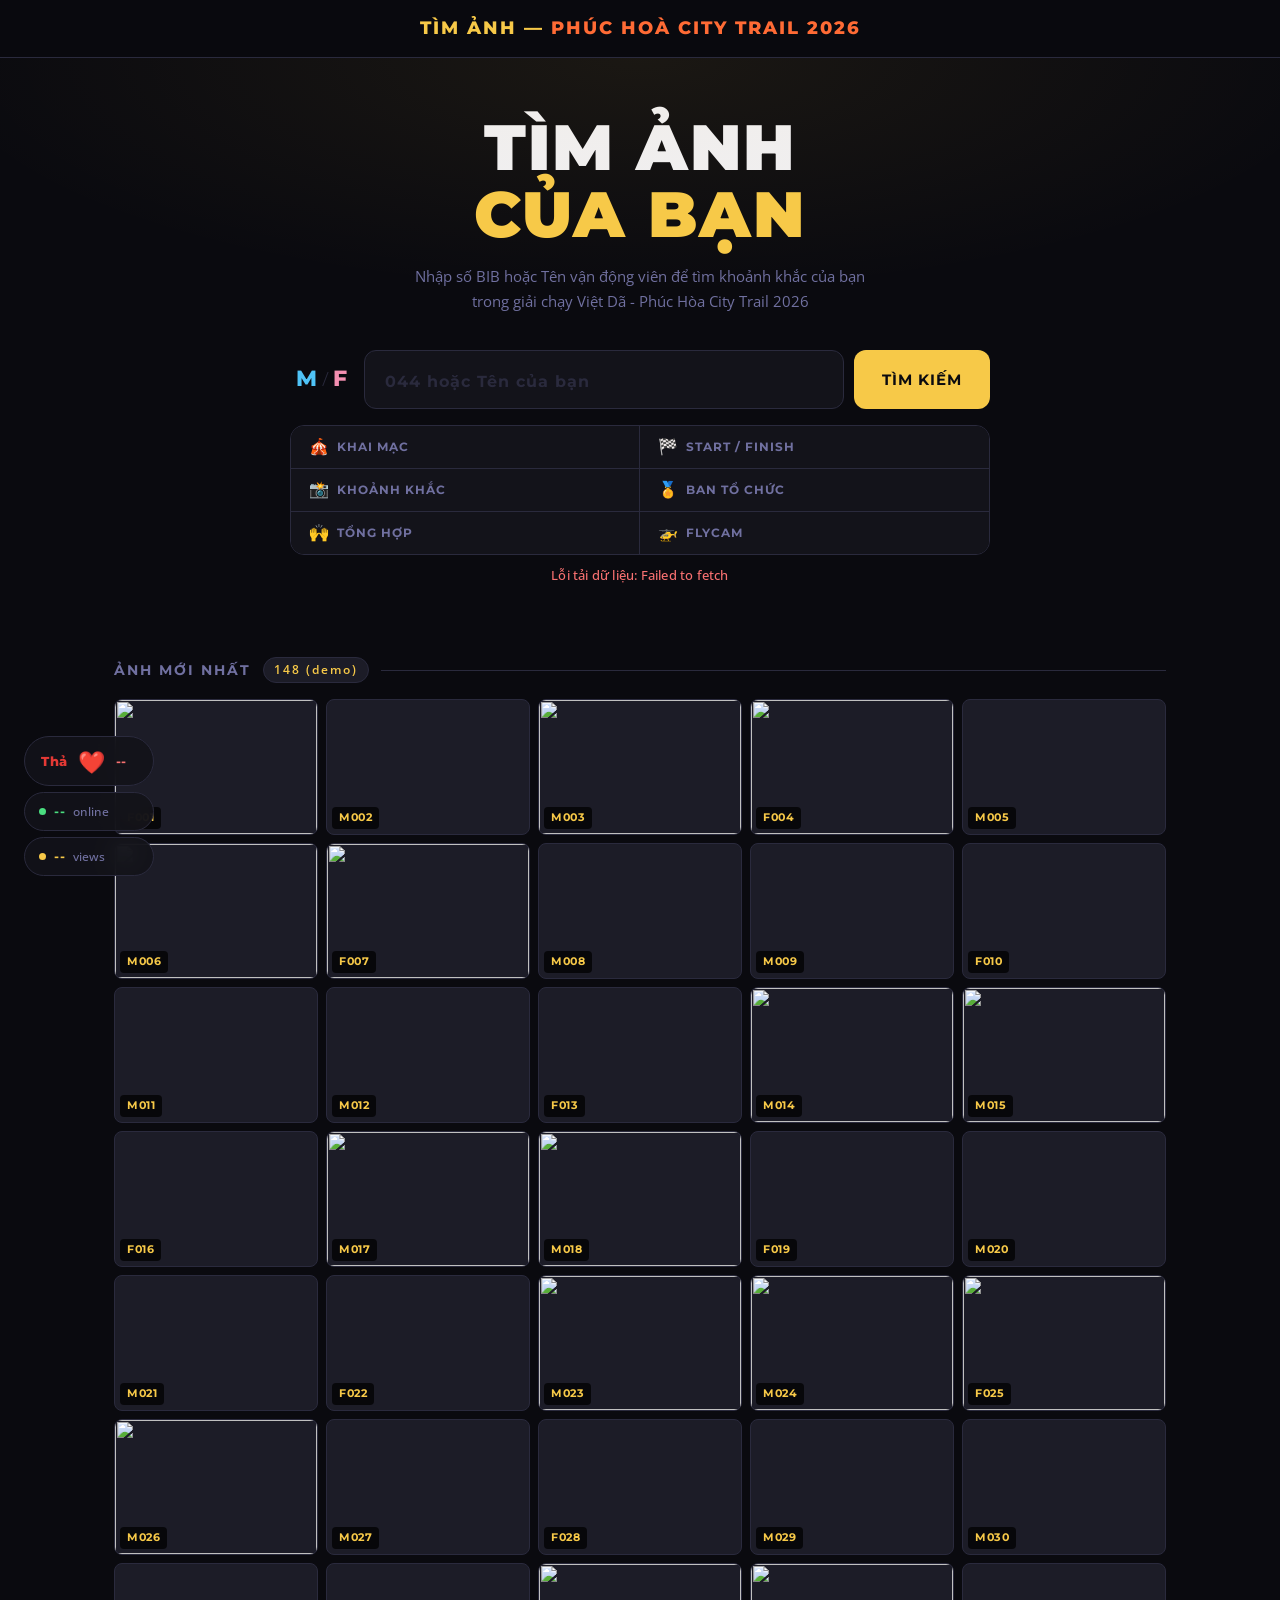
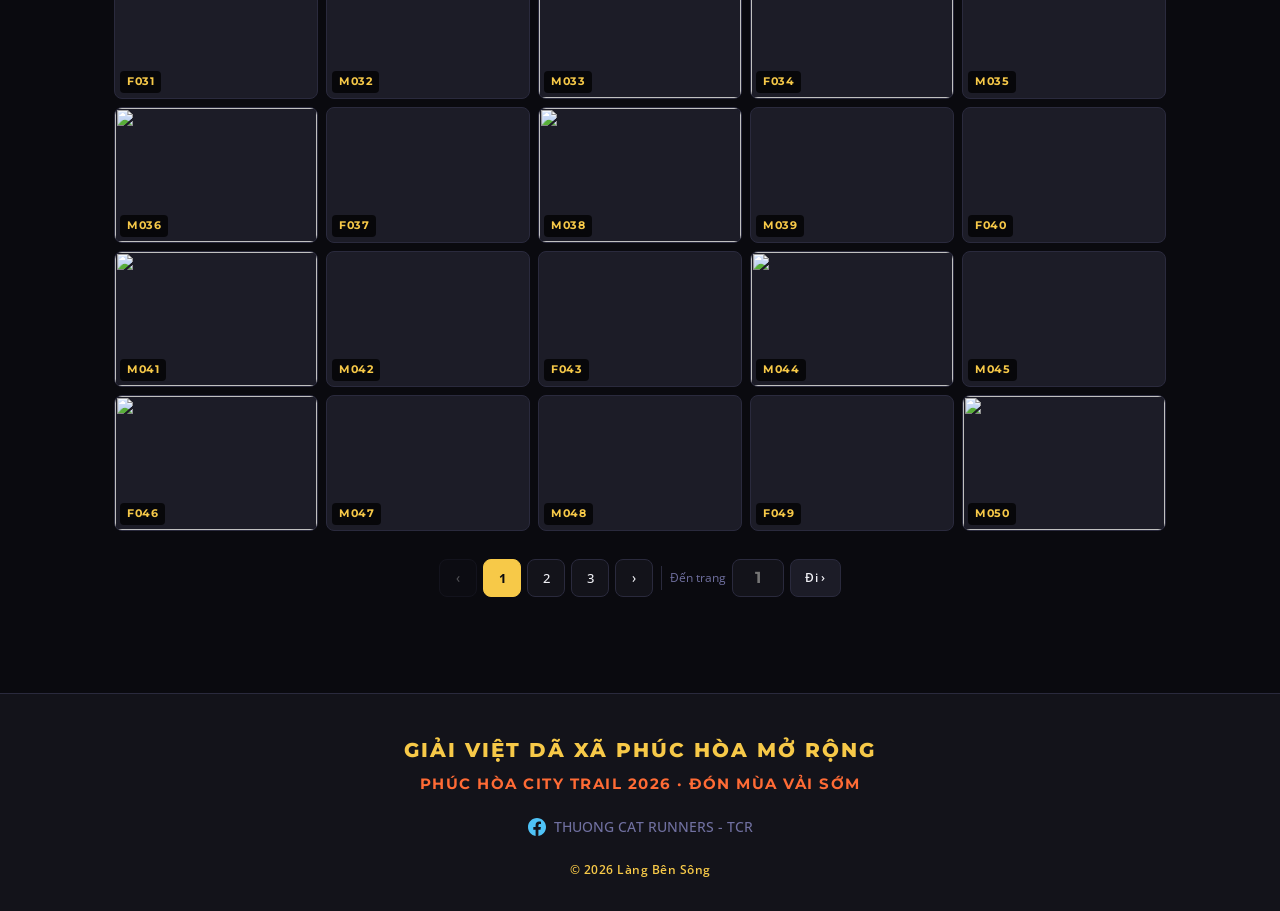
==== commit e2b76b07: "Update timanh.html" ====
--- a/timanh.html
+++ b/timanh.html
@@ -183,12 +183,15 @@
     }
 
     /* ══ ALBUM TABS ══ */
-    .album-tabs-wrap { max-width: 700px; margin: 10px auto 0; display: flex; gap: 8px; justify-content: center; flex-wrap: wrap; }
-    .album-tab-btn { display: inline-flex; align-items: center; gap: 7px; padding: 9px 18px; background: var(--surface); border: 1px solid var(--border); border-radius: 999px; color: var(--muted); font-family: var(--font-display); font-weight: 700; font-size: 12px; letter-spacing: 1px; cursor: pointer; transition: all 0.22s; white-space: nowrap; position: relative; overflow: hidden; }
+    .album-tabs-outer { max-width: 700px; margin: 10px auto 0; border: 1px solid var(--border); border-radius: 14px; overflow: hidden; }
+    .album-tabs-wrap { display: grid; grid-template-columns: 1fr 1fr; }
+    .album-tab-btn { display: inline-flex; align-items: center; justify-content: flex-start; gap: 7px; padding: 13px 18px; background: var(--surface); border: none; border-right: 1px solid var(--border); border-bottom: 1px solid var(--border); color: var(--muted); font-family: var(--font-display); font-weight: 700; font-size: 12px; letter-spacing: 1px; cursor: pointer; transition: all 0.22s; white-space: nowrap; position: relative; overflow: hidden; width: 100%; }
+    .album-tab-btn:nth-child(2n)       { border-right: none; }
+    .album-tab-btn:nth-last-child(-n+2) { border-bottom: none; }
     .album-tab-btn::before { content: ''; position: absolute; inset: 0; background: linear-gradient(135deg, rgba(247,201,72,0.08), transparent); opacity: 0; transition: opacity 0.22s; }
-    .album-tab-btn:hover { border-color: var(--accent); color: var(--text); }
+    .album-tab-btn:hover { background: var(--surface2); color: var(--text); }
     .album-tab-btn:hover::before { opacity: 1; }
-    .album-tab-btn.active { background: linear-gradient(135deg, rgba(247,201,72,0.15), rgba(255,107,53,0.08)); border-color: var(--accent); color: var(--accent); box-shadow: 0 0 14px rgba(247,201,72,0.15); }
+    .album-tab-btn.active { background: linear-gradient(135deg, rgba(247,201,72,0.13), rgba(255,107,53,0.07)); color: var(--accent); }
     .album-tab-btn .tab-icon { font-size: 16px; line-height: 1; }
     .album-tab-btn .tab-count { background: rgba(247,201,72,0.15); color: var(--accent); font-family: var(--font-body); font-size: 11px; font-weight: 700; padding: 1px 7px; border-radius: 20px; letter-spacing: 0; }
     .tab-count .tc-sep { color: rgba(247,201,72,0.4); margin: 0 3px; font-weight: 300; }
@@ -218,8 +221,8 @@
       .bib-row { flex-wrap: nowrap; }
       .mf-m, .mf-f { font-size: 18px; }
       .page-jump-label { display: none; }
-      .album-tabs-wrap { display: grid !important; grid-template-columns: 1fr 1fr; gap: 6px; padding: 0 8px; width: 100%; max-width: 100%; justify-content: unset; flex-wrap: unset; }
-      .album-tab-btn { padding: 8px 6px; font-size: 11px; width: 100%; min-width: 0; justify-content: center; }
+      .album-tabs-outer { max-width: 100%; margin: 10px 8px 0; }
+      .album-tab-btn { padding: 11px 6px; font-size: 11px; }
       .album-title { font-size: 20px; }
       .lb-runner-name { font-size: 14px; }
     }
@@ -297,25 +300,27 @@
       </div>
       <button class="search-btn" id="search-btn-main" onclick="searchByBib()">TÌM KIẾM</button>
     </div>
+    <div class="album-tabs-outer">
     <div class="album-tabs-wrap">
       <button class="album-tab-btn" id="tab-khai-mac"     onclick="openAlbumTab('khai-mac')">
-        <span class="tab-icon">🎪</span> KHAI MẠC <span class="tab-count" id="tc-khai-mac">...<span class="tc-sep">|</span><span class="tc-views" id="tk-khai-mac">0</span></span>
+        <span class="tab-icon">🎪</span> KHAI MẠC
       </button>
       <button class="album-tab-btn" id="tab-start-finish" onclick="openAlbumTab('start-finish')">
-        <span class="tab-icon">🏁</span> START / FINISH <span class="tab-count" id="tc-start-finish">...<span class="tc-sep">|</span><span class="tc-views" id="tk-start-finish">0</span></span>
+        <span class="tab-icon">🏁</span> START / FINISH
       </button>
       <button class="album-tab-btn" id="tab-khoanh-khac"  onclick="openAlbumTab('khoanh-khac')">
-        <span class="tab-icon">📸</span> KHOẢNH KHẮC <span class="tab-count" id="tc-khoanh-khac">...<span class="tc-sep">|</span><span class="tc-views" id="tk-khoanh-khac">0</span></span>
+        <span class="tab-icon">📸</span> KHOẢNH KHẮC
       </button>
       <button class="album-tab-btn" id="tab-btc"          onclick="openAlbumTab('btc')">
-        <span class="tab-icon">🏅</span> BAN TỔ CHỨC <span class="tab-count" id="tc-btc">...<span class="tc-sep">|</span><span class="tc-views" id="tk-btc">0</span></span>
+        <span class="tab-icon">🏅</span> BAN TỔ CHỨC
       </button>
       <button class="album-tab-btn" id="tab-tong-hop"      onclick="openAlbumTab('tong-hop')">
-        <span class="tab-icon">🙌</span> TỔNG HỢP <span class="tab-count" id="tc-tong-hop">...<span class="tc-sep">|</span><span class="tc-views" id="tk-tong-hop">0</span></span>
+        <span class="tab-icon">🙌</span> TỔNG HỢP
       </button>
       <button class="album-tab-btn" id="tab-flycam"      onclick="openAlbumTab('flycam')">
-        <span class="tab-icon">🚁</span> FLYCAM <span class="tab-count" id="tc-flycam">...<span class="tc-sep">|</span><span class="tc-views" id="tk-flycam">0</span></span>
+        <span class="tab-icon">🚁</span> FLYCAM
       </button>
+    </div>
     </div>
     <div class="status-bar" id="status-bar"></div>
     <div class="progress-wrap" id="progress-wrap"><div class="progress-fill" id="progress-fill"></div></div>
